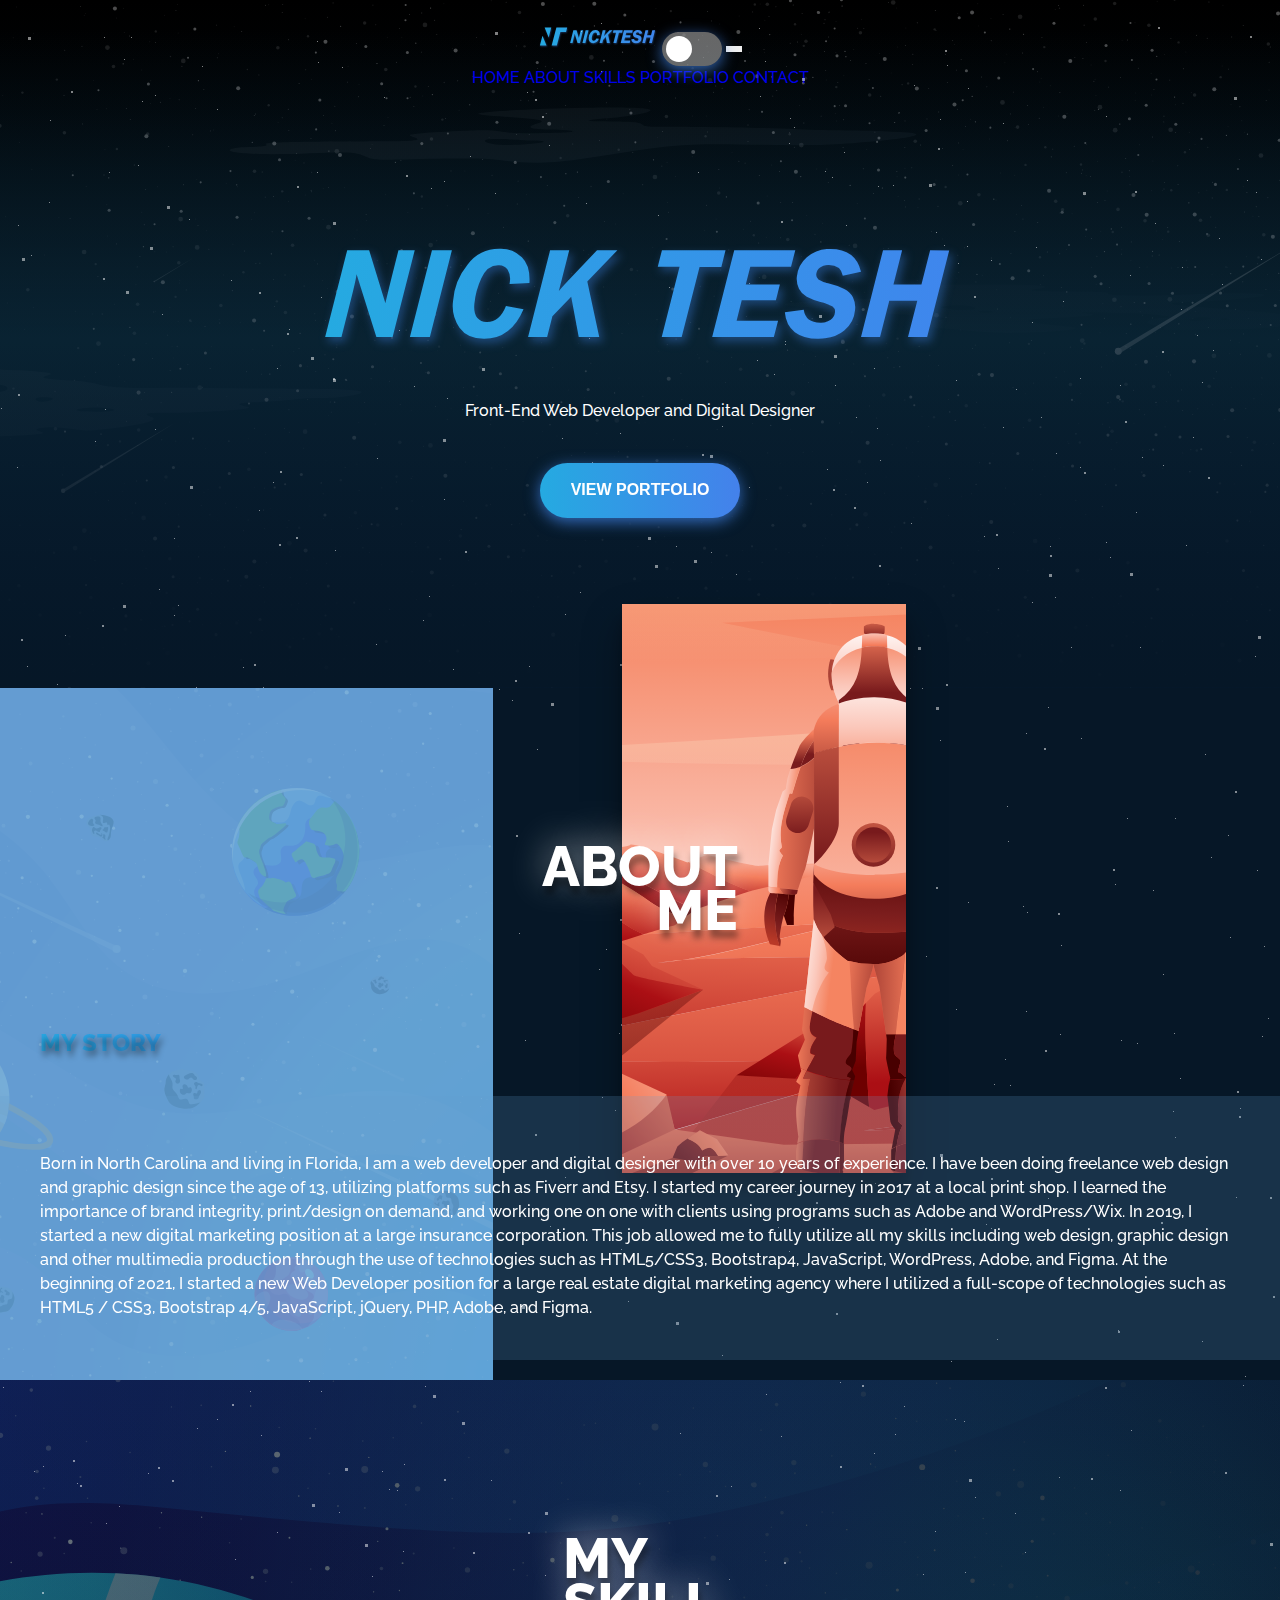
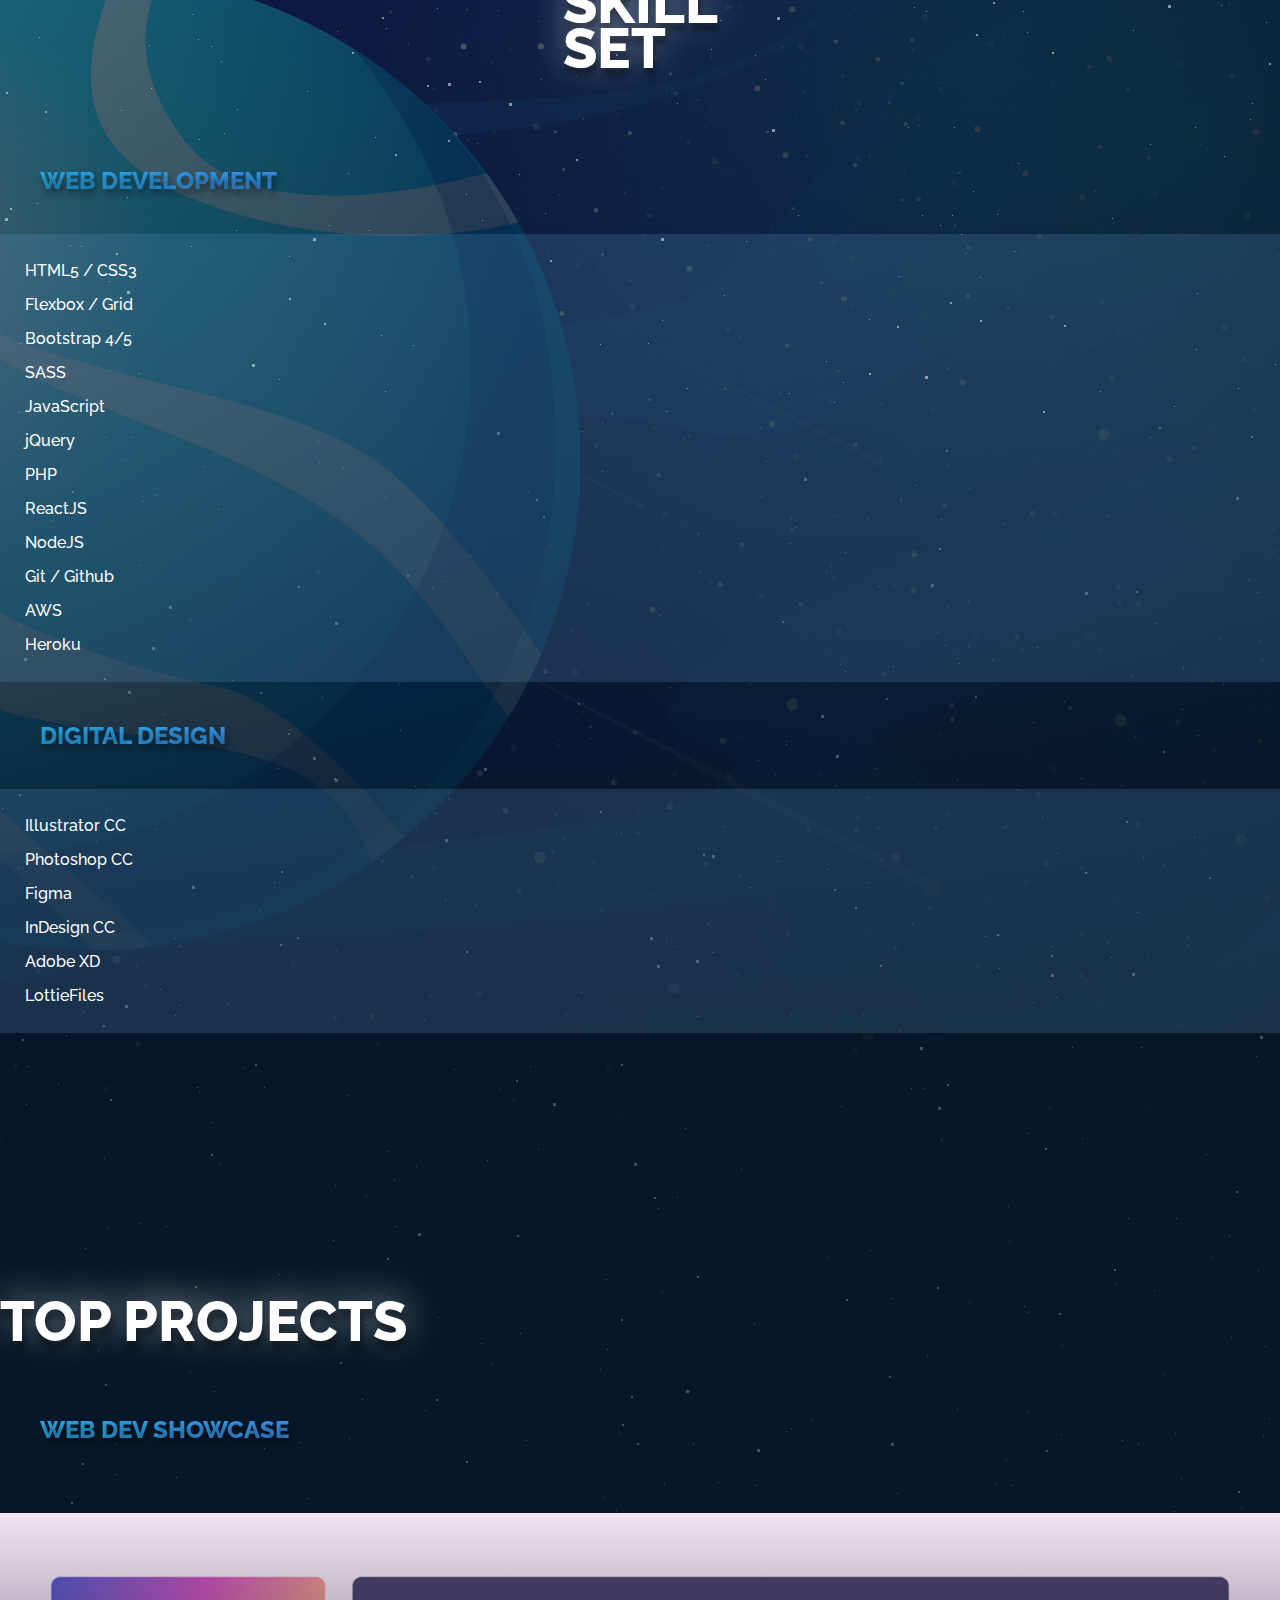
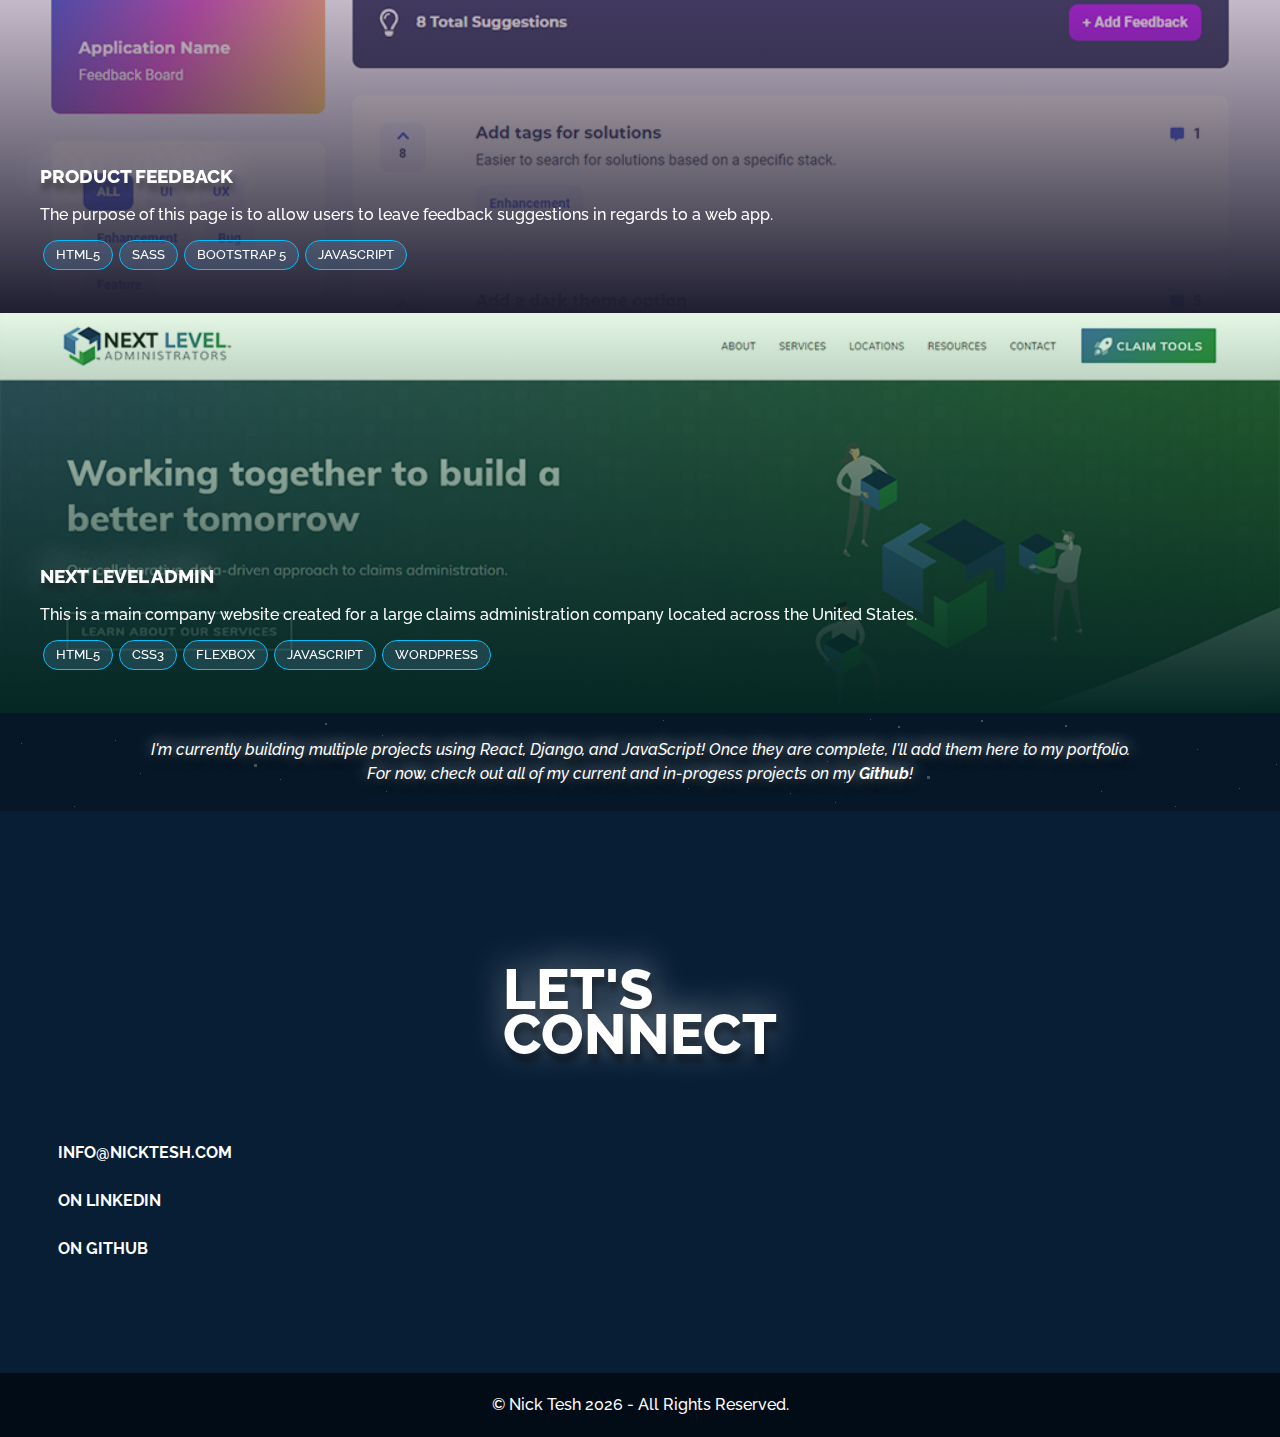
==== index.html @ 005f387e "Add files via upload" ====
<!DOCTYPE html>
<html lang="en">
  <head>
    <meta charset="utf-8" />
    <meta name="apple-mobile-web-app-capable" content="yes" />
    <meta name="apple-touch-fullscreen" content="yes" />
    <meta
      name="viewport"
      content="width=device-width, initial-scale=1, shrink-to-fit=no"
    />
    <meta
      name="description"
      content="Florida Web developer and digital designer with over 10 years of experience."
    />
    <meta
      name="keywords"
      content="front-end web developer, digital designer, portfolio"
    />
    <meta name="author" content="Nick Tesh" />

    <meta name="robots" content="index, follow" />
    <meta name="googlebot" content="index, follow" />

    <meta
      property="og:title"
      content="Nick Tesh - Front-End Web Developer and Digital Designer"
    />
    <meta
      property="og:site_name"
      content="Nick Tesh - Front-End Web Developer and Digital Designer"
    />
    <meta property="og:url" content="www.nicktesh.com" />
    <meta
      property="og:description"
      content="Florida Web developer and digital designer with over 10 years of experience."
    />
    <meta property="og:type" content="website" />
    <meta
      property="og:image"
      content="www.nicktesh.com/assets/img/OG-image.jpg"
    />

    <link
      rel="apple-touch-icon"
      sizes="180x180"
      href="assets/apple-touch-icon.png"
    />
    <link
      rel="icon"
      type="image/png"
      sizes="32x32"
      href="assets/favicon-32x32.png"
    />
    <link
      rel="icon"
      type="image/png"
      sizes="16x16"
      href="assets/favicon-16x16.png"
    />
    <link rel="manifest" href="assets/site.webmanifest" />
    <meta name="msapplication-TileColor" content="#da532c" />
    <meta name="theme-color" content="#ffffff" />
    <title>Nick Tesh - Front-End Web Developer and Digital Designer</title>
    <!-- Google fonts-->
    <link rel="preconnect" href="https://fonts.googleapis.com" />
    <link rel="preconnect" href="https://fonts.gstatic.com" crossorigin />
    <link
      href="https://fonts.googleapis.com/css2?family=Open+Sans:ital,wght@0,300;0,400;0,600;0,700;0,800;1,300;1,400;1,600;1,700;1,800&family=Raleway:ital,wght@0,100;0,200;0,300;0,400;0,500;0,600;0,700;0,800;0,900;1,100;1,200;1,300;1,400;1,500;1,600;1,700;1,800;1,900&display=swap"
      rel="stylesheet"
    />
    <!-- Font Awesome -->
    <link
      rel="stylesheet"
      href="https://use.fontawesome.com/releases/v5.15.3/css/all.css"
      integrity="sha384-SZXxX4whJ79/gErwcOYf+zWLeJdY/qpuqC4cAa9rOGUstPomtqpuNWT9wdPEn2fk"
      crossorigin="anonymous"
    />
    <!-- Bootstrap CSS -->
    <link
      href="https://cdn.jsdelivr.net/npm/bootstrap@5.0.2/dist/css/bootstrap.min.css"
      rel="stylesheet"
      integrity="sha384-EVSTQN3/azprG1Anm3QDgpJLIm9Nao0Yz1ztcQTwFspd3yD65VohhpuuCOmLASjC"
      crossorigin="anonymous"
    />
    <link href="css/styles.css" rel="stylesheet" />
    <!-- Global site tag (gtag.js) - Google Analytics -->
    <script
      async
      src="https://www.googletagmanager.com/gtag/js?id=G-RW4XN3LSY3"
    ></script>
    <script>
      window.dataLayer = window.dataLayer || [];
      function gtag() {
        dataLayer.push(arguments);
      }
      gtag("js", new Date());

      gtag("config", "G-RW4XN3LSY3");
    </script>
  </head>
  <body id="homepageMain">
    <!-- Header-->
    <header>
      <!-- Hero Header Section-->
      <section id="header">
        <div id="stars"></div>
        <div id="stars2"></div>
        <div id="stars3"></div>
        <!-- Navigation-->
        <nav class="navbar navbar-expand-lg navbar-dark">
          <div class="container-fluid">
            <a class="navbar-brand" href=""
              ><img
                src="assets/img/nicktesh-logo.svg"
                alt="Nick Tesh"
                class="nav-logo element"
            /></a>
            <span
              ><label class="switch">
                <input type="checkbox" id="gravitySwitch" />
                <span class="slider round"></span> </label
            ></span>
            <button
              class="custom-toggler navbar-toggler element"
              type="button"
              data-bs-toggle="collapse"
              data-bs-target="#navbarNavAltMarkup"
              aria-controls="navbarNavAltMarkup"
              aria-expanded="false"
              aria-label="Toggle navigation"
            >
              <span class="custom-toggler navbar-toggler-icon"></span>
            </button>
            <div class="collapse navbar-collapse" id="navbarNavAltMarkup">
              <div class="navbar-nav">
                <a class="nav-link active element" aria-current="page" href="#"
                  >HOME</a
                >
                <a class="nav-link element" href="#about">ABOUT</a>
                <a class="nav-link element" href="#skillset">SKILLS</a>
                <a class="nav-link element" href="#portfolio">PORTFOLIO</a>
                <a class="nav-link element" href="#contact">CONTACT</a>
              </div>
            </div>
          </div>
        </nav>
        <div class="header-content">
          <div class="container-fluid">
            <div class="row">
              <div class="col-lg-12 element">
                <img
                  src="assets/img/nicktesh-logo-text.svg"
                  alt="Nick Tesh"
                  class="element"
                />
                <p class="element">
                  Front-End Web Developer and Digital Designer
                </p>
                <a href="#portfolio"
                  ><button class="btn-primary dark-blue">
                    VIEW PORTFOLIO
                  </button></a
                >
              </div>
            </div>
          </div>
        </div>
      </section>
    </header>
    <main role="main">
      <!-- About Section-->
      <a name="about" id="about"></a>
      <section id="about">
        <div class="container">
          <div class="row">
            <div class="col-lg-7 col-md-12 center-all">
              <div class="about-img-box center-all element">
                <h3 class="main-title right element">ABOUT <br />ME</h3>
                <img class="element" src="assets/img/about-img.svg" />
              </div>
            </div>
            <div class="col-lg-5 col-md-12">
              <h3 class="sub-title element">My Story</h3>
              <div class="content-box element">
                <p class="element">
                  Born in North Carolina and living in Florida, I am a web
                  developer and digital designer with over 10 years of
                  experience. I have been doing freelance web design and graphic
                  design since the age of 13, utilizing platforms such as Fiverr
                  and Etsy. I started my career journey in 2017 at a local print
                  shop. I learned the importance of brand integrity,
                  print/design on demand, and working one on one with clients
                  using programs such as Adobe and WordPress/Wix. In 2019, I
                  started a new digital marketing position at a large insurance
                  corporation. This job allowed me to fully utilize all my
                  skills including web design, graphic design and other
                  multimedia production through the use of technologies such as
                  HTML5/CSS3, Bootstrap4, JavaScript, WordPress, Adobe, and
                  Figma. At the beginning of 2021, I started a new Web Developer
                  position for a large real estate digital marketing agency
                  where I utilized a full-scope of technologies such as HTML5 /
                  CSS3, Bootstrap 4/5, JavaScript, jQuery, PHP, Adobe, and
                  Figma.
                </p>
              </div>
            </div>
          </div>
        </div>
        <img
          class="about-img element"
          src="assets/img/about-container-bg.svg"
        />
      </section>
      <!-- Skillset Section-->
      <a name="skillset"></a>
      <section id="skillset" class="element">
        <div class="container">
          <div class="row">
            <div class="col-lg-7 center-all">
              <h3 class="main-title left element">MY <br />SKILL <br />SET</h3>
            </div>
            <div class="col-lg-5">
              <h3 class="sub-title element">Web Development</h3>
              <div class="skillset-content element">
                <ul class="col-lg-12">
                  <div class="container">
                    <div class="row">
                      <li class="col-6 element">
                        <span class="skill-title element">HTML5 / CSS3</span>
                      </li>
                      <li class="col-6 element">
                        <span class="skill-title element">Flexbox / Grid</span>
                      </li>
                      <li class="col-6 element">
                        <span class="skill-title element">Bootstrap 4/5</span>
                      </li>
                      <li class="col-6 element">
                        <span class="skill-title element">SASS</span>
                      </li>
                      <li class="col-6 element">
                        <span class="skill-title element">JavaScript</span>
                      </li>
                      <li class="col-6 element">
                        <span class="skill-title element">jQuery</span>
                      </li>
                      <li class="col-6 element">
                        <span class="skill-title element">PHP</span>
                      </li>
                      <li class="col-6 element">
                        <span class="skill-title element">ReactJS</span>
                      </li>
                      <li class="col-6 element">
                        <span class="skill-title element">NodeJS</span>
                      </li>
                      <li class="col-6 element">
                        <span class="skill-title element">Git / Github</span>
                      </li>
                      <li class="col-6 element">
                        <span class="skill-title element">AWS</span>
                      </li>
                      <li class="col-6 element">
                        <span class="skill-title element">Heroku</span>
                      </li>
                    </div>
                  </div>
                </ul>
              </div>
              <h3 class="sub-title element">Digital Design</h3>
              <div class="skillset-content element">
                <ul class="col-lg-12">
                  <div class="container">
                    <div class="row">
                      <li class="col-6 element">
                        <span class="skill-title element">Illustrator CC</span>
                      </li>
                      <li class="col-6 element">
                        <span class="skill-title element">Photoshop CC</span>
                      </li>
                      <li class="col-6 element">
                        <span class="skill-title element">Figma</span>
                      </li>
                      <li class="col-6 element">
                        <span class="skill-title element">InDesign CC</span>
                      </li>
                      <li class="col-6 element">
                        <span class="skill-title element">Adobe XD</span>
                      </li>
                      <li class="col-6 element">
                        <span class="skill-title element">LottieFiles</span>
                      </li>
                    </div>
                  </div>
                </ul>
              </div>
            </div>
          </div>
        </div>
      </section>
      <!-- Portfolio Section-->
      <a name="portfolio"></a>
      <section id="portfolio" class="element">
        <div class="col-lg-12 text-center">
          <h3 class="main-title element">TOP PROJECTS</h3>
          <h3 class="sub-title element">Web Dev Showcase</h3>
        </div>
        <div class="container-fluid">
          <div class="row">
            <div class="col-lg-6 col-md-6 element">
              <a href="/projects/product-feedback">
                <div class="portfolio-item project-1">
                  <div class="portfolio-content">
                    <h3>Product Feedback</h3>
                    <p>
                      The purpose of this page is to allow users to leave
                      feedback suggestions in regards to a web app.
                    </p>
                    <div class="type-box element">
                      <div class="type element"><p>HTML5</p></div>
                      <div class="type element"><p>SASS</p></div>
                      <div class="type element"><p>BOOTSTRAP 5</p></div>
                      <div class="type element"><p>JAVASCRIPT</p></div>
                    </div>
                  </div>
                </div>
              </a>
            </div>
            <div class="col-lg-6 col-md-6 element">
              <a href="/projects/next-level-admin">
                <div class="portfolio-item project-2">
                  <div class="portfolio-content">
                    <h3>Next Level Admin</h3>
                    <p>
                      This is a main company website created for a large claims
                      administration company located across the United States.
                    </p>
                    <div class="type-box element">
                      <div class="type element"><p>HTML5</p></div>
                      <div class="type element"><p>CSS3</p></div>
                      <div class="type element"><p>Flexbox</p></div>
                      <div class="type element"><p>JAVASCRIPT</p></div>
                      <div class="type element"><p>Wordpress</p></div>
                    </div>
                  </div>
                </div>
              </a>
            </div>
            <div class="project-notice element">
              <p>
                I'm currently building multiple projects using React, Django,
                and JavaScript! Once they are complete, I'll add them here to my
                portfolio.<br />
                For now, check out all of my current and in-progess projects on
                my
                <a href="https://github.com/nicktesh/" target="_blank">Github</a
                >!
              </p>
            </div>
            <!-- <div class="col-lg-4 col-md-6 element">
              <a href="#">
                <div class="portfolio-item project-3">
                  <div class="portfolio-content">
                    <h3>Title of Project 3</h3>
                    <p>Short description of the project here.</p>
                    <div class="type-box element">
                      <div class="type element"><p>HTML5</p></div>
                      <div class="type element"><p>SASS</p></div>
                      <div class="type element"><p>BOOTSTRAP 5</p></div>
                      <div class="type element"><p>JAVASCRIPT</p></div>
                      <div class="type element"><p>JSON</p></div>
                    </div>
                  </div>
                </div>
              </a>
            </div>
            <div class="col-lg-4 col-md-6 element">
              <a href="#">
                <div class="portfolio-item project-4">
                  <div class="portfolio-content">
                    <h3>Title of Project 4</h3>
                    <p>Short description of the project here.</p>
                    <div class="type-box element">
                      <div class="type element"><p>HTML5</p></div>
                      <div class="type element"><p>SASS</p></div>
                      <div class="type element"><p>BOOTSTRAP 5</p></div>
                      <div class="type element"><p>JAVASCRIPT</p></div>
                      <div class="type element"><p>JSON</p></div>
                    </div>
                  </div>
                </div>
              </a>
            </div>
            <div class="col-lg-4 col-md-6 element">
              <a href="#">
                <div class="portfolio-item project-5">
                  <div class="portfolio-content">
                    <h3>Title of Project 5</h3>
                    <p>Short description of the project here.</p>
                    <div class="type-box element">
                      <div class="type element"><p>HTML5</p></div>
                      <div class="type element"><p>SASS</p></div>
                      <div class="type element"><p>BOOTSTRAP 5</p></div>
                      <div class="type element"><p>JAVASCRIPT</p></div>
                      <div class="type element"><p>JSON</p></div>
                    </div>
                  </div>
                </div>
              </a>
            </div>
            <div class="col-lg-4 col-md-6 element">
              <a href="#">
                <div class="portfolio-item project-6">
                  <div class="portfolio-content">
                    <h3>Title of Project 6</h3>
                    <p>Short description of the project here.</p>
                    <div class="type-box element">
                      <div class="type element"><p>HTML5</p></div>
                      <div class="type element"><p>SASS</p></div>
                      <div class="type element"><p>BOOTSTRAP 5</p></div>
                      <div class="type element"><p>JAVASCRIPT</p></div>
                      <div class="type element"><p>JSON</p></div>
                    </div>
                  </div>
                </div>
              </a>
            </div> -->
          </div>
        </div>
      </section>
      <!-- Contact Section-->
      <a name="contact"></a>
      <section id="contact" class="element">
        <div class="container">
          <div class="row">
            <div class="col-lg-6 center-all">
              <h3 class="main-title left element">LET'S <br />CONNECT</h3>
            </div>
            <div class="col-lg-6">
              <div class="social-links element">
                <ul>
                  <li>
                    <a href="mailto:info@nicktesh.com"
                      ><i class="far fa-envelope element"></i>&nbsp;
                      INFO@NICKTESH.COM</a
                    >
                  </li>
                  <li>
                    <a
                      href="https://www.linkedin.com/in/nicktesh/"
                      target="_blank"
                      ><i class="fab fa-linkedin-in element"></i>&nbsp; ON
                      LINKEDIN</a
                    >
                  </li>
                  <li>
                    <a href="https://github.com/nicktesh/" target="_blank"
                      ><i class="fab fa-github element"></i>&nbsp; ON GITHUB</a
                    >
                  </li>
                </ul>
              </div>
            </div>
          </div>
        </div>
      </section>
    </main>
    <!-- Footer-->
    <footer id="footer" class="element">
      <div class="element">
        &copy; Nick Tesh
        <script>
          document.write(new Date().getFullYear());
        </script>
        - All Rights Reserved.
      </div>
    </footer>
    <!-- Back To Top Rocket -->
    <a id="back-to-top" href="" class="back-to-top"
      ><i class="rocket-stable"
        ><img id="rocketStable" src="assets/img/rocket-stable.svg" /></i
    ></a>
    <!-- Gravity Message Div -->
    <div id="gravityBox">
      <h3 id="gravityMsg">Gravity has been turned off</h3>
    </div>
    <!-- jQuery-->
    <script
      src="https://code.jquery.com/jquery-3.6.0.min.js"
      integrity="sha256-/xUj+3OJU5yExlq6GSYGSHk7tPXikynS7ogEvDej/m4="
      crossorigin="anonymous"
    ></script>
    <!-- Bootstrap core JS-->
    <script
      src="https://cdn.jsdelivr.net/npm/bootstrap@5.0.2/dist/js/bootstrap.bundle.min.js"
      integrity="sha384-MrcW6ZMFYlzcLA8Nl+NtUVF0sA7MsXsP1UyJoMp4YLEuNSfAP+JcXn/tWtIaxVXM"
      crossorigin="anonymous"
    ></script>
    <!-- Core theme JS-->
    <script src="js/scripts.js"></script>
  </body>
</html>
---- css/styles.css ----
*,
*::before,
*::after {
  -webkit-box-sizing: border-box;
          box-sizing: border-box; }

html {
  scroll-behavior: smooth; }

@media (prefers-reduced-motion: no-preference) {
  :root {
    scroll-behavior: smooth; } }
body {
  margin: 0;
  font-family: "Raleway", sans-serif;
  position: relative;
  font-size: 1rem;
  font-weight: 500;
  line-height: 1.5;
  color: #ffffff;
  background-color: #061727;
  -webkit-text-size-adjust: 100%;
  -webkit-tap-highlight-color: rgba(0, 0, 0, 0);
  overflow-x: hidden; }

h1,
h2,
h3,
h4,
h5,
h6 {
  font-family: "Raleway", sans-serif;
  color: #ffffff;
  line-height: 0.8; }

h1,
h2 {
  font-weight: 900; }

h3,
h4,
h5,
h6 {
  font-weight: 800; }

a {
  text-decoration: none; }

@media screen and (max-width: 992px) {
  p {
    font-size: 14px; } }

.btn-primary {
  width: 200px;
  font-size: 16px;
  font-weight: 600;
  color: #ffffff;
  cursor: pointer;
  height: 55px;
  text-align: center;
  border: none;
  background-size: 300% 100%;
  border-radius: 50px;
  moz-transition: all 0.4s ease-in-out;
  -webkit-transition: all 0.4s ease-in-out;
  transition: all 0.4s ease-in-out; }
  @media screen and (max-width: 992px) {
    .btn-primary {
      width: 150px;
      font-size: 14px; } }
  .btn-primary:hover {
    background-position: 100% 0;
    moz-transition: all 0.4s ease-in-out;
    -webkit-transition: all 0.4s ease-in-out;
    transition: all 0.4s ease-in-out; }
  .btn-primary:focus {
    outline: none; }

.dark-blue {
  background-image: -webkit-gradient(linear, left top, right top, from(#25aae1), color-stop(#4481eb), color-stop(#04befe), to(#3f86ed));
  background-image: linear-gradient(to right, #25aae1, #4481eb, #04befe, #3f86ed);
  -webkit-box-shadow: 0 4px 15px 0 rgba(65, 132, 234, 0.75);
          box-shadow: 0 4px 15px 0 rgba(65, 132, 234, 0.75);
  position: relative;
  z-index: 5; }

.btn-outline {
  background: transparent;
  width: 200px;
  font-size: 16px;
  font-weight: 600;
  color: #62a0d1;
  cursor: pointer;
  height: 55px;
  text-align: center;
  border: solid 2px #62a0d1;
  border-radius: 50px;
  -webkit-box-shadow: 0 4px 15px 0 rgba(65, 132, 234, 0.75);
          box-shadow: 0 4px 15px 0 rgba(65, 132, 234, 0.75);
  moz-transition: all 0.4s ease-in-out;
  -webkit-transition: all 0.4s ease-in-out;
  transition: all 0.4s ease-in-out; }
  @media screen and (max-width: 992px) {
    .btn-outline {
      width: 150px;
      font-size: 14px; } }
  .btn-outline:hover {
    opacity: 0.7; }
  .btn-outline:focus {
    outline: none; }

::-webkit-scrollbar {
  width: 22px; }

::-webkit-scrollbar-track {
  background-color: #020c16; }

::-webkit-scrollbar-thumb {
  background-color: #04befe;
  border-radius: 20px;
  border: 6px solid transparent;
  background-clip: content-box;
  min-height: 100px; }

::-webkit-scrollbar-thumb:hover {
  background-color: #9bcff7; }

.pos-rel {
  position: relative; }

.center-all {
  display: -webkit-box;
  display: -ms-flexbox;
  display: flex;
  -webkit-box-pack: center;
      -ms-flex-pack: center;
          justify-content: center;
  -webkit-box-align: center;
      -ms-flex-align: center;
          align-items: center; }

p {
  margin-bottom: 0; }

.element-float {
  -webkit-transform: translatey(0px);
  transform: translatey(0px);
  -webkit-animation-name: float;
  -webkit-animation-duration: 100s;
  -webkit-animation-iteration-count: 1;
  -webkit-animation-timing-function: ease-in-out;
  -webkit-animation-fill-mode: forwards; }

.navbar {
  padding: 0 20px; }

.navbar-brand {
  -webkit-box-flex: 0;
      -ms-flex: 0 1 120px;
          flex: 0 1 120px; }

#navbarNavAltMarkup {
  -webkit-box-pack: end;
      -ms-flex-pack: end;
          justify-content: flex-end; }
  @media screen and (max-width: 992px) {
    #navbarNavAltMarkup {
      margin-top: 20px; } }

.navbar-dark .navbar-nav .nav-link {
  -webkit-transition: ease 0.3s;
  transition: ease 0.3s; }
  .navbar-dark .navbar-nav .nav-link:focus, .navbar-dark .navbar-nav .nav-link:hover {
    text-shadow: 2px 8px 6px rgba(0, 0, 0, 0.7), 0px -2px 15px rgba(255, 255, 255, 0.8); }

.main-title {
  color: #ffffff;
  position: relative;
  z-index: 5;
  font-size: 3.5em;
  text-transform: uppercase;
  text-shadow: 2px 8px 6px rgba(0, 0, 0, 0.4), 0px -5px 35px rgba(255, 255, 255, 0.5); }
  @media screen and (max-width: 992px) {
    .main-title {
      text-align: center;
      font-size: 2.5em; } }
  @media screen and (max-width: 992px) {
    .main-title br {
      display: none; } }

.right {
  text-align: right; }
  @media screen and (max-width: 992px) {
    .right {
      text-align: center;
      font-size: 2.5em; } }
  @media screen and (max-width: 992px) {
    .right br {
      display: none; } }

.left {
  text-align: left; }
  @media screen and (max-width: 992px) {
    .left {
      text-align: center;
      font-size: 2.5em; } }
  @media screen and (max-width: 992px) {
    .left br {
      display: none; } }

.main-title-alt {
  color: #2c333b;
  position: relative;
  z-index: 5;
  font-size: 3.5em;
  text-transform: uppercase;
  text-shadow: 2px 8px 6px rgba(0, 0, 0, 0.1), 0px -5px 35px rgba(255, 255, 255, 0.5); }
  @media screen and (max-width: 992px) {
    .main-title-alt {
      text-align: center;
      font-size: 2.5em; } }

.sub-title {
  color: #62a0d1;
  font-size: 1.5em;
  text-transform: uppercase;
  padding: 20px 40px;
  position: relative;
  z-index: 5;
  background: -webkit-linear-gradient(0deg, #25aae1, #4481eb, #04befe, #3f86ed);
  -webkit-background-clip: text;
  -webkit-text-fill-color: transparent;
  text-shadow: rgba(0, 0, 0, 0.4) 2px 5px 6px; }
  @media screen and (max-width: 992px) {
    .sub-title {
      color: #62a0d1;
      background: none;
      -webkit-background-clip: none;
      -webkit-text-fill-color: #04befe;
      text-shadow: rgba(0, 0, 0, 0.6) 2px 5px 6px;
      text-align: center; } }
  @media screen and (min-width: 992px) {
    .sub-title br {
      display: none; } }

#header {
  text-align: center;
  padding: 20px 0;
  background: #061727;
  background: -webkit-gradient(linear, left top, left bottom, color-stop(0, rgba(6, 23, 39, 0)), color-stop(30%, rgba(6, 23, 39, 0.3)), to(#061727)), url("../assets/img/header-bg.svg");
  background: linear-gradient(180deg, rgba(6, 23, 39, 0) 0, rgba(6, 23, 39, 0.3) 30%, #061727 100%), url("../assets/img/header-bg.svg");
  background-position: center;
  background-repeat: no-repeat;
  background-size: cover;
  /* Toggle Switch for Gravity */ }
  #header .nav-logo {
    width: 100%;
    max-width: 120px; }
  #header .header-content {
    padding: 150px 0; }
    @media screen and (max-width: 768px) {
      #header .header-content {
        padding: 100px 0; } }
    #header .header-content img {
      width: 100%;
      max-width: 650px;
      position: relative;
      z-index: 5;
      margin-bottom: 20px; }
    #header .header-content p {
      margin-bottom: 40px; }
  #header .switch {
    position: relative;
    display: inline-block;
    width: 60px;
    height: 34px;
    z-index: 10;
    /* Hide default HTML checkbox */ }
    #header .switch input {
      opacity: 0;
      width: 0;
      height: 0; }
  #header .slider {
    position: absolute;
    cursor: pointer;
    top: 0;
    left: 0;
    right: 0;
    bottom: 0;
    background-color: rgba(255, 255, 255, 0.4);
    -webkit-box-shadow: 0 4px 15px 0 rgba(65, 132, 234, 0.75);
            box-shadow: 0 4px 15px 0 rgba(65, 132, 234, 0.75);
    -webkit-transition: 0.4s;
    transition: 0.4s; }
    #header .slider:before {
      position: absolute;
      content: "";
      height: 26px;
      width: 26px;
      left: 4px;
      bottom: 4px;
      background-color: #ffffff;
      -webkit-transition: 0.4s;
      transition: 0.4s; }
  #header input:checked + .slider {
    background-image: -webkit-gradient(linear, left top, right top, from(#25aae1), to(#3f86ed));
    background-image: linear-gradient(to right, #25aae1, #3f86ed); }
  #header input:focus + .slider {
    -webkit-box-shadow: 0 4px 15px 0 rgba(65, 132, 234, 0.75);
            box-shadow: 0 4px 15px 0 rgba(65, 132, 234, 0.75); }
  #header input:checked + .slider:before {
    -webkit-transform: translateX(26px);
    transform: translateX(26px); }
  #header .slider.round {
    border-radius: 34px; }
    #header .slider.round:before {
      border-radius: 50%; }
  #header .custom-toggler .navbar-toggler-icon {
    background-image: url("data:image/svg+xml,%3C%3Fxml version='1.0' encoding='utf-8'%3F%3E%3C!-- Generator: Adobe Illustrator 25.4.1, SVG Export Plug-In . SVG Version: 6.00 Build 0) --%3E%3Csvg version='1.1' id='Layer_1' focusable='false' xmlns='http://www.w3.org/2000/svg' xmlns:xlink='http://www.w3.org/1999/xlink' x='0px' y='0px' viewBox='0 0 448 405' style='enable-background:new 0 0 448 405;' xml:space='preserve'%3E%3Cstyle type='text/css'%3E .st0%7Bfill:%23FFFFFF;%7D%0A%3C/style%3E%3Cg%3E%3Cpath class='st0' d='M416.9,33.3H31.1C13.9,33.3,0,47.2,0,64.4v0c0,17.2,13.9,31.2,31.2,31.2h385.7c17.2,0,31.2-13.9,31.2-31.2v0 C448,47.2,434.1,33.3,416.9,33.3z'/%3E%3Cpath class='st0' d='M416.9,171.3H31.1C13.9,171.3,0,185.3,0,202.5v0c0,17.2,13.9,31.2,31.2,31.2h385.7c17.2,0,31.2-13.9,31.2-31.2 v0C448,185.3,434.1,171.3,416.9,171.3z'/%3E%3Cpath class='st0' d='M416.9,309.4H31.1C13.9,309.4,0,323.3,0,340.6v0c0,17.2,13.9,31.2,31.2,31.2h385.7c17.2,0,31.2-13.9,31.2-31.2 v0C448,323.3,434.1,309.4,416.9,309.4z'/%3E%3C/g%3E%3C/svg%3E%0A"); }
    #header .custom-toggler .navbar-toggler-icon .navbar-toggler {
      border: none; }
  #header .navbar-dark .navbar-toggler {
    color: #62a0d1;
    border-color: transparent; }

#gravityBox {
  height: 100vh;
  width: 100vw;
  background-color: rgba(0, 0, 0, 0.9);
  position: absolute;
  top: 0;
  right: 0;
  bottom: 0;
  left: 0;
  z-index: 1000;
  padding: 50px;
  display: none;
  -webkit-box-pack: center;
      -ms-flex-pack: center;
          justify-content: center;
  -webkit-box-align: center;
      -ms-flex-align: center;
          align-items: center; }
  @media screen and (max-width: 992px) {
    #gravityBox {
      padding: 20px; } }
  #gravityBox h3 {
    font-size: 3em;
    text-align: center;
    line-height: 1em;
    margin: 0;
    text-shadow: 2px 8px 6px rgba(0, 0, 0, 0.4), 0px -5px 35px rgba(255, 255, 255, 0.5);
    -webkit-touch-callout: none;
    -webkit-user-select: none;
    -moz-user-select: none;
    -ms-user-select: none;
    user-select: none; }
    @media screen and (max-width: 992px) {
      #gravityBox h3 {
        font-size: 2.3em; } }

.activeGravity {
  display: -webkit-box !important;
  display: -ms-flexbox !important;
  display: flex !important;
  -webkit-animation: fadeIn 2000ms linear;
          animation: fadeIn 2000ms linear; }

@-webkit-keyframes fadeIn {
  0% {
    opacity: 0; }
  10% {
    opacity: 1; }
  90% {
    opacity: 1; }
  100% {
    opacity: 0; } }

@keyframes fadeIn {
  0% {
    opacity: 0; }
  10% {
    opacity: 1; }
  90% {
    opacity: 1; }
  100% {
    opacity: 0; } }
.overflowHidden {
  overflow: hidden; }

#about {
  padding: 100px 0 20px 0;
  background-color: #061727;
  position: relative; }
  #about .about-img {
    height: 100%;
    position: absolute;
    left: 0;
    top: 0;
    bottom: 0;
    z-index: 4; }
    @media screen and (max-width: 1400px) {
      #about .about-img {
        left: -200px; } }
    @media screen and (max-width: 1200px) {
      #about .about-img {
        left: -400px; } }
    @media screen and (max-width: 992px) {
      #about .about-img {
        left: 0;
        height: 80%; } }
    @media screen and (max-width: 768px) {
      #about .about-img {
        left: 0;
        height: 60%; } }
    @media screen and (max-width: 600px) {
      #about .about-img {
        left: 0;
        height: 40%; } }
    @media screen and (max-width: 450px) {
      #about .about-img {
        left: 0;
        height: 30%; } }
    @media screen and (max-width: 400px) {
      #about .about-img {
        left: 0;
        height: 25%; } }
  #about .about-img-box {
    position: relative;
    z-index: 5; }
    #about .about-img-box img {
      position: absolute;
      left: 80px;
      width: 165%;
      -webkit-box-shadow: rgba(0, 0, 0, 0.3) 0px 19px 38px, rgba(0, 0, 0, 0.22) 0px 15px 12px;
              box-shadow: rgba(0, 0, 0, 0.3) 0px 19px 38px, rgba(0, 0, 0, 0.22) 0px 15px 12px; }
      @media screen and (max-width: 1400px) {
        #about .about-img-box img {
          width: 145%; } }
      @media screen and (max-width: 1200px) {
        #about .about-img-box img {
          width: 135%; } }
      @media screen and (max-width: 992px) {
        #about .about-img-box img {
          width: 85%; } }
      @media screen and (max-width: 768px) {
        #about .about-img-box img {
          width: 85%; } }
      @media screen and (max-width: 600px) {
        #about .about-img-box img {
          width: 85%; } }
      @media screen and (max-width: 450px) {
        #about .about-img-box img {
          width: 65%; } }
      @media screen and (max-width: 400px) {
        #about .about-img-box img {
          width: 55%; } }
  #about .content-box {
    background-color: rgba(98, 160, 209, 0.2);
    padding: 40px;
    position: relative;
    z-index: 5; }
    @media screen and (max-width: 992px) {
      #about .content-box {
        background-color: rgba(2, 12, 22, 0.8);
        padding: 20px; } }
    #about .content-box p {
      text-align: left; }

#skillset {
  padding: 100px 0;
  background: #061727;
  background: -webkit-gradient(linear, left top, left bottom, color-stop(0, rgba(6, 23, 39, 0.2)), color-stop(30%, rgba(6, 23, 39, 0.2)), to(rgba(6, 23, 39, 0.2))), -webkit-gradient(linear, left top, left bottom, color-stop(0, rgba(6, 23, 39, 0)), color-stop(30%, rgba(6, 23, 39, 0.3)), to(#061727)), url("../assets/img/skillset-bg.svg");
  background: linear-gradient(180deg, rgba(6, 23, 39, 0.2) 0, rgba(6, 23, 39, 0.2) 30%, rgba(6, 23, 39, 0.2) 100%), linear-gradient(180deg, rgba(6, 23, 39, 0) 0, rgba(6, 23, 39, 0.3) 30%, #061727 100%), url("../assets/img/skillset-bg.svg");
  background-position: center;
  background-repeat: no-repeat;
  background-size: cover; }
  #skillset .skillset-content {
    background-color: rgba(98, 160, 209, 0.2);
    padding: 20px;
    margin-bottom: 10px; }
    @media screen and (max-width: 992px) {
      #skillset .skillset-content {
        background-color: rgba(2, 12, 22, 0.8);
        padding: 10px; } }
    #skillset .skillset-content ul {
      text-align: left;
      padding-left: 0;
      margin: 0; }
    #skillset .skillset-content ul li {
      list-style: none;
      padding: 5px; }
      @media screen and (max-width: 992px) {
        #skillset .skillset-content ul li {
          text-align: center; } }
  #skillset .skill-title {
    text-align: left; }

#portfolio {
  padding: 100px 0 0 0;
  /* Backgrounds for Portfolio Items */ }
  @media screen and (max-width: 992px) {
    #portfolio {
      padding: 40px 0 0 0; } }
  #portfolio .row {
    padding-right: 0 !important;
    padding-left: 0 !important; }
  #portfolio .col-lg-4,
  #portfolio .col-md-6 {
    padding-right: 0 !important;
    padding-left: 0 !important; }
  #portfolio a {
    text-decoration: none; }
  #portfolio .sub-title {
    padding-bottom: 50px; }
  #portfolio .project-notice {
    text-align: center;
    margin: 25px 0; }
    #portfolio .project-notice p {
      font-style: italic;
      text-shadow: 2px 8px 6px rgba(0, 0, 0, 0.7), 0px -2px 15px rgba(255, 255, 255, 0.8); }
    #portfolio .project-notice a {
      color: #ffffff;
      font-weight: 700;
      text-shadow: 2px 8px 6px rgba(0, 0, 0, 0.7), 0px -2px 15px rgba(255, 255, 255, 0.8); }
  #portfolio .portfolio-item {
    display: -webkit-box;
    display: -ms-flexbox;
    display: flex;
    -webkit-box-align: end;
        -ms-flex-align: end;
            align-items: flex-end;
    padding: 40px;
    width: 100%;
    height: 400px;
    -webkit-transition: ease 0.3s;
    transition: ease 0.3s;
    position: relative;
    z-index: 5; }
    @media screen and (max-width: 992px) {
      #portfolio .portfolio-item {
        padding: 20px; } }
    #portfolio .portfolio-item:hover {
      -webkit-box-shadow: inset 5px 5px 40px rgba(0, 0, 0, 0.8);
      box-shadow: inset 5px 5px 40px rgba(0, 0, 0, 0.8); }
    #portfolio .portfolio-item:hover h3 {
      text-shadow: 2px 8px 6px rgba(0, 0, 0, 0.7), 0px -2px 15px rgba(255, 255, 255, 0.8); }
    #portfolio .portfolio-item:hover p {
      text-shadow: 2px 8px 6px rgba(0, 0, 0, 0.7), 0px -2px 15px rgba(255, 255, 255, 0.8); }
    #portfolio .portfolio-item:hover .type {
      text-shadow: 2px 8px 6px rgba(0, 0, 0, 0.7), 0px -2px 15px rgba(255, 255, 255, 0.8); }
    #portfolio .portfolio-item .type-box {
      display: -webkit-box;
      display: -ms-flexbox;
      display: flex;
      -ms-flex-wrap: wrap;
          flex-wrap: wrap; }
      #portfolio .portfolio-item .type-box .type {
        border: 1px solid #04befe;
        background-color: rgba(98, 160, 209, 0.2);
        color: #ffffff;
        border-radius: 20px;
        margin: 3px;
        line-height: 1.5em;
        -webkit-transition: ease 0.3s;
        transition: ease 0.3s;
        text-transform: uppercase; }
        #portfolio .portfolio-item .type-box .type p {
          margin: 0;
          padding: 2px 12px;
          font-size: 0.8em; }
  #portfolio .portfolio-content h3 {
    text-transform: uppercase;
    text-shadow: 2px 8px 6px rgba(0, 0, 0, 0.4), 0px -5px 35px rgba(255, 255, 255, 0.5);
    -webkit-transition: ease 0.3s;
    transition: ease 0.3s; }
  #portfolio .portfolio-content p {
    padding-bottom: 10px;
    color: #ffffff;
    -webkit-transition: ease 0.3s;
    transition: ease 0.3s; }
  #portfolio .project-1 {
    background: #061727;
    background: -webkit-gradient(linear, left top, left bottom, color-stop(0, rgba(244, 93, 133, 0.1)), color-stop(30%, rgba(244, 93, 133, 0.1)), to(rgba(244, 93, 133, 0.1))), -webkit-gradient(linear, left top, left bottom, color-stop(0, rgba(6, 23, 39, 0)), color-stop(30%, rgba(6, 23, 39, 0.3)), to(#061727)), url("../projects/product-feedback/img/full-view.jpg");
    background: linear-gradient(180deg, rgba(244, 93, 133, 0.1) 0, rgba(244, 93, 133, 0.1) 30%, rgba(244, 93, 133, 0.1) 100%), linear-gradient(180deg, rgba(6, 23, 39, 0) 0, rgba(6, 23, 39, 0.3) 30%, #061727 100%), url("../projects/product-feedback/img/full-view.jpg");
    background-position: top;
    background-repeat: no-repeat;
    background-size: cover; }
  #portfolio .project-2 {
    background: #061727;
    background: -webkit-gradient(linear, left top, left bottom, color-stop(0, rgba(0, 179, 0, 0.1)), color-stop(30%, rgba(0, 179, 0, 0.1)), to(rgba(0, 179, 0, 0.1))), -webkit-gradient(linear, left top, left bottom, color-stop(0, rgba(6, 23, 39, 0)), color-stop(30%, rgba(6, 23, 39, 0.3)), to(#061727)), url("../projects/next-level-admin/img/full-view.jpg");
    background: linear-gradient(180deg, rgba(0, 179, 0, 0.1) 0, rgba(0, 179, 0, 0.1) 30%, rgba(0, 179, 0, 0.1) 100%), linear-gradient(180deg, rgba(6, 23, 39, 0) 0, rgba(6, 23, 39, 0.3) 30%, #061727 100%), url("../projects/next-level-admin/img/full-view.jpg");
    background-position: top;
    background-repeat: no-repeat;
    background-size: cover; }
  #portfolio .project-3 {
    background: #061727;
    background: -webkit-gradient(linear, left top, left bottom, color-stop(0, rgba(6, 23, 39, 0.2)), color-stop(30%, rgba(6, 23, 39, 0.2)), to(rgba(6, 23, 39, 0.2))), -webkit-gradient(linear, left top, left bottom, color-stop(0, rgba(6, 23, 39, 0)), color-stop(30%, rgba(6, 23, 39, 0.3)), to(#061727)), url("../assets/img/about-img.svg");
    background: linear-gradient(180deg, rgba(6, 23, 39, 0.2) 0, rgba(6, 23, 39, 0.2) 30%, rgba(6, 23, 39, 0.2) 100%), linear-gradient(180deg, rgba(6, 23, 39, 0) 0, rgba(6, 23, 39, 0.3) 30%, #061727 100%), url("../assets/img/about-img.svg");
    background-position: center;
    background-repeat: no-repeat;
    background-size: cover; }
  #portfolio .project-4 {
    background: #061727;
    background: -webkit-gradient(linear, left top, left bottom, color-stop(0, rgba(6, 23, 39, 0.2)), color-stop(30%, rgba(6, 23, 39, 0.2)), to(rgba(6, 23, 39, 0.2))), -webkit-gradient(linear, left top, left bottom, color-stop(0, rgba(6, 23, 39, 0)), color-stop(30%, rgba(6, 23, 39, 0.3)), to(#061727)), url("../assets/img/skillset-bg.svg");
    background: linear-gradient(180deg, rgba(6, 23, 39, 0.2) 0, rgba(6, 23, 39, 0.2) 30%, rgba(6, 23, 39, 0.2) 100%), linear-gradient(180deg, rgba(6, 23, 39, 0) 0, rgba(6, 23, 39, 0.3) 30%, #061727 100%), url("../assets/img/skillset-bg.svg");
    background-position: center;
    background-repeat: no-repeat;
    background-size: cover; }
  #portfolio .project-5 {
    background: #061727;
    background: -webkit-gradient(linear, left top, left bottom, color-stop(0, rgba(6, 23, 39, 0.2)), color-stop(30%, rgba(6, 23, 39, 0.2)), to(rgba(6, 23, 39, 0.2))), -webkit-gradient(linear, left top, left bottom, color-stop(0, rgba(6, 23, 39, 0)), color-stop(30%, rgba(6, 23, 39, 0.3)), to(#061727)), url("../assets/img/about-img.svg");
    background: linear-gradient(180deg, rgba(6, 23, 39, 0.2) 0, rgba(6, 23, 39, 0.2) 30%, rgba(6, 23, 39, 0.2) 100%), linear-gradient(180deg, rgba(6, 23, 39, 0) 0, rgba(6, 23, 39, 0.3) 30%, #061727 100%), url("../assets/img/about-img.svg");
    background-position: center;
    background-repeat: no-repeat;
    background-size: cover; }
  #portfolio .project-6 {
    background: #061727;
    background: -webkit-gradient(linear, left top, left bottom, color-stop(0, rgba(6, 23, 39, 0.2)), color-stop(30%, rgba(6, 23, 39, 0.2)), to(rgba(6, 23, 39, 0.2))), -webkit-gradient(linear, left top, left bottom, color-stop(0, rgba(6, 23, 39, 0)), color-stop(30%, rgba(6, 23, 39, 0.3)), to(#061727)), url("../assets/img/skillset-bg.svg");
    background: linear-gradient(180deg, rgba(6, 23, 39, 0.2) 0, rgba(6, 23, 39, 0.2) 30%, rgba(6, 23, 39, 0.2) 100%), linear-gradient(180deg, rgba(6, 23, 39, 0) 0, rgba(6, 23, 39, 0.3) 30%, #061727 100%), url("../assets/img/skillset-bg.svg");
    background-position: center;
    background-repeat: no-repeat;
    background-size: cover; }

#contact {
  padding: 100px 0;
  background-color: #081e35;
  position: relative;
  z-index: 5; }
  @media screen and (max-width: 992px) {
    #contact .social-links {
      -webkit-box-pack: center;
          -ms-flex-pack: center;
              justify-content: center;
      display: -webkit-box;
      display: -ms-flexbox;
      display: flex; } }
  #contact .social-links ul {
    list-style: none;
    margin-bottom: 0; }
  #contact .social-links ul i {
    font-size: 1.5em;
    padding-right: 10px;
    color: #04befe; }
  #contact .social-links ul a {
    color: #ffffff;
    text-decoration: none;
    line-height: 3em;
    font-weight: 700;
    display: -webkit-box;
    display: -ms-flexbox;
    display: flex;
    -webkit-box-align: center;
        -ms-flex-align: center;
            align-items: center;
    -webkit-transition: ease 0.3s;
    transition: ease 0.3s; }
    #contact .social-links ul a:hover {
      text-shadow: 2px 8px 6px rgba(0, 0, 0, 0.7), 0px -2px 15px rgba(255, 255, 255, 0.8); }
  @media screen and (max-width: 992px) {
    #contact .main-title.left {
      padding-bottom: 20px; } }

#footer {
  background-color: #020c16;
  padding: 20px 0;
  text-align: center;
  position: relative;
  z-index: 5; }

.back-to-top {
  position: fixed;
  bottom: 10px;
  right: 10px;
  display: none;
  z-index: 50;
  padding: 20px; }

.rocket-stable img {
  width: 100%;
  max-width: 30px; }
  @media screen and (max-width: 992px) {
    .rocket-stable img {
      max-width: 25px; } }

@-webkit-keyframes float {
  0% {
    -webkit-transform: translatey(0px) rotate(0deg); }
  100% {
    -webkit-transform: translatey(-10000px) rotate(-50deg); } }
@keyframes float {
  0% {
    -webkit-transform: translatey(0px) rotate(0deg); }
  100% {
    -webkit-transform: translatey(-10000px) rotate(-50deg); } }
@-webkit-keyframes animStar {
  from {
    -webkit-transform: translateY(0px);
            transform: translateY(0px); }
  to {
    -webkit-transform: translateY(-1000px);
            transform: translateY(-1000px); } }
@keyframes animStar {
  from {
    -webkit-transform: translateY(0px);
            transform: translateY(0px); }
  to {
    -webkit-transform: translateY(-1000px);
            transform: translateY(-1000px); } }
#stars {
  width: 1px;
  height: 1px;
  opacity: 0.5;
  background: transparent;
  position: relative;
  z-index: 4;
  -webkit-box-shadow: 1096px 1171px #fff, 1961px 1562px #fff, 1266px 1602px #fff, 1486px 1369px #fff, 1338px 1892px #fff, 975px 1477px #fff, 1289px 724px #fff, 451px 1319px #fff, 1287px 869px #fff, 205px 1266px #fff, 1131px 1410px #fff, 1467px 1935px #fff, 1979px 1831px #fff, 119px 1486px #fff, 692px 1024px #fff, 181px 1108px #fff, 1345px 1972px #fff, 1505px 405px #fff, 589px 318px #fff, 766px 1374px #fff, 1355px 1898px #fff, 389px 1469px #fff, 1127px 798px #fff, 1357px 1314px #fff, 1975px 494px #fff, 601px 51px #fff, 677px 1683px #fff, 1577px 441px #fff, 1836px 1754px #fff, 1010px 1065px #fff, 1500px 1137px #fff, 696px 596px #fff, 425px 1366px #fff, 790px 594px #fff, 565px 1157px #fff, 550px 1206px #fff, 1414px 613px #fff, 174px 595px #fff, 20px 1923px #fff, 519px 1754px #fff, 1690px 1610px #fff, 298px 1022px #fff, 926px 1591px #fff, 1756px 652px #fff, 1674px 1647px #fff, 1373px 1400px #fff, 581px 11px #fff, 1003px 407px #fff, 944px 1264px #fff, 736px 554px #fff, 376px 624px #fff, 243px 647px #fff, 1295px 269px #fff, 740px 749px #fff, 239px 1358px #fff, 178px 585px #fff, 964px 1401px #fff, 926px 936px #fff, 711px 1629px #fff, 1264px 926px #fff, 174px 518px #fff, 1393px 390px #fff, 843px 1962px #fff, 1570px 343px #fff, 1568px 752px #fff, 1683px 1294px #fff, 1px 388px #fff, 34px 1451px #fff, 952px 1795px #fff, 753px 903px #fff, 991px 240px #fff, 1604px 440px #fff, 236px 1810px #fff, 1153px 870px #fff, 191px 1826px #fff, 1136px 492px #fff, 1452px 215px #fff, 1106px 96px #fff, 1492px 1204px #fff, 765px 1659px #fff, 935px 1511px #fff, 1048px 687px #fff, 621px 1229px #fff, 1774px 1507px #fff, 347px 675px #fff, 1059px 1457px #fff, 207px 1094px #fff, 1591px 762px #fff, 1280px 593px #fff, 1007px 786px #fff, 1365px 141px #fff, 1380px 1427px #fff, 1221px 1585px #fff, 109px 152px #fff, 141px 1296px #fff, 1301px 596px #fff, 684px 708px #fff, 628px 1281px #fff, 1618px 501px #fff, 749px 467px #fff, 1782px 121px #fff, 1015px 1493px #fff, 1375px 280px #fff, 923px 1554px #fff, 261px 1415px #fff, 1197px 315px #fff, 1202px 1321px #fff, 1975px 1592px #fff, 73px 1986px #fff, 774px 354px #fff, 1804px 416px #fff, 1538px 1896px #fff, 954px 1707px #fff, 1781px 1531px #fff, 1565px 492px #fff, 196px 667px #fff, 114px 1920px #fff, 512px 680px #fff, 1725px 1080px #fff, 1709px 202px #fff, 1321px 1026px #fff, 1622px 708px #fff, 1722px 1967px #fff, 1947px 33px #fff, 1110px 537px #fff, 1762px 733px #fff, 198px 1619px #fff, 749px 263px #fff, 444px 479px #fff, 1846px 1572px #fff, 27px 646px #fff, 731px 1111px #fff, 437px 1588px #fff, 392px 1320px #fff, 211px 1626px #fff, 155px 75px #fff, 1675px 1140px #fff, 951px 1341px #fff, 1585px 1670px #fff, 593px 1527px #fff, 827px 449px #fff, 1025px 1532px #fff, 361px 979px #fff, 1193px 417px #fff, 1106px 522px #fff, 1657px 377px #fff, 95px 421px #fff, 342px 47px #fff, 415px 746px #fff, 423px 600px #fff, 1367px 865px #fff, 994px 1064px #fff, 151px 1668px #fff, 1325px 322px #fff, 1792px 1833px #fff, 1379px 1824px #fff, 22px 1223px #fff, 998px 548px #fff, 1784px 1861px #fff, 893px 165px #fff, 1621px 1878px #fff, 711px 532px #fff, 97px 930px #fff, 967px 181px #fff, 1182px 247px #fff, 403px 1531px #fff, 1495px 1876px #fff, 663px 1063px #fff, 135px 1257px #fff, 1071px 627px #fff, 1023px 1591px #fff, 235px 1539px #fff, 947px 45px #fff, 1056px 433px #fff, 499px 669px #fff, 1446px 443px #fff, 1150px 1724px #fff, 189px 199px #fff, 1256px 172px #fff, 1494px 2000px #fff, 1318px 1819px #fff, 375px 1717px #fff, 664px 1586px #fff, 1874px 1718px #fff, 1573px 413px #fff, 279px 1959px #fff, 1816px 867px #fff, 1925px 1197px #fff, 1364px 131px #fff, 573px 1190px #fff, 1383px 1561px #fff, 956px 989px #fff, 1467px 963px #fff, 50px 100px #fff, 1261px 239px #fff, 1770px 1660px #fff, 1211px 837px #fff, 1426px 1943px #fff, 1736px 1448px #fff, 383px 1269px #fff, 980px 1857px #fff, 138px 803px #fff, 1195px 1707px #fff, 1939px 1413px #fff, 1493px 997px #fff, 1984px 1063px #fff, 1347px 1111px #fff, 1140px 627px #fff, 1503px 1468px #fff, 1655px 1190px #fff, 1063px 281px #fff, 210px 702px #fff, 898px 610px #fff, 1440px 641px #fff, 1173px 1091px #fff, 1477px 705px #fff, 717px 1062px #fff, 661px 871px #fff, 1580px 1490px #fff, 1866px 373px #fff, 18px 205px #fff, 1032px 302px #fff, 1613px 1302px #fff, 840px 1362px #fff, 1470px 756px #fff, 1948px 865px #fff, 1554px 1049px #fff, 834px 1982px #fff, 144px 1277px #fff, 1535px 1280px #fff, 1268px 998px #fff, 1080px 358px #fff, 1026px 713px #fff, 669px 267px #fff, 453px 649px #fff, 1659px 1608px #fff, 1596px 727px #fff, 648px 1923px #fff, 1174px 1986px #fff, 1711px 541px #fff, 682px 1101px #fff, 217px 1399px #fff, 1003px 103px #fff, 1832px 269px #fff, 944px 225px #fff, 183px 1321px #fff, 1906px 2000px #fff, 701px 1597px #fff, 386px 731px #fff, 1153px 1168px #fff, 219px 744px #fff, 1262px 1016px #fff, 232px 1337px #fff, 480px 923px #fff, 775px 1214px #fff, 785px 321px #fff, 1771px 1019px #fff, 1980px 1518px #fff, 720px 1600px #fff, 781px 1416px #fff, 1027px 892px #fff, 317px 21px #fff, 273px 462px #fff, 1036px 227px #fff, 1100px 1971px #fff, 657px 788px #fff, 1921px 1154px #fff, 139px 1953px #fff, 84px 828px #fff, 1494px 1904px #fff, 115px 1024px #fff, 529px 646px #fff, 1384px 587px #fff, 620px 413px #fff, 940px 720px #fff, 984px 516px #fff, 1726px 192px #fff, 263px 667px #fff, 70px 1332px #fff, 1822px 876px #fff, 263px 1028px #fff, 131px 1858px #fff, 640px 1178px #fff, 765px 41px #fff, 1500px 921px #fff, 277px 1512px #fff, 189px 951px #fff, 20px 1153px #fff, 446px 1276px #fff, 159px 569px #fff, 1806px 1731px #fff, 1389px 1903px #fff, 757px 340px #fff, 155px 409px #fff, 1219px 218px #fff, 394px 806px #fff, 1023px 886px #fff, 1782px 791px #fff, 1243px 1365px #fff, 789px 123px #fff, 1636px 691px #fff, 1155px 203px #fff, 142px 81px #fff, 549px 125px #fff, 39px 1617px #fff, 424px 990px #fff, 1434px 1596px #fff, 1957px 1341px #fff, 785px 1011px #fff, 1752px 1316px #fff, 1740px 481px #fff, 1027px 1612px #fff, 25px 684px #fff, 1723px 829px #fff, 384px 77px #fff, 1018px 1743px #fff, 602px 1077px #fff, 1582px 1331px #fff, 891px 878px #fff, 1120px 1470px #fff, 1791px 693px #fff, 217px 89px #fff, 444px 161px #fff, 810px 1000px #fff, 1478px 1891px #fff, 896px 1073px #fff, 789px 1973px #fff, 466px 1774px #fff, 396px 1312px #fff, 875px 1163px #fff, 106px 808px #fff, 1055px 577px #fff, 1738px 1696px #fff, 698px 152px #fff, 1973px 977px #fff, 1316px 157px #fff, 696px 1585px #fff, 175px 1057px #fff, 1303px 1928px #fff, 904px 1386px #fff, 687px 1968px #fff, 785px 324px #fff, 1322px 332px #fff, 565px 594px #fff, 370px 1258px #fff, 601px 3px #fff, 798px 1795px #fff, 431px 168px #fff, 612px 1993px #fff, 880px 440px #fff, 1304px 1654px #fff, 149px 1625px #fff, 911px 503px #fff, 1560px 684px #fff, 138px 145px #fff, 878px 166px #fff, 1133px 1610px #fff, 369px 1810px #fff, 1347px 876px #fff, 1734px 500px #fff, 940px 1805px #fff, 221px 1641px #fff, 1163px 445px #fff, 1646px 442px #fff, 986px 1204px #fff, 131px 17px #fff, 1833px 1120px #fff, 365px 776px #fff, 1014px 1831px #fff, 662px 1900px #fff, 1245px 1356px #fff, 1815px 1271px #fff, 437px 897px #fff, 760px 76px #fff, 936px 212px #fff, 794px 107px #fff, 1174px 1013px #fff, 277px 348px #fff, 1902px 1993px #fff, 3px 1367px #fff, 1844px 599px #fff, 603px 1148px #fff, 1667px 1794px #fff, 910px 668px #fff, 1377px 1335px #fff, 1080px 447px #fff, 1717px 1898px #fff, 676px 777px #fff, 899px 1856px #fff, 997px 1319px #fff, 1956px 791px #fff, 372px 1556px #fff, 365px 902px #fff, 1566px 145px #fff, 578px 1543px #fff, 1718px 1464px #fff, 1575px 567px #fff, 1917px 192px #fff, 790px 1008px #fff, 1328px 765px #fff, 436px 1206px #fff, 1130px 255px #fff, 193px 1594px #fff, 1912px 592px #fff, 103px 738px #fff, 606px 929px #fff, 1641px 633px #fff, 825px 151px #fff, 1408px 147px #fff, 955px 1399px #fff, 759px 8px #fff, 65px 615px #fff, 940px 99px #fff, 1606px 605px #fff, 1175px 1117px #fff, 1804px 312px #fff, 965px 1552px #fff, 1573px 183px #fff, 968px 882px #fff, 1202px 362px #fff, 1812px 1221px #fff, 1205px 734px #fff, 580px 572px #fff, 1488px 360px #fff, 398px 1252px #fff, 376px 1293px #fff, 1934px 602px #fff, 106px 1503px #fff, 1508px 945px #fff, 381px 1915px #fff, 318px 42px #fff, 956px 360px #fff, 1717px 1772px #fff, 213px 971px #fff, 1323px 1164px #fff, 676px 526px #fff, 127px 1777px #fff, 683px 18px #fff, 19px 1992px #fff, 1957px 1694px #fff, 31px 235px #fff, 1505px 1912px #fff, 600px 1924px #fff, 250px 1371px #fff, 1750px 1354px #fff, 491px 1460px #fff, 1236px 1177px #fff, 789px 1231px #fff, 479px 1120px #fff, 339px 1492px #fff, 309px 1361px #fff, 289px 309px #fff, 385px 1971px #fff, 1786px 35px #fff, 1420px 1434px #fff, 1707px 1563px #fff, 1807px 389px #fff, 17px 447px #fff, 348px 1753px #fff, 795px 1171px #fff, 1061px 925px #fff, 1534px 297px #fff, 199px 1719px #fff, 1923px 1306px #fff, 1850px 304px #fff, 1322px 1059px #fff, 490px 943px #fff, 1415px 606px #fff, 81px 1826px #fff, 545px 1793px #fff, 1920px 1798px #fff, 148px 1453px #fff, 1120px 365px #fff, 1938px 1554px #fff, 729px 1559px #fff, 914px 1587px #fff, 1048px 1178px #fff, 482px 1800px #fff, 754px 1189px #fff, 862px 594px #fff, 1857px 1146px #fff, 1731px 313px #fff, 306px 1078px #fff, 1026px 991px #fff, 827px 837px #fff, 307px 1671px #fff, 470px 136px #fff, 722px 406px #fff, 1688px 951px #fff, 1908px 65px #fff, 329px 1805px #fff, 1137px 1023px #fff, 1844px 1710px #fff, 1924px 1815px #fff, 1589px 1315px #fff, 1008px 821px #fff, 57px 664px #fff, 162px 1760px #fff, 1005px 1039px #fff, 1321px 328px #fff, 973px 1771px #fff, 666px 1991px #fff, 1443px 1570px #fff, 844px 132px #fff, 615px 1090px #fff, 162px 294px #fff, 115px 1054px #fff, 386px 1608px #fff, 1966px 1987px #fff, 332px 820px #fff, 414px 366px #fff, 413px 1925px #fff, 1792px 1190px #fff, 724px 1875px #fff, 1329px 1923px #fff, 1081px 718px #fff, 527px 72px #fff, 1197px 1873px #fff, 1016px 369px #fff, 429px 576px #fff, 1250px 1699px #fff, 790px 98px #fff, 398px 263px #fff, 124px 39px #fff, 1118px 1310px #fff, 658px 195px #fff, 43px 1446px #fff, 1478px 834px #fff, 1960px 107px #fff, 1359px 1723px #fff, 1584px 1209px #fff, 1756px 970px #fff, 869px 830px #fff, 197px 1408px #fff, 1419px 1347px #fff, 1969px 1028px #fff, 895px 1414px #fff, 1641px 1885px #fff, 1299px 938px #fff, 968px 68px #fff, 321px 277px #fff, 1275px 1944px #fff, 1175px 798px #fff, 49px 182px #fff, 187px 1118px #fff, 525px 1020px #fff, 840px 686px #fff, 1827px 1561px #fff, 1186px 525px #fff, 231px 260px #fff, 321px 1371px #fff, 869px 1899px #fff, 688px 971px #fff, 778px 1207px #fff, 997px 1794px #fff, 1998px 734px #fff, 1060px 1014px #fff, 922px 1795px #fff, 1763px 858px #fff, 1240px 1088px #fff, 562px 418px #fff, 586px 183px #fff, 755px 1635px #fff, 377px 438px #fff, 877px 408px #fff, 754px 1065px #fff, 746px 1821px #fff, 1639px 1619px #fff, 1714px 1385px #fff, 1163px 954px #fff, 1944px 1468px #fff, 537px 729px #fff, 1252px 1683px #fff, 1181px 289px #fff, 1180px 1058px #fff, 51px 1125px #fff, 874px 1433px #fff, 599px 949px #fff, 278px 854px #fff, 259px 490px #fff, 1222px 264px #fff, 451px 1188px #fff, 1213px 330px #fff, 605px 859px #fff, 1492px 1042px #fff, 109px 1861px #fff, 335px 530px #fff, 1228px 815px #fff, 447px 378px #fff, 1587px 1216px #fff, 1142px 437px #fff, 922px 668px #fff, 1441px 1246px #fff, 334px 765px #fff, 1255px 636px #fff, 229px 1751px #fff, 1818px 529px #fff, 1523px 661px #fff, 1567px 1404px #fff, 1112px 1798px #fff, 1238px 1968px #fff, 289px 1836px #fff, 773px 1167px #fff, 826px 1941px #fff, 77px 1463px #fff, 680px 1413px #fff, 1352px 232px #fff, 404px 1444px #fff, 70px 1825px #fff, 1032px 582px #fff, 1394px 246px #fff, 1679px 596px #fff, 832px 157px #fff, 1928px 1533px #fff, 104px 17px #fff, 1750px 935px #fff, 1565px 1099px #fff, 105px 389px #fff, 856px 397px #fff, 961px 1814px #fff, 1121px 1020px #fff, 967px 226px #fff, 874px 348px #fff, 1224px 1736px #fff, 165px 806px #fff, 619px 1013px #fff, 1621px 639px #fff, 958px 243px #fff, 486px 740px #fff, 317px 152px #fff, 128px 1157px #fff, 198px 671px #fff, 1316px 86px #fff, 1991px 917px #fff, 1471px 1010px #fff, 1551px 1612px #fff, 205px 1355px #fff, 393px 760px #fff, 1876px 951px #fff, 463px 1143px #fff, 1196px 1929px #fff, 867px 462px #fff, 835px 365px #fff, 37px 1783px #fff, 1230px 917px #fff, 1905px 1385px #fff, 1558px 422px #fff, 202px 46px #fff, 1041px 397px #fff, 348px 1018px #fff, 495px 173px #fff, 1571px 834px #fff, 1050px 526px #fff, 545px 1555px #fff, 1891px 832px #fff, 1690px 1808px #fff, 207px 1158px #fff, 1988px 218px #fff, 1332px 1354px #fff, 731px 1466px #fff, 892px 246px #fff, 1937px 1284px #fff, 722px 1335px #fff, 1970px 252px #fff, 1329px 167px #fff, 1115px 864px #fff, 519px 913px #fff, 1769px 1434px #fff, 1946px 337px #fff, 846px 205px #fff, 224px 1713px #fff, 1650px 1894px #fff, 1739px 931px #fff, 1633px 785px #fff, 1571px 1373px #fff, 382px 1451px #fff, 399px 310px #fff, 1884px 1206px #fff, 1444px 441px #fff, 844px 251px #fff, 1308px 1047px #fff, 1903px 1094px #fff, 1805px 1766px #fff, 391px 1292px #fff, 991px 1208px #fff, 1257px 850px #fff, 1247px 160px #fff, 1573px 1882px #fff, 237px 1689px #fff, 908px 1707px #fff, 1571px 1139px #fff, 914px 65px #fff, 1367px 923px #fff, 1082px 1240px #fff, 1362px 1197px #fff, 397px 1470px #fff, 1855px 1118px #fff, 592px 442px #fff, 1977px 1764px #fff, 121px 1690px #fff;
          box-shadow: 1096px 1171px #fff, 1961px 1562px #fff, 1266px 1602px #fff, 1486px 1369px #fff, 1338px 1892px #fff, 975px 1477px #fff, 1289px 724px #fff, 451px 1319px #fff, 1287px 869px #fff, 205px 1266px #fff, 1131px 1410px #fff, 1467px 1935px #fff, 1979px 1831px #fff, 119px 1486px #fff, 692px 1024px #fff, 181px 1108px #fff, 1345px 1972px #fff, 1505px 405px #fff, 589px 318px #fff, 766px 1374px #fff, 1355px 1898px #fff, 389px 1469px #fff, 1127px 798px #fff, 1357px 1314px #fff, 1975px 494px #fff, 601px 51px #fff, 677px 1683px #fff, 1577px 441px #fff, 1836px 1754px #fff, 1010px 1065px #fff, 1500px 1137px #fff, 696px 596px #fff, 425px 1366px #fff, 790px 594px #fff, 565px 1157px #fff, 550px 1206px #fff, 1414px 613px #fff, 174px 595px #fff, 20px 1923px #fff, 519px 1754px #fff, 1690px 1610px #fff, 298px 1022px #fff, 926px 1591px #fff, 1756px 652px #fff, 1674px 1647px #fff, 1373px 1400px #fff, 581px 11px #fff, 1003px 407px #fff, 944px 1264px #fff, 736px 554px #fff, 376px 624px #fff, 243px 647px #fff, 1295px 269px #fff, 740px 749px #fff, 239px 1358px #fff, 178px 585px #fff, 964px 1401px #fff, 926px 936px #fff, 711px 1629px #fff, 1264px 926px #fff, 174px 518px #fff, 1393px 390px #fff, 843px 1962px #fff, 1570px 343px #fff, 1568px 752px #fff, 1683px 1294px #fff, 1px 388px #fff, 34px 1451px #fff, 952px 1795px #fff, 753px 903px #fff, 991px 240px #fff, 1604px 440px #fff, 236px 1810px #fff, 1153px 870px #fff, 191px 1826px #fff, 1136px 492px #fff, 1452px 215px #fff, 1106px 96px #fff, 1492px 1204px #fff, 765px 1659px #fff, 935px 1511px #fff, 1048px 687px #fff, 621px 1229px #fff, 1774px 1507px #fff, 347px 675px #fff, 1059px 1457px #fff, 207px 1094px #fff, 1591px 762px #fff, 1280px 593px #fff, 1007px 786px #fff, 1365px 141px #fff, 1380px 1427px #fff, 1221px 1585px #fff, 109px 152px #fff, 141px 1296px #fff, 1301px 596px #fff, 684px 708px #fff, 628px 1281px #fff, 1618px 501px #fff, 749px 467px #fff, 1782px 121px #fff, 1015px 1493px #fff, 1375px 280px #fff, 923px 1554px #fff, 261px 1415px #fff, 1197px 315px #fff, 1202px 1321px #fff, 1975px 1592px #fff, 73px 1986px #fff, 774px 354px #fff, 1804px 416px #fff, 1538px 1896px #fff, 954px 1707px #fff, 1781px 1531px #fff, 1565px 492px #fff, 196px 667px #fff, 114px 1920px #fff, 512px 680px #fff, 1725px 1080px #fff, 1709px 202px #fff, 1321px 1026px #fff, 1622px 708px #fff, 1722px 1967px #fff, 1947px 33px #fff, 1110px 537px #fff, 1762px 733px #fff, 198px 1619px #fff, 749px 263px #fff, 444px 479px #fff, 1846px 1572px #fff, 27px 646px #fff, 731px 1111px #fff, 437px 1588px #fff, 392px 1320px #fff, 211px 1626px #fff, 155px 75px #fff, 1675px 1140px #fff, 951px 1341px #fff, 1585px 1670px #fff, 593px 1527px #fff, 827px 449px #fff, 1025px 1532px #fff, 361px 979px #fff, 1193px 417px #fff, 1106px 522px #fff, 1657px 377px #fff, 95px 421px #fff, 342px 47px #fff, 415px 746px #fff, 423px 600px #fff, 1367px 865px #fff, 994px 1064px #fff, 151px 1668px #fff, 1325px 322px #fff, 1792px 1833px #fff, 1379px 1824px #fff, 22px 1223px #fff, 998px 548px #fff, 1784px 1861px #fff, 893px 165px #fff, 1621px 1878px #fff, 711px 532px #fff, 97px 930px #fff, 967px 181px #fff, 1182px 247px #fff, 403px 1531px #fff, 1495px 1876px #fff, 663px 1063px #fff, 135px 1257px #fff, 1071px 627px #fff, 1023px 1591px #fff, 235px 1539px #fff, 947px 45px #fff, 1056px 433px #fff, 499px 669px #fff, 1446px 443px #fff, 1150px 1724px #fff, 189px 199px #fff, 1256px 172px #fff, 1494px 2000px #fff, 1318px 1819px #fff, 375px 1717px #fff, 664px 1586px #fff, 1874px 1718px #fff, 1573px 413px #fff, 279px 1959px #fff, 1816px 867px #fff, 1925px 1197px #fff, 1364px 131px #fff, 573px 1190px #fff, 1383px 1561px #fff, 956px 989px #fff, 1467px 963px #fff, 50px 100px #fff, 1261px 239px #fff, 1770px 1660px #fff, 1211px 837px #fff, 1426px 1943px #fff, 1736px 1448px #fff, 383px 1269px #fff, 980px 1857px #fff, 138px 803px #fff, 1195px 1707px #fff, 1939px 1413px #fff, 1493px 997px #fff, 1984px 1063px #fff, 1347px 1111px #fff, 1140px 627px #fff, 1503px 1468px #fff, 1655px 1190px #fff, 1063px 281px #fff, 210px 702px #fff, 898px 610px #fff, 1440px 641px #fff, 1173px 1091px #fff, 1477px 705px #fff, 717px 1062px #fff, 661px 871px #fff, 1580px 1490px #fff, 1866px 373px #fff, 18px 205px #fff, 1032px 302px #fff, 1613px 1302px #fff, 840px 1362px #fff, 1470px 756px #fff, 1948px 865px #fff, 1554px 1049px #fff, 834px 1982px #fff, 144px 1277px #fff, 1535px 1280px #fff, 1268px 998px #fff, 1080px 358px #fff, 1026px 713px #fff, 669px 267px #fff, 453px 649px #fff, 1659px 1608px #fff, 1596px 727px #fff, 648px 1923px #fff, 1174px 1986px #fff, 1711px 541px #fff, 682px 1101px #fff, 217px 1399px #fff, 1003px 103px #fff, 1832px 269px #fff, 944px 225px #fff, 183px 1321px #fff, 1906px 2000px #fff, 701px 1597px #fff, 386px 731px #fff, 1153px 1168px #fff, 219px 744px #fff, 1262px 1016px #fff, 232px 1337px #fff, 480px 923px #fff, 775px 1214px #fff, 785px 321px #fff, 1771px 1019px #fff, 1980px 1518px #fff, 720px 1600px #fff, 781px 1416px #fff, 1027px 892px #fff, 317px 21px #fff, 273px 462px #fff, 1036px 227px #fff, 1100px 1971px #fff, 657px 788px #fff, 1921px 1154px #fff, 139px 1953px #fff, 84px 828px #fff, 1494px 1904px #fff, 115px 1024px #fff, 529px 646px #fff, 1384px 587px #fff, 620px 413px #fff, 940px 720px #fff, 984px 516px #fff, 1726px 192px #fff, 263px 667px #fff, 70px 1332px #fff, 1822px 876px #fff, 263px 1028px #fff, 131px 1858px #fff, 640px 1178px #fff, 765px 41px #fff, 1500px 921px #fff, 277px 1512px #fff, 189px 951px #fff, 20px 1153px #fff, 446px 1276px #fff, 159px 569px #fff, 1806px 1731px #fff, 1389px 1903px #fff, 757px 340px #fff, 155px 409px #fff, 1219px 218px #fff, 394px 806px #fff, 1023px 886px #fff, 1782px 791px #fff, 1243px 1365px #fff, 789px 123px #fff, 1636px 691px #fff, 1155px 203px #fff, 142px 81px #fff, 549px 125px #fff, 39px 1617px #fff, 424px 990px #fff, 1434px 1596px #fff, 1957px 1341px #fff, 785px 1011px #fff, 1752px 1316px #fff, 1740px 481px #fff, 1027px 1612px #fff, 25px 684px #fff, 1723px 829px #fff, 384px 77px #fff, 1018px 1743px #fff, 602px 1077px #fff, 1582px 1331px #fff, 891px 878px #fff, 1120px 1470px #fff, 1791px 693px #fff, 217px 89px #fff, 444px 161px #fff, 810px 1000px #fff, 1478px 1891px #fff, 896px 1073px #fff, 789px 1973px #fff, 466px 1774px #fff, 396px 1312px #fff, 875px 1163px #fff, 106px 808px #fff, 1055px 577px #fff, 1738px 1696px #fff, 698px 152px #fff, 1973px 977px #fff, 1316px 157px #fff, 696px 1585px #fff, 175px 1057px #fff, 1303px 1928px #fff, 904px 1386px #fff, 687px 1968px #fff, 785px 324px #fff, 1322px 332px #fff, 565px 594px #fff, 370px 1258px #fff, 601px 3px #fff, 798px 1795px #fff, 431px 168px #fff, 612px 1993px #fff, 880px 440px #fff, 1304px 1654px #fff, 149px 1625px #fff, 911px 503px #fff, 1560px 684px #fff, 138px 145px #fff, 878px 166px #fff, 1133px 1610px #fff, 369px 1810px #fff, 1347px 876px #fff, 1734px 500px #fff, 940px 1805px #fff, 221px 1641px #fff, 1163px 445px #fff, 1646px 442px #fff, 986px 1204px #fff, 131px 17px #fff, 1833px 1120px #fff, 365px 776px #fff, 1014px 1831px #fff, 662px 1900px #fff, 1245px 1356px #fff, 1815px 1271px #fff, 437px 897px #fff, 760px 76px #fff, 936px 212px #fff, 794px 107px #fff, 1174px 1013px #fff, 277px 348px #fff, 1902px 1993px #fff, 3px 1367px #fff, 1844px 599px #fff, 603px 1148px #fff, 1667px 1794px #fff, 910px 668px #fff, 1377px 1335px #fff, 1080px 447px #fff, 1717px 1898px #fff, 676px 777px #fff, 899px 1856px #fff, 997px 1319px #fff, 1956px 791px #fff, 372px 1556px #fff, 365px 902px #fff, 1566px 145px #fff, 578px 1543px #fff, 1718px 1464px #fff, 1575px 567px #fff, 1917px 192px #fff, 790px 1008px #fff, 1328px 765px #fff, 436px 1206px #fff, 1130px 255px #fff, 193px 1594px #fff, 1912px 592px #fff, 103px 738px #fff, 606px 929px #fff, 1641px 633px #fff, 825px 151px #fff, 1408px 147px #fff, 955px 1399px #fff, 759px 8px #fff, 65px 615px #fff, 940px 99px #fff, 1606px 605px #fff, 1175px 1117px #fff, 1804px 312px #fff, 965px 1552px #fff, 1573px 183px #fff, 968px 882px #fff, 1202px 362px #fff, 1812px 1221px #fff, 1205px 734px #fff, 580px 572px #fff, 1488px 360px #fff, 398px 1252px #fff, 376px 1293px #fff, 1934px 602px #fff, 106px 1503px #fff, 1508px 945px #fff, 381px 1915px #fff, 318px 42px #fff, 956px 360px #fff, 1717px 1772px #fff, 213px 971px #fff, 1323px 1164px #fff, 676px 526px #fff, 127px 1777px #fff, 683px 18px #fff, 19px 1992px #fff, 1957px 1694px #fff, 31px 235px #fff, 1505px 1912px #fff, 600px 1924px #fff, 250px 1371px #fff, 1750px 1354px #fff, 491px 1460px #fff, 1236px 1177px #fff, 789px 1231px #fff, 479px 1120px #fff, 339px 1492px #fff, 309px 1361px #fff, 289px 309px #fff, 385px 1971px #fff, 1786px 35px #fff, 1420px 1434px #fff, 1707px 1563px #fff, 1807px 389px #fff, 17px 447px #fff, 348px 1753px #fff, 795px 1171px #fff, 1061px 925px #fff, 1534px 297px #fff, 199px 1719px #fff, 1923px 1306px #fff, 1850px 304px #fff, 1322px 1059px #fff, 490px 943px #fff, 1415px 606px #fff, 81px 1826px #fff, 545px 1793px #fff, 1920px 1798px #fff, 148px 1453px #fff, 1120px 365px #fff, 1938px 1554px #fff, 729px 1559px #fff, 914px 1587px #fff, 1048px 1178px #fff, 482px 1800px #fff, 754px 1189px #fff, 862px 594px #fff, 1857px 1146px #fff, 1731px 313px #fff, 306px 1078px #fff, 1026px 991px #fff, 827px 837px #fff, 307px 1671px #fff, 470px 136px #fff, 722px 406px #fff, 1688px 951px #fff, 1908px 65px #fff, 329px 1805px #fff, 1137px 1023px #fff, 1844px 1710px #fff, 1924px 1815px #fff, 1589px 1315px #fff, 1008px 821px #fff, 57px 664px #fff, 162px 1760px #fff, 1005px 1039px #fff, 1321px 328px #fff, 973px 1771px #fff, 666px 1991px #fff, 1443px 1570px #fff, 844px 132px #fff, 615px 1090px #fff, 162px 294px #fff, 115px 1054px #fff, 386px 1608px #fff, 1966px 1987px #fff, 332px 820px #fff, 414px 366px #fff, 413px 1925px #fff, 1792px 1190px #fff, 724px 1875px #fff, 1329px 1923px #fff, 1081px 718px #fff, 527px 72px #fff, 1197px 1873px #fff, 1016px 369px #fff, 429px 576px #fff, 1250px 1699px #fff, 790px 98px #fff, 398px 263px #fff, 124px 39px #fff, 1118px 1310px #fff, 658px 195px #fff, 43px 1446px #fff, 1478px 834px #fff, 1960px 107px #fff, 1359px 1723px #fff, 1584px 1209px #fff, 1756px 970px #fff, 869px 830px #fff, 197px 1408px #fff, 1419px 1347px #fff, 1969px 1028px #fff, 895px 1414px #fff, 1641px 1885px #fff, 1299px 938px #fff, 968px 68px #fff, 321px 277px #fff, 1275px 1944px #fff, 1175px 798px #fff, 49px 182px #fff, 187px 1118px #fff, 525px 1020px #fff, 840px 686px #fff, 1827px 1561px #fff, 1186px 525px #fff, 231px 260px #fff, 321px 1371px #fff, 869px 1899px #fff, 688px 971px #fff, 778px 1207px #fff, 997px 1794px #fff, 1998px 734px #fff, 1060px 1014px #fff, 922px 1795px #fff, 1763px 858px #fff, 1240px 1088px #fff, 562px 418px #fff, 586px 183px #fff, 755px 1635px #fff, 377px 438px #fff, 877px 408px #fff, 754px 1065px #fff, 746px 1821px #fff, 1639px 1619px #fff, 1714px 1385px #fff, 1163px 954px #fff, 1944px 1468px #fff, 537px 729px #fff, 1252px 1683px #fff, 1181px 289px #fff, 1180px 1058px #fff, 51px 1125px #fff, 874px 1433px #fff, 599px 949px #fff, 278px 854px #fff, 259px 490px #fff, 1222px 264px #fff, 451px 1188px #fff, 1213px 330px #fff, 605px 859px #fff, 1492px 1042px #fff, 109px 1861px #fff, 335px 530px #fff, 1228px 815px #fff, 447px 378px #fff, 1587px 1216px #fff, 1142px 437px #fff, 922px 668px #fff, 1441px 1246px #fff, 334px 765px #fff, 1255px 636px #fff, 229px 1751px #fff, 1818px 529px #fff, 1523px 661px #fff, 1567px 1404px #fff, 1112px 1798px #fff, 1238px 1968px #fff, 289px 1836px #fff, 773px 1167px #fff, 826px 1941px #fff, 77px 1463px #fff, 680px 1413px #fff, 1352px 232px #fff, 404px 1444px #fff, 70px 1825px #fff, 1032px 582px #fff, 1394px 246px #fff, 1679px 596px #fff, 832px 157px #fff, 1928px 1533px #fff, 104px 17px #fff, 1750px 935px #fff, 1565px 1099px #fff, 105px 389px #fff, 856px 397px #fff, 961px 1814px #fff, 1121px 1020px #fff, 967px 226px #fff, 874px 348px #fff, 1224px 1736px #fff, 165px 806px #fff, 619px 1013px #fff, 1621px 639px #fff, 958px 243px #fff, 486px 740px #fff, 317px 152px #fff, 128px 1157px #fff, 198px 671px #fff, 1316px 86px #fff, 1991px 917px #fff, 1471px 1010px #fff, 1551px 1612px #fff, 205px 1355px #fff, 393px 760px #fff, 1876px 951px #fff, 463px 1143px #fff, 1196px 1929px #fff, 867px 462px #fff, 835px 365px #fff, 37px 1783px #fff, 1230px 917px #fff, 1905px 1385px #fff, 1558px 422px #fff, 202px 46px #fff, 1041px 397px #fff, 348px 1018px #fff, 495px 173px #fff, 1571px 834px #fff, 1050px 526px #fff, 545px 1555px #fff, 1891px 832px #fff, 1690px 1808px #fff, 207px 1158px #fff, 1988px 218px #fff, 1332px 1354px #fff, 731px 1466px #fff, 892px 246px #fff, 1937px 1284px #fff, 722px 1335px #fff, 1970px 252px #fff, 1329px 167px #fff, 1115px 864px #fff, 519px 913px #fff, 1769px 1434px #fff, 1946px 337px #fff, 846px 205px #fff, 224px 1713px #fff, 1650px 1894px #fff, 1739px 931px #fff, 1633px 785px #fff, 1571px 1373px #fff, 382px 1451px #fff, 399px 310px #fff, 1884px 1206px #fff, 1444px 441px #fff, 844px 251px #fff, 1308px 1047px #fff, 1903px 1094px #fff, 1805px 1766px #fff, 391px 1292px #fff, 991px 1208px #fff, 1257px 850px #fff, 1247px 160px #fff, 1573px 1882px #fff, 237px 1689px #fff, 908px 1707px #fff, 1571px 1139px #fff, 914px 65px #fff, 1367px 923px #fff, 1082px 1240px #fff, 1362px 1197px #fff, 397px 1470px #fff, 1855px 1118px #fff, 592px 442px #fff, 1977px 1764px #fff, 121px 1690px #fff;
  -webkit-animation: animStar 100s linear infinite;
          animation: animStar 100s linear infinite; }
  #stars:after {
    content: " ";
    position: absolute;
    top: 2000px;
    width: 1px;
    height: 1px;
    opacity: 0.5;
    background: transparent;
    -webkit-box-shadow: 1096px 1171px #fff, 1961px 1562px #fff, 1266px 1602px #fff, 1486px 1369px #fff, 1338px 1892px #fff, 975px 1477px #fff, 1289px 724px #fff, 451px 1319px #fff, 1287px 869px #fff, 205px 1266px #fff, 1131px 1410px #fff, 1467px 1935px #fff, 1979px 1831px #fff, 119px 1486px #fff, 692px 1024px #fff, 181px 1108px #fff, 1345px 1972px #fff, 1505px 405px #fff, 589px 318px #fff, 766px 1374px #fff, 1355px 1898px #fff, 389px 1469px #fff, 1127px 798px #fff, 1357px 1314px #fff, 1975px 494px #fff, 601px 51px #fff, 677px 1683px #fff, 1577px 441px #fff, 1836px 1754px #fff, 1010px 1065px #fff, 1500px 1137px #fff, 696px 596px #fff, 425px 1366px #fff, 790px 594px #fff, 565px 1157px #fff, 550px 1206px #fff, 1414px 613px #fff, 174px 595px #fff, 20px 1923px #fff, 519px 1754px #fff, 1690px 1610px #fff, 298px 1022px #fff, 926px 1591px #fff, 1756px 652px #fff, 1674px 1647px #fff, 1373px 1400px #fff, 581px 11px #fff, 1003px 407px #fff, 944px 1264px #fff, 736px 554px #fff, 376px 624px #fff, 243px 647px #fff, 1295px 269px #fff, 740px 749px #fff, 239px 1358px #fff, 178px 585px #fff, 964px 1401px #fff, 926px 936px #fff, 711px 1629px #fff, 1264px 926px #fff, 174px 518px #fff, 1393px 390px #fff, 843px 1962px #fff, 1570px 343px #fff, 1568px 752px #fff, 1683px 1294px #fff, 1px 388px #fff, 34px 1451px #fff, 952px 1795px #fff, 753px 903px #fff, 991px 240px #fff, 1604px 440px #fff, 236px 1810px #fff, 1153px 870px #fff, 191px 1826px #fff, 1136px 492px #fff, 1452px 215px #fff, 1106px 96px #fff, 1492px 1204px #fff, 765px 1659px #fff, 935px 1511px #fff, 1048px 687px #fff, 621px 1229px #fff, 1774px 1507px #fff, 347px 675px #fff, 1059px 1457px #fff, 207px 1094px #fff, 1591px 762px #fff, 1280px 593px #fff, 1007px 786px #fff, 1365px 141px #fff, 1380px 1427px #fff, 1221px 1585px #fff, 109px 152px #fff, 141px 1296px #fff, 1301px 596px #fff, 684px 708px #fff, 628px 1281px #fff, 1618px 501px #fff, 749px 467px #fff, 1782px 121px #fff, 1015px 1493px #fff, 1375px 280px #fff, 923px 1554px #fff, 261px 1415px #fff, 1197px 315px #fff, 1202px 1321px #fff, 1975px 1592px #fff, 73px 1986px #fff, 774px 354px #fff, 1804px 416px #fff, 1538px 1896px #fff, 954px 1707px #fff, 1781px 1531px #fff, 1565px 492px #fff, 196px 667px #fff, 114px 1920px #fff, 512px 680px #fff, 1725px 1080px #fff, 1709px 202px #fff, 1321px 1026px #fff, 1622px 708px #fff, 1722px 1967px #fff, 1947px 33px #fff, 1110px 537px #fff, 1762px 733px #fff, 198px 1619px #fff, 749px 263px #fff, 444px 479px #fff, 1846px 1572px #fff, 27px 646px #fff, 731px 1111px #fff, 437px 1588px #fff, 392px 1320px #fff, 211px 1626px #fff, 155px 75px #fff, 1675px 1140px #fff, 951px 1341px #fff, 1585px 1670px #fff, 593px 1527px #fff, 827px 449px #fff, 1025px 1532px #fff, 361px 979px #fff, 1193px 417px #fff, 1106px 522px #fff, 1657px 377px #fff, 95px 421px #fff, 342px 47px #fff, 415px 746px #fff, 423px 600px #fff, 1367px 865px #fff, 994px 1064px #fff, 151px 1668px #fff, 1325px 322px #fff, 1792px 1833px #fff, 1379px 1824px #fff, 22px 1223px #fff, 998px 548px #fff, 1784px 1861px #fff, 893px 165px #fff, 1621px 1878px #fff, 711px 532px #fff, 97px 930px #fff, 967px 181px #fff, 1182px 247px #fff, 403px 1531px #fff, 1495px 1876px #fff, 663px 1063px #fff, 135px 1257px #fff, 1071px 627px #fff, 1023px 1591px #fff, 235px 1539px #fff, 947px 45px #fff, 1056px 433px #fff, 499px 669px #fff, 1446px 443px #fff, 1150px 1724px #fff, 189px 199px #fff, 1256px 172px #fff, 1494px 2000px #fff, 1318px 1819px #fff, 375px 1717px #fff, 664px 1586px #fff, 1874px 1718px #fff, 1573px 413px #fff, 279px 1959px #fff, 1816px 867px #fff, 1925px 1197px #fff, 1364px 131px #fff, 573px 1190px #fff, 1383px 1561px #fff, 956px 989px #fff, 1467px 963px #fff, 50px 100px #fff, 1261px 239px #fff, 1770px 1660px #fff, 1211px 837px #fff, 1426px 1943px #fff, 1736px 1448px #fff, 383px 1269px #fff, 980px 1857px #fff, 138px 803px #fff, 1195px 1707px #fff, 1939px 1413px #fff, 1493px 997px #fff, 1984px 1063px #fff, 1347px 1111px #fff, 1140px 627px #fff, 1503px 1468px #fff, 1655px 1190px #fff, 1063px 281px #fff, 210px 702px #fff, 898px 610px #fff, 1440px 641px #fff, 1173px 1091px #fff, 1477px 705px #fff, 717px 1062px #fff, 661px 871px #fff, 1580px 1490px #fff, 1866px 373px #fff, 18px 205px #fff, 1032px 302px #fff, 1613px 1302px #fff, 840px 1362px #fff, 1470px 756px #fff, 1948px 865px #fff, 1554px 1049px #fff, 834px 1982px #fff, 144px 1277px #fff, 1535px 1280px #fff, 1268px 998px #fff, 1080px 358px #fff, 1026px 713px #fff, 669px 267px #fff, 453px 649px #fff, 1659px 1608px #fff, 1596px 727px #fff, 648px 1923px #fff, 1174px 1986px #fff, 1711px 541px #fff, 682px 1101px #fff, 217px 1399px #fff, 1003px 103px #fff, 1832px 269px #fff, 944px 225px #fff, 183px 1321px #fff, 1906px 2000px #fff, 701px 1597px #fff, 386px 731px #fff, 1153px 1168px #fff, 219px 744px #fff, 1262px 1016px #fff, 232px 1337px #fff, 480px 923px #fff, 775px 1214px #fff, 785px 321px #fff, 1771px 1019px #fff, 1980px 1518px #fff, 720px 1600px #fff, 781px 1416px #fff, 1027px 892px #fff, 317px 21px #fff, 273px 462px #fff, 1036px 227px #fff, 1100px 1971px #fff, 657px 788px #fff, 1921px 1154px #fff, 139px 1953px #fff, 84px 828px #fff, 1494px 1904px #fff, 115px 1024px #fff, 529px 646px #fff, 1384px 587px #fff, 620px 413px #fff, 940px 720px #fff, 984px 516px #fff, 1726px 192px #fff, 263px 667px #fff, 70px 1332px #fff, 1822px 876px #fff, 263px 1028px #fff, 131px 1858px #fff, 640px 1178px #fff, 765px 41px #fff, 1500px 921px #fff, 277px 1512px #fff, 189px 951px #fff, 20px 1153px #fff, 446px 1276px #fff, 159px 569px #fff, 1806px 1731px #fff, 1389px 1903px #fff, 757px 340px #fff, 155px 409px #fff, 1219px 218px #fff, 394px 806px #fff, 1023px 886px #fff, 1782px 791px #fff, 1243px 1365px #fff, 789px 123px #fff, 1636px 691px #fff, 1155px 203px #fff, 142px 81px #fff, 549px 125px #fff, 39px 1617px #fff, 424px 990px #fff, 1434px 1596px #fff, 1957px 1341px #fff, 785px 1011px #fff, 1752px 1316px #fff, 1740px 481px #fff, 1027px 1612px #fff, 25px 684px #fff, 1723px 829px #fff, 384px 77px #fff, 1018px 1743px #fff, 602px 1077px #fff, 1582px 1331px #fff, 891px 878px #fff, 1120px 1470px #fff, 1791px 693px #fff, 217px 89px #fff, 444px 161px #fff, 810px 1000px #fff, 1478px 1891px #fff, 896px 1073px #fff, 789px 1973px #fff, 466px 1774px #fff, 396px 1312px #fff, 875px 1163px #fff, 106px 808px #fff, 1055px 577px #fff, 1738px 1696px #fff, 698px 152px #fff, 1973px 977px #fff, 1316px 157px #fff, 696px 1585px #fff, 175px 1057px #fff, 1303px 1928px #fff, 904px 1386px #fff, 687px 1968px #fff, 785px 324px #fff, 1322px 332px #fff, 565px 594px #fff, 370px 1258px #fff, 601px 3px #fff, 798px 1795px #fff, 431px 168px #fff, 612px 1993px #fff, 880px 440px #fff, 1304px 1654px #fff, 149px 1625px #fff, 911px 503px #fff, 1560px 684px #fff, 138px 145px #fff, 878px 166px #fff, 1133px 1610px #fff, 369px 1810px #fff, 1347px 876px #fff, 1734px 500px #fff, 940px 1805px #fff, 221px 1641px #fff, 1163px 445px #fff, 1646px 442px #fff, 986px 1204px #fff, 131px 17px #fff, 1833px 1120px #fff, 365px 776px #fff, 1014px 1831px #fff, 662px 1900px #fff, 1245px 1356px #fff, 1815px 1271px #fff, 437px 897px #fff, 760px 76px #fff, 936px 212px #fff, 794px 107px #fff, 1174px 1013px #fff, 277px 348px #fff, 1902px 1993px #fff, 3px 1367px #fff, 1844px 599px #fff, 603px 1148px #fff, 1667px 1794px #fff, 910px 668px #fff, 1377px 1335px #fff, 1080px 447px #fff, 1717px 1898px #fff, 676px 777px #fff, 899px 1856px #fff, 997px 1319px #fff, 1956px 791px #fff, 372px 1556px #fff, 365px 902px #fff, 1566px 145px #fff, 578px 1543px #fff, 1718px 1464px #fff, 1575px 567px #fff, 1917px 192px #fff, 790px 1008px #fff, 1328px 765px #fff, 436px 1206px #fff, 1130px 255px #fff, 193px 1594px #fff, 1912px 592px #fff, 103px 738px #fff, 606px 929px #fff, 1641px 633px #fff, 825px 151px #fff, 1408px 147px #fff, 955px 1399px #fff, 759px 8px #fff, 65px 615px #fff, 940px 99px #fff, 1606px 605px #fff, 1175px 1117px #fff, 1804px 312px #fff, 965px 1552px #fff, 1573px 183px #fff, 968px 882px #fff, 1202px 362px #fff, 1812px 1221px #fff, 1205px 734px #fff, 580px 572px #fff, 1488px 360px #fff, 398px 1252px #fff, 376px 1293px #fff, 1934px 602px #fff, 106px 1503px #fff, 1508px 945px #fff, 381px 1915px #fff, 318px 42px #fff, 956px 360px #fff, 1717px 1772px #fff, 213px 971px #fff, 1323px 1164px #fff, 676px 526px #fff, 127px 1777px #fff, 683px 18px #fff, 19px 1992px #fff, 1957px 1694px #fff, 31px 235px #fff, 1505px 1912px #fff, 600px 1924px #fff, 250px 1371px #fff, 1750px 1354px #fff, 491px 1460px #fff, 1236px 1177px #fff, 789px 1231px #fff, 479px 1120px #fff, 339px 1492px #fff, 309px 1361px #fff, 289px 309px #fff, 385px 1971px #fff, 1786px 35px #fff, 1420px 1434px #fff, 1707px 1563px #fff, 1807px 389px #fff, 17px 447px #fff, 348px 1753px #fff, 795px 1171px #fff, 1061px 925px #fff, 1534px 297px #fff, 199px 1719px #fff, 1923px 1306px #fff, 1850px 304px #fff, 1322px 1059px #fff, 490px 943px #fff, 1415px 606px #fff, 81px 1826px #fff, 545px 1793px #fff, 1920px 1798px #fff, 148px 1453px #fff, 1120px 365px #fff, 1938px 1554px #fff, 729px 1559px #fff, 914px 1587px #fff, 1048px 1178px #fff, 482px 1800px #fff, 754px 1189px #fff, 862px 594px #fff, 1857px 1146px #fff, 1731px 313px #fff, 306px 1078px #fff, 1026px 991px #fff, 827px 837px #fff, 307px 1671px #fff, 470px 136px #fff, 722px 406px #fff, 1688px 951px #fff, 1908px 65px #fff, 329px 1805px #fff, 1137px 1023px #fff, 1844px 1710px #fff, 1924px 1815px #fff, 1589px 1315px #fff, 1008px 821px #fff, 57px 664px #fff, 162px 1760px #fff, 1005px 1039px #fff, 1321px 328px #fff, 973px 1771px #fff, 666px 1991px #fff, 1443px 1570px #fff, 844px 132px #fff, 615px 1090px #fff, 162px 294px #fff, 115px 1054px #fff, 386px 1608px #fff, 1966px 1987px #fff, 332px 820px #fff, 414px 366px #fff, 413px 1925px #fff, 1792px 1190px #fff, 724px 1875px #fff, 1329px 1923px #fff, 1081px 718px #fff, 527px 72px #fff, 1197px 1873px #fff, 1016px 369px #fff, 429px 576px #fff, 1250px 1699px #fff, 790px 98px #fff, 398px 263px #fff, 124px 39px #fff, 1118px 1310px #fff, 658px 195px #fff, 43px 1446px #fff, 1478px 834px #fff, 1960px 107px #fff, 1359px 1723px #fff, 1584px 1209px #fff, 1756px 970px #fff, 869px 830px #fff, 197px 1408px #fff, 1419px 1347px #fff, 1969px 1028px #fff, 895px 1414px #fff, 1641px 1885px #fff, 1299px 938px #fff, 968px 68px #fff, 321px 277px #fff, 1275px 1944px #fff, 1175px 798px #fff, 49px 182px #fff, 187px 1118px #fff, 525px 1020px #fff, 840px 686px #fff, 1827px 1561px #fff, 1186px 525px #fff, 231px 260px #fff, 321px 1371px #fff, 869px 1899px #fff, 688px 971px #fff, 778px 1207px #fff, 997px 1794px #fff, 1998px 734px #fff, 1060px 1014px #fff, 922px 1795px #fff, 1763px 858px #fff, 1240px 1088px #fff, 562px 418px #fff, 586px 183px #fff, 755px 1635px #fff, 377px 438px #fff, 877px 408px #fff, 754px 1065px #fff, 746px 1821px #fff, 1639px 1619px #fff, 1714px 1385px #fff, 1163px 954px #fff, 1944px 1468px #fff, 537px 729px #fff, 1252px 1683px #fff, 1181px 289px #fff, 1180px 1058px #fff, 51px 1125px #fff, 874px 1433px #fff, 599px 949px #fff, 278px 854px #fff, 259px 490px #fff, 1222px 264px #fff, 451px 1188px #fff, 1213px 330px #fff, 605px 859px #fff, 1492px 1042px #fff, 109px 1861px #fff, 335px 530px #fff, 1228px 815px #fff, 447px 378px #fff, 1587px 1216px #fff, 1142px 437px #fff, 922px 668px #fff, 1441px 1246px #fff, 334px 765px #fff, 1255px 636px #fff, 229px 1751px #fff, 1818px 529px #fff, 1523px 661px #fff, 1567px 1404px #fff, 1112px 1798px #fff, 1238px 1968px #fff, 289px 1836px #fff, 773px 1167px #fff, 826px 1941px #fff, 77px 1463px #fff, 680px 1413px #fff, 1352px 232px #fff, 404px 1444px #fff, 70px 1825px #fff, 1032px 582px #fff, 1394px 246px #fff, 1679px 596px #fff, 832px 157px #fff, 1928px 1533px #fff, 104px 17px #fff, 1750px 935px #fff, 1565px 1099px #fff, 105px 389px #fff, 856px 397px #fff, 961px 1814px #fff, 1121px 1020px #fff, 967px 226px #fff, 874px 348px #fff, 1224px 1736px #fff, 165px 806px #fff, 619px 1013px #fff, 1621px 639px #fff, 958px 243px #fff, 486px 740px #fff, 317px 152px #fff, 128px 1157px #fff, 198px 671px #fff, 1316px 86px #fff, 1991px 917px #fff, 1471px 1010px #fff, 1551px 1612px #fff, 205px 1355px #fff, 393px 760px #fff, 1876px 951px #fff, 463px 1143px #fff, 1196px 1929px #fff, 867px 462px #fff, 835px 365px #fff, 37px 1783px #fff, 1230px 917px #fff, 1905px 1385px #fff, 1558px 422px #fff, 202px 46px #fff, 1041px 397px #fff, 348px 1018px #fff, 495px 173px #fff, 1571px 834px #fff, 1050px 526px #fff, 545px 1555px #fff, 1891px 832px #fff, 1690px 1808px #fff, 207px 1158px #fff, 1988px 218px #fff, 1332px 1354px #fff, 731px 1466px #fff, 892px 246px #fff, 1937px 1284px #fff, 722px 1335px #fff, 1970px 252px #fff, 1329px 167px #fff, 1115px 864px #fff, 519px 913px #fff, 1769px 1434px #fff, 1946px 337px #fff, 846px 205px #fff, 224px 1713px #fff, 1650px 1894px #fff, 1739px 931px #fff, 1633px 785px #fff, 1571px 1373px #fff, 382px 1451px #fff, 399px 310px #fff, 1884px 1206px #fff, 1444px 441px #fff, 844px 251px #fff, 1308px 1047px #fff, 1903px 1094px #fff, 1805px 1766px #fff, 391px 1292px #fff, 991px 1208px #fff, 1257px 850px #fff, 1247px 160px #fff, 1573px 1882px #fff, 237px 1689px #fff, 908px 1707px #fff, 1571px 1139px #fff, 914px 65px #fff, 1367px 923px #fff, 1082px 1240px #fff, 1362px 1197px #fff, 397px 1470px #fff, 1855px 1118px #fff, 592px 442px #fff, 1977px 1764px #fff, 121px 1690px #fff;
            box-shadow: 1096px 1171px #fff, 1961px 1562px #fff, 1266px 1602px #fff, 1486px 1369px #fff, 1338px 1892px #fff, 975px 1477px #fff, 1289px 724px #fff, 451px 1319px #fff, 1287px 869px #fff, 205px 1266px #fff, 1131px 1410px #fff, 1467px 1935px #fff, 1979px 1831px #fff, 119px 1486px #fff, 692px 1024px #fff, 181px 1108px #fff, 1345px 1972px #fff, 1505px 405px #fff, 589px 318px #fff, 766px 1374px #fff, 1355px 1898px #fff, 389px 1469px #fff, 1127px 798px #fff, 1357px 1314px #fff, 1975px 494px #fff, 601px 51px #fff, 677px 1683px #fff, 1577px 441px #fff, 1836px 1754px #fff, 1010px 1065px #fff, 1500px 1137px #fff, 696px 596px #fff, 425px 1366px #fff, 790px 594px #fff, 565px 1157px #fff, 550px 1206px #fff, 1414px 613px #fff, 174px 595px #fff, 20px 1923px #fff, 519px 1754px #fff, 1690px 1610px #fff, 298px 1022px #fff, 926px 1591px #fff, 1756px 652px #fff, 1674px 1647px #fff, 1373px 1400px #fff, 581px 11px #fff, 1003px 407px #fff, 944px 1264px #fff, 736px 554px #fff, 376px 624px #fff, 243px 647px #fff, 1295px 269px #fff, 740px 749px #fff, 239px 1358px #fff, 178px 585px #fff, 964px 1401px #fff, 926px 936px #fff, 711px 1629px #fff, 1264px 926px #fff, 174px 518px #fff, 1393px 390px #fff, 843px 1962px #fff, 1570px 343px #fff, 1568px 752px #fff, 1683px 1294px #fff, 1px 388px #fff, 34px 1451px #fff, 952px 1795px #fff, 753px 903px #fff, 991px 240px #fff, 1604px 440px #fff, 236px 1810px #fff, 1153px 870px #fff, 191px 1826px #fff, 1136px 492px #fff, 1452px 215px #fff, 1106px 96px #fff, 1492px 1204px #fff, 765px 1659px #fff, 935px 1511px #fff, 1048px 687px #fff, 621px 1229px #fff, 1774px 1507px #fff, 347px 675px #fff, 1059px 1457px #fff, 207px 1094px #fff, 1591px 762px #fff, 1280px 593px #fff, 1007px 786px #fff, 1365px 141px #fff, 1380px 1427px #fff, 1221px 1585px #fff, 109px 152px #fff, 141px 1296px #fff, 1301px 596px #fff, 684px 708px #fff, 628px 1281px #fff, 1618px 501px #fff, 749px 467px #fff, 1782px 121px #fff, 1015px 1493px #fff, 1375px 280px #fff, 923px 1554px #fff, 261px 1415px #fff, 1197px 315px #fff, 1202px 1321px #fff, 1975px 1592px #fff, 73px 1986px #fff, 774px 354px #fff, 1804px 416px #fff, 1538px 1896px #fff, 954px 1707px #fff, 1781px 1531px #fff, 1565px 492px #fff, 196px 667px #fff, 114px 1920px #fff, 512px 680px #fff, 1725px 1080px #fff, 1709px 202px #fff, 1321px 1026px #fff, 1622px 708px #fff, 1722px 1967px #fff, 1947px 33px #fff, 1110px 537px #fff, 1762px 733px #fff, 198px 1619px #fff, 749px 263px #fff, 444px 479px #fff, 1846px 1572px #fff, 27px 646px #fff, 731px 1111px #fff, 437px 1588px #fff, 392px 1320px #fff, 211px 1626px #fff, 155px 75px #fff, 1675px 1140px #fff, 951px 1341px #fff, 1585px 1670px #fff, 593px 1527px #fff, 827px 449px #fff, 1025px 1532px #fff, 361px 979px #fff, 1193px 417px #fff, 1106px 522px #fff, 1657px 377px #fff, 95px 421px #fff, 342px 47px #fff, 415px 746px #fff, 423px 600px #fff, 1367px 865px #fff, 994px 1064px #fff, 151px 1668px #fff, 1325px 322px #fff, 1792px 1833px #fff, 1379px 1824px #fff, 22px 1223px #fff, 998px 548px #fff, 1784px 1861px #fff, 893px 165px #fff, 1621px 1878px #fff, 711px 532px #fff, 97px 930px #fff, 967px 181px #fff, 1182px 247px #fff, 403px 1531px #fff, 1495px 1876px #fff, 663px 1063px #fff, 135px 1257px #fff, 1071px 627px #fff, 1023px 1591px #fff, 235px 1539px #fff, 947px 45px #fff, 1056px 433px #fff, 499px 669px #fff, 1446px 443px #fff, 1150px 1724px #fff, 189px 199px #fff, 1256px 172px #fff, 1494px 2000px #fff, 1318px 1819px #fff, 375px 1717px #fff, 664px 1586px #fff, 1874px 1718px #fff, 1573px 413px #fff, 279px 1959px #fff, 1816px 867px #fff, 1925px 1197px #fff, 1364px 131px #fff, 573px 1190px #fff, 1383px 1561px #fff, 956px 989px #fff, 1467px 963px #fff, 50px 100px #fff, 1261px 239px #fff, 1770px 1660px #fff, 1211px 837px #fff, 1426px 1943px #fff, 1736px 1448px #fff, 383px 1269px #fff, 980px 1857px #fff, 138px 803px #fff, 1195px 1707px #fff, 1939px 1413px #fff, 1493px 997px #fff, 1984px 1063px #fff, 1347px 1111px #fff, 1140px 627px #fff, 1503px 1468px #fff, 1655px 1190px #fff, 1063px 281px #fff, 210px 702px #fff, 898px 610px #fff, 1440px 641px #fff, 1173px 1091px #fff, 1477px 705px #fff, 717px 1062px #fff, 661px 871px #fff, 1580px 1490px #fff, 1866px 373px #fff, 18px 205px #fff, 1032px 302px #fff, 1613px 1302px #fff, 840px 1362px #fff, 1470px 756px #fff, 1948px 865px #fff, 1554px 1049px #fff, 834px 1982px #fff, 144px 1277px #fff, 1535px 1280px #fff, 1268px 998px #fff, 1080px 358px #fff, 1026px 713px #fff, 669px 267px #fff, 453px 649px #fff, 1659px 1608px #fff, 1596px 727px #fff, 648px 1923px #fff, 1174px 1986px #fff, 1711px 541px #fff, 682px 1101px #fff, 217px 1399px #fff, 1003px 103px #fff, 1832px 269px #fff, 944px 225px #fff, 183px 1321px #fff, 1906px 2000px #fff, 701px 1597px #fff, 386px 731px #fff, 1153px 1168px #fff, 219px 744px #fff, 1262px 1016px #fff, 232px 1337px #fff, 480px 923px #fff, 775px 1214px #fff, 785px 321px #fff, 1771px 1019px #fff, 1980px 1518px #fff, 720px 1600px #fff, 781px 1416px #fff, 1027px 892px #fff, 317px 21px #fff, 273px 462px #fff, 1036px 227px #fff, 1100px 1971px #fff, 657px 788px #fff, 1921px 1154px #fff, 139px 1953px #fff, 84px 828px #fff, 1494px 1904px #fff, 115px 1024px #fff, 529px 646px #fff, 1384px 587px #fff, 620px 413px #fff, 940px 720px #fff, 984px 516px #fff, 1726px 192px #fff, 263px 667px #fff, 70px 1332px #fff, 1822px 876px #fff, 263px 1028px #fff, 131px 1858px #fff, 640px 1178px #fff, 765px 41px #fff, 1500px 921px #fff, 277px 1512px #fff, 189px 951px #fff, 20px 1153px #fff, 446px 1276px #fff, 159px 569px #fff, 1806px 1731px #fff, 1389px 1903px #fff, 757px 340px #fff, 155px 409px #fff, 1219px 218px #fff, 394px 806px #fff, 1023px 886px #fff, 1782px 791px #fff, 1243px 1365px #fff, 789px 123px #fff, 1636px 691px #fff, 1155px 203px #fff, 142px 81px #fff, 549px 125px #fff, 39px 1617px #fff, 424px 990px #fff, 1434px 1596px #fff, 1957px 1341px #fff, 785px 1011px #fff, 1752px 1316px #fff, 1740px 481px #fff, 1027px 1612px #fff, 25px 684px #fff, 1723px 829px #fff, 384px 77px #fff, 1018px 1743px #fff, 602px 1077px #fff, 1582px 1331px #fff, 891px 878px #fff, 1120px 1470px #fff, 1791px 693px #fff, 217px 89px #fff, 444px 161px #fff, 810px 1000px #fff, 1478px 1891px #fff, 896px 1073px #fff, 789px 1973px #fff, 466px 1774px #fff, 396px 1312px #fff, 875px 1163px #fff, 106px 808px #fff, 1055px 577px #fff, 1738px 1696px #fff, 698px 152px #fff, 1973px 977px #fff, 1316px 157px #fff, 696px 1585px #fff, 175px 1057px #fff, 1303px 1928px #fff, 904px 1386px #fff, 687px 1968px #fff, 785px 324px #fff, 1322px 332px #fff, 565px 594px #fff, 370px 1258px #fff, 601px 3px #fff, 798px 1795px #fff, 431px 168px #fff, 612px 1993px #fff, 880px 440px #fff, 1304px 1654px #fff, 149px 1625px #fff, 911px 503px #fff, 1560px 684px #fff, 138px 145px #fff, 878px 166px #fff, 1133px 1610px #fff, 369px 1810px #fff, 1347px 876px #fff, 1734px 500px #fff, 940px 1805px #fff, 221px 1641px #fff, 1163px 445px #fff, 1646px 442px #fff, 986px 1204px #fff, 131px 17px #fff, 1833px 1120px #fff, 365px 776px #fff, 1014px 1831px #fff, 662px 1900px #fff, 1245px 1356px #fff, 1815px 1271px #fff, 437px 897px #fff, 760px 76px #fff, 936px 212px #fff, 794px 107px #fff, 1174px 1013px #fff, 277px 348px #fff, 1902px 1993px #fff, 3px 1367px #fff, 1844px 599px #fff, 603px 1148px #fff, 1667px 1794px #fff, 910px 668px #fff, 1377px 1335px #fff, 1080px 447px #fff, 1717px 1898px #fff, 676px 777px #fff, 899px 1856px #fff, 997px 1319px #fff, 1956px 791px #fff, 372px 1556px #fff, 365px 902px #fff, 1566px 145px #fff, 578px 1543px #fff, 1718px 1464px #fff, 1575px 567px #fff, 1917px 192px #fff, 790px 1008px #fff, 1328px 765px #fff, 436px 1206px #fff, 1130px 255px #fff, 193px 1594px #fff, 1912px 592px #fff, 103px 738px #fff, 606px 929px #fff, 1641px 633px #fff, 825px 151px #fff, 1408px 147px #fff, 955px 1399px #fff, 759px 8px #fff, 65px 615px #fff, 940px 99px #fff, 1606px 605px #fff, 1175px 1117px #fff, 1804px 312px #fff, 965px 1552px #fff, 1573px 183px #fff, 968px 882px #fff, 1202px 362px #fff, 1812px 1221px #fff, 1205px 734px #fff, 580px 572px #fff, 1488px 360px #fff, 398px 1252px #fff, 376px 1293px #fff, 1934px 602px #fff, 106px 1503px #fff, 1508px 945px #fff, 381px 1915px #fff, 318px 42px #fff, 956px 360px #fff, 1717px 1772px #fff, 213px 971px #fff, 1323px 1164px #fff, 676px 526px #fff, 127px 1777px #fff, 683px 18px #fff, 19px 1992px #fff, 1957px 1694px #fff, 31px 235px #fff, 1505px 1912px #fff, 600px 1924px #fff, 250px 1371px #fff, 1750px 1354px #fff, 491px 1460px #fff, 1236px 1177px #fff, 789px 1231px #fff, 479px 1120px #fff, 339px 1492px #fff, 309px 1361px #fff, 289px 309px #fff, 385px 1971px #fff, 1786px 35px #fff, 1420px 1434px #fff, 1707px 1563px #fff, 1807px 389px #fff, 17px 447px #fff, 348px 1753px #fff, 795px 1171px #fff, 1061px 925px #fff, 1534px 297px #fff, 199px 1719px #fff, 1923px 1306px #fff, 1850px 304px #fff, 1322px 1059px #fff, 490px 943px #fff, 1415px 606px #fff, 81px 1826px #fff, 545px 1793px #fff, 1920px 1798px #fff, 148px 1453px #fff, 1120px 365px #fff, 1938px 1554px #fff, 729px 1559px #fff, 914px 1587px #fff, 1048px 1178px #fff, 482px 1800px #fff, 754px 1189px #fff, 862px 594px #fff, 1857px 1146px #fff, 1731px 313px #fff, 306px 1078px #fff, 1026px 991px #fff, 827px 837px #fff, 307px 1671px #fff, 470px 136px #fff, 722px 406px #fff, 1688px 951px #fff, 1908px 65px #fff, 329px 1805px #fff, 1137px 1023px #fff, 1844px 1710px #fff, 1924px 1815px #fff, 1589px 1315px #fff, 1008px 821px #fff, 57px 664px #fff, 162px 1760px #fff, 1005px 1039px #fff, 1321px 328px #fff, 973px 1771px #fff, 666px 1991px #fff, 1443px 1570px #fff, 844px 132px #fff, 615px 1090px #fff, 162px 294px #fff, 115px 1054px #fff, 386px 1608px #fff, 1966px 1987px #fff, 332px 820px #fff, 414px 366px #fff, 413px 1925px #fff, 1792px 1190px #fff, 724px 1875px #fff, 1329px 1923px #fff, 1081px 718px #fff, 527px 72px #fff, 1197px 1873px #fff, 1016px 369px #fff, 429px 576px #fff, 1250px 1699px #fff, 790px 98px #fff, 398px 263px #fff, 124px 39px #fff, 1118px 1310px #fff, 658px 195px #fff, 43px 1446px #fff, 1478px 834px #fff, 1960px 107px #fff, 1359px 1723px #fff, 1584px 1209px #fff, 1756px 970px #fff, 869px 830px #fff, 197px 1408px #fff, 1419px 1347px #fff, 1969px 1028px #fff, 895px 1414px #fff, 1641px 1885px #fff, 1299px 938px #fff, 968px 68px #fff, 321px 277px #fff, 1275px 1944px #fff, 1175px 798px #fff, 49px 182px #fff, 187px 1118px #fff, 525px 1020px #fff, 840px 686px #fff, 1827px 1561px #fff, 1186px 525px #fff, 231px 260px #fff, 321px 1371px #fff, 869px 1899px #fff, 688px 971px #fff, 778px 1207px #fff, 997px 1794px #fff, 1998px 734px #fff, 1060px 1014px #fff, 922px 1795px #fff, 1763px 858px #fff, 1240px 1088px #fff, 562px 418px #fff, 586px 183px #fff, 755px 1635px #fff, 377px 438px #fff, 877px 408px #fff, 754px 1065px #fff, 746px 1821px #fff, 1639px 1619px #fff, 1714px 1385px #fff, 1163px 954px #fff, 1944px 1468px #fff, 537px 729px #fff, 1252px 1683px #fff, 1181px 289px #fff, 1180px 1058px #fff, 51px 1125px #fff, 874px 1433px #fff, 599px 949px #fff, 278px 854px #fff, 259px 490px #fff, 1222px 264px #fff, 451px 1188px #fff, 1213px 330px #fff, 605px 859px #fff, 1492px 1042px #fff, 109px 1861px #fff, 335px 530px #fff, 1228px 815px #fff, 447px 378px #fff, 1587px 1216px #fff, 1142px 437px #fff, 922px 668px #fff, 1441px 1246px #fff, 334px 765px #fff, 1255px 636px #fff, 229px 1751px #fff, 1818px 529px #fff, 1523px 661px #fff, 1567px 1404px #fff, 1112px 1798px #fff, 1238px 1968px #fff, 289px 1836px #fff, 773px 1167px #fff, 826px 1941px #fff, 77px 1463px #fff, 680px 1413px #fff, 1352px 232px #fff, 404px 1444px #fff, 70px 1825px #fff, 1032px 582px #fff, 1394px 246px #fff, 1679px 596px #fff, 832px 157px #fff, 1928px 1533px #fff, 104px 17px #fff, 1750px 935px #fff, 1565px 1099px #fff, 105px 389px #fff, 856px 397px #fff, 961px 1814px #fff, 1121px 1020px #fff, 967px 226px #fff, 874px 348px #fff, 1224px 1736px #fff, 165px 806px #fff, 619px 1013px #fff, 1621px 639px #fff, 958px 243px #fff, 486px 740px #fff, 317px 152px #fff, 128px 1157px #fff, 198px 671px #fff, 1316px 86px #fff, 1991px 917px #fff, 1471px 1010px #fff, 1551px 1612px #fff, 205px 1355px #fff, 393px 760px #fff, 1876px 951px #fff, 463px 1143px #fff, 1196px 1929px #fff, 867px 462px #fff, 835px 365px #fff, 37px 1783px #fff, 1230px 917px #fff, 1905px 1385px #fff, 1558px 422px #fff, 202px 46px #fff, 1041px 397px #fff, 348px 1018px #fff, 495px 173px #fff, 1571px 834px #fff, 1050px 526px #fff, 545px 1555px #fff, 1891px 832px #fff, 1690px 1808px #fff, 207px 1158px #fff, 1988px 218px #fff, 1332px 1354px #fff, 731px 1466px #fff, 892px 246px #fff, 1937px 1284px #fff, 722px 1335px #fff, 1970px 252px #fff, 1329px 167px #fff, 1115px 864px #fff, 519px 913px #fff, 1769px 1434px #fff, 1946px 337px #fff, 846px 205px #fff, 224px 1713px #fff, 1650px 1894px #fff, 1739px 931px #fff, 1633px 785px #fff, 1571px 1373px #fff, 382px 1451px #fff, 399px 310px #fff, 1884px 1206px #fff, 1444px 441px #fff, 844px 251px #fff, 1308px 1047px #fff, 1903px 1094px #fff, 1805px 1766px #fff, 391px 1292px #fff, 991px 1208px #fff, 1257px 850px #fff, 1247px 160px #fff, 1573px 1882px #fff, 237px 1689px #fff, 908px 1707px #fff, 1571px 1139px #fff, 914px 65px #fff, 1367px 923px #fff, 1082px 1240px #fff, 1362px 1197px #fff, 397px 1470px #fff, 1855px 1118px #fff, 592px 442px #fff, 1977px 1764px #fff, 121px 1690px #fff; }

#stars2 {
  width: 2px;
  height: 2px;
  opacity: 0.5;
  background: transparent;
  position: relative;
  z-index: 4;
  -webkit-box-shadow: 885px 277px #fff, 516px 814px #fff, 630px 975px #fff, 1239px 1095px #fff, 71px 70px #fff, 1844px 7px #fff, 1451px 162px #fff, 280px 450px #fff, 296px 516px #fff, 158px 1446px #fff, 21px 618px #fff, 395px 1733px #fff, 1434px 115px #fff, 1679px 1926px #fff, 287px 312px #fff, 1787px 1006px #fff, 1091px 1457px #fff, 427px 1664px #fff, 339px 941px #fff, 109px 678px #fff, 653px 776px #fff, 993px 1581px #fff, 1441px 1700px #fff, 465px 1040px #fff, 945px 29px #fff, 352px 1631px #fff, 382px 1596px #fff, 1421px 1060px #fff, 194px 865px #fff, 1550px 712px #fff, 577px 282px #fff, 1235px 770px #fff, 1269px 1642px #fff, 620px 643px #fff, 104px 963px #fff, 1996px 1027px #fff, 1598px 860px #fff, 981px 1265px #fff, 845px 878px #fff, 1315px 765px #fff, 1943px 1376px #fff, 386px 837px #fff, 145px 1241px #fff, 542px 95px #fff, 636px 1022px #fff, 448px 1719px #fff, 1829px 525px #fff, 1667px 1799px #fff, 1489px 1995px #fff, 599px 390px #fff, 1084px 451px #fff, 1459px 284px #fff, 1948px 678px #fff, 1496px 1634px #fff, 259px 271px #fff, 528px 1511px #fff, 1552px 1218px #fff, 1058px 892px #fff, 816px 1181px #fff, 297px 165px #fff, 1400px 84px #fff, 1348px 557px #fff, 1125px 400px #fff, 1473px 1373px #fff, 976px 1613px #fff, 103px 257px #fff, 333px 357px #fff, 479px 1660px #fff, 42px 1571px #fff, 1113px 848px #fff, 702px 433px #fff, 946px 663px #fff, 1050px 534px #fff, 1544px 406px #fff, 1299px 847px #fff, 188px 912px #fff, 1608px 133px #fff, 936px 866px #fff, 1273px 1275px #fff, 316px 1252px #fff, 38px 1189px #fff, 1064px 1904px #fff, 716px 1474px #fff, 1848px 1432px #fff, 70px 1081px #fff, 1434px 1752px #fff, 869px 1952px #fff, 289px 1877px #fff, 862px 1364px #fff, 1225px 1451px #fff, 1297px 980px #fff, 1336px 808px #fff, 1616px 1840px #fff, 279px 523px #fff, 1836px 1545px #fff, 515px 659px #fff, 1976px 1362px #fff, 1741px 1473px #fff, 1965px 1352px #fff, 1339px 1781px #fff, 535px 1113px #fff, 1691px 760px #fff, 1814px 1567px #fff, 188px 1345px #fff, 1161px 1201px #fff, 938px 127px #fff, 1436px 1503px #fff, 620px 898px #fff, 1857px 629px #fff, 1845px 181px #fff, 1897px 177px #fff, 587px 1266px #fff, 465px 530px #fff, 1530px 24px #fff, 1336px 1748px #fff, 1377px 1646px #fff, 73px 1439px #fff, 781px 200px #fff, 1549px 549px #fff, 621px 1003px #fff, 1789px 322px #fff, 1717px 1952px #fff, 1512px 762px #fff, 10px 1787px #fff, 1427px 681px #fff, 576px 1738px #fff, 1298px 1638px #fff, 172px 1459px #fff, 840px 1445px #fff, 996px 513px #fff, 102px 604px #fff, 1413px 1330px #fff, 1270px 1176px #fff, 435px 978px #fff, 1052px 1631px #fff, 1554px 383px #fff, 1237px 1070px #fff, 1467px 960px #fff, 616px 1633px #fff, 550px 1839px #fff, 1809px 1px #fff, 1607px 532px #fff, 974px 275px #fff, 1540px 1653px #fff, 1590px 673px #fff, 1162px 330px #fff, 1315px 727px #fff, 1158px 6px #fff, 6px 1671px #fff, 1044px 727px #fff, 1937px 753px #fff, 1488px 1210px #fff, 1105px 1366px #fff, 1719px 513px #fff, 784px 1541px #fff, 80px 1464px #fff, 836px 1292px #fff, 1700px 1809px #fff, 535px 78px #fff, 991px 1157px #fff, 950px 1881px #fff, 1923px 1198px #fff, 1447px 18px #fff, 854px 486px #fff, 1286px 828px #fff, 254px 643px #fff, 406px 154px #fff, 1651px 1124px #fff, 324px 1902px #fff, 1436px 331px #fff, 1961px 924px #fff, 81px 1042px #fff, 1834px 1306px #fff, 1043px 1990px #fff, 980px 1899px #fff, 1135px 170px #fff, 1326px 929px #fff, 1045px 1029px #fff, 1626px 1183px #fff, 888px 955px #fff, 897px 1905px #fff, 1613px 822px #fff, 473px 1531px #fff, 116px 1832px #fff, 1554px 1549px #fff, 1396px 1141px #fff, 1250px 15px #fff, 1118px 1310px #fff, 1730px 1636px #fff, 879px 544px #fff, 1612px 1434px #fff, 696px 855px #fff, 1512px 1478px #fff, 833px 468px #fff, 1208px 456px #fff, 45px 1690px #fff, 232px 1383px #fff, 210px 733px #fff, 444px 1458px #fff, 18px 373px #fff;
          box-shadow: 885px 277px #fff, 516px 814px #fff, 630px 975px #fff, 1239px 1095px #fff, 71px 70px #fff, 1844px 7px #fff, 1451px 162px #fff, 280px 450px #fff, 296px 516px #fff, 158px 1446px #fff, 21px 618px #fff, 395px 1733px #fff, 1434px 115px #fff, 1679px 1926px #fff, 287px 312px #fff, 1787px 1006px #fff, 1091px 1457px #fff, 427px 1664px #fff, 339px 941px #fff, 109px 678px #fff, 653px 776px #fff, 993px 1581px #fff, 1441px 1700px #fff, 465px 1040px #fff, 945px 29px #fff, 352px 1631px #fff, 382px 1596px #fff, 1421px 1060px #fff, 194px 865px #fff, 1550px 712px #fff, 577px 282px #fff, 1235px 770px #fff, 1269px 1642px #fff, 620px 643px #fff, 104px 963px #fff, 1996px 1027px #fff, 1598px 860px #fff, 981px 1265px #fff, 845px 878px #fff, 1315px 765px #fff, 1943px 1376px #fff, 386px 837px #fff, 145px 1241px #fff, 542px 95px #fff, 636px 1022px #fff, 448px 1719px #fff, 1829px 525px #fff, 1667px 1799px #fff, 1489px 1995px #fff, 599px 390px #fff, 1084px 451px #fff, 1459px 284px #fff, 1948px 678px #fff, 1496px 1634px #fff, 259px 271px #fff, 528px 1511px #fff, 1552px 1218px #fff, 1058px 892px #fff, 816px 1181px #fff, 297px 165px #fff, 1400px 84px #fff, 1348px 557px #fff, 1125px 400px #fff, 1473px 1373px #fff, 976px 1613px #fff, 103px 257px #fff, 333px 357px #fff, 479px 1660px #fff, 42px 1571px #fff, 1113px 848px #fff, 702px 433px #fff, 946px 663px #fff, 1050px 534px #fff, 1544px 406px #fff, 1299px 847px #fff, 188px 912px #fff, 1608px 133px #fff, 936px 866px #fff, 1273px 1275px #fff, 316px 1252px #fff, 38px 1189px #fff, 1064px 1904px #fff, 716px 1474px #fff, 1848px 1432px #fff, 70px 1081px #fff, 1434px 1752px #fff, 869px 1952px #fff, 289px 1877px #fff, 862px 1364px #fff, 1225px 1451px #fff, 1297px 980px #fff, 1336px 808px #fff, 1616px 1840px #fff, 279px 523px #fff, 1836px 1545px #fff, 515px 659px #fff, 1976px 1362px #fff, 1741px 1473px #fff, 1965px 1352px #fff, 1339px 1781px #fff, 535px 1113px #fff, 1691px 760px #fff, 1814px 1567px #fff, 188px 1345px #fff, 1161px 1201px #fff, 938px 127px #fff, 1436px 1503px #fff, 620px 898px #fff, 1857px 629px #fff, 1845px 181px #fff, 1897px 177px #fff, 587px 1266px #fff, 465px 530px #fff, 1530px 24px #fff, 1336px 1748px #fff, 1377px 1646px #fff, 73px 1439px #fff, 781px 200px #fff, 1549px 549px #fff, 621px 1003px #fff, 1789px 322px #fff, 1717px 1952px #fff, 1512px 762px #fff, 10px 1787px #fff, 1427px 681px #fff, 576px 1738px #fff, 1298px 1638px #fff, 172px 1459px #fff, 840px 1445px #fff, 996px 513px #fff, 102px 604px #fff, 1413px 1330px #fff, 1270px 1176px #fff, 435px 978px #fff, 1052px 1631px #fff, 1554px 383px #fff, 1237px 1070px #fff, 1467px 960px #fff, 616px 1633px #fff, 550px 1839px #fff, 1809px 1px #fff, 1607px 532px #fff, 974px 275px #fff, 1540px 1653px #fff, 1590px 673px #fff, 1162px 330px #fff, 1315px 727px #fff, 1158px 6px #fff, 6px 1671px #fff, 1044px 727px #fff, 1937px 753px #fff, 1488px 1210px #fff, 1105px 1366px #fff, 1719px 513px #fff, 784px 1541px #fff, 80px 1464px #fff, 836px 1292px #fff, 1700px 1809px #fff, 535px 78px #fff, 991px 1157px #fff, 950px 1881px #fff, 1923px 1198px #fff, 1447px 18px #fff, 854px 486px #fff, 1286px 828px #fff, 254px 643px #fff, 406px 154px #fff, 1651px 1124px #fff, 324px 1902px #fff, 1436px 331px #fff, 1961px 924px #fff, 81px 1042px #fff, 1834px 1306px #fff, 1043px 1990px #fff, 980px 1899px #fff, 1135px 170px #fff, 1326px 929px #fff, 1045px 1029px #fff, 1626px 1183px #fff, 888px 955px #fff, 897px 1905px #fff, 1613px 822px #fff, 473px 1531px #fff, 116px 1832px #fff, 1554px 1549px #fff, 1396px 1141px #fff, 1250px 15px #fff, 1118px 1310px #fff, 1730px 1636px #fff, 879px 544px #fff, 1612px 1434px #fff, 696px 855px #fff, 1512px 1478px #fff, 833px 468px #fff, 1208px 456px #fff, 45px 1690px #fff, 232px 1383px #fff, 210px 733px #fff, 444px 1458px #fff, 18px 373px #fff;
  -webkit-animation: animStar 150s linear infinite;
          animation: animStar 150s linear infinite; }
  #stars2:after {
    content: " ";
    position: absolute;
    top: 2000px;
    width: 2px;
    height: 2px;
    opacity: 0.5;
    background: transparent;
    -webkit-box-shadow: 885px 277px #fff, 516px 814px #fff, 630px 975px #fff, 1239px 1095px #fff, 71px 70px #fff, 1844px 7px #fff, 1451px 162px #fff, 280px 450px #fff, 296px 516px #fff, 158px 1446px #fff, 21px 618px #fff, 395px 1733px #fff, 1434px 115px #fff, 1679px 1926px #fff, 287px 312px #fff, 1787px 1006px #fff, 1091px 1457px #fff, 427px 1664px #fff, 339px 941px #fff, 109px 678px #fff, 653px 776px #fff, 993px 1581px #fff, 1441px 1700px #fff, 465px 1040px #fff, 945px 29px #fff, 352px 1631px #fff, 382px 1596px #fff, 1421px 1060px #fff, 194px 865px #fff, 1550px 712px #fff, 577px 282px #fff, 1235px 770px #fff, 1269px 1642px #fff, 620px 643px #fff, 104px 963px #fff, 1996px 1027px #fff, 1598px 860px #fff, 981px 1265px #fff, 845px 878px #fff, 1315px 765px #fff, 1943px 1376px #fff, 386px 837px #fff, 145px 1241px #fff, 542px 95px #fff, 636px 1022px #fff, 448px 1719px #fff, 1829px 525px #fff, 1667px 1799px #fff, 1489px 1995px #fff, 599px 390px #fff, 1084px 451px #fff, 1459px 284px #fff, 1948px 678px #fff, 1496px 1634px #fff, 259px 271px #fff, 528px 1511px #fff, 1552px 1218px #fff, 1058px 892px #fff, 816px 1181px #fff, 297px 165px #fff, 1400px 84px #fff, 1348px 557px #fff, 1125px 400px #fff, 1473px 1373px #fff, 976px 1613px #fff, 103px 257px #fff, 333px 357px #fff, 479px 1660px #fff, 42px 1571px #fff, 1113px 848px #fff, 702px 433px #fff, 946px 663px #fff, 1050px 534px #fff, 1544px 406px #fff, 1299px 847px #fff, 188px 912px #fff, 1608px 133px #fff, 936px 866px #fff, 1273px 1275px #fff, 316px 1252px #fff, 38px 1189px #fff, 1064px 1904px #fff, 716px 1474px #fff, 1848px 1432px #fff, 70px 1081px #fff, 1434px 1752px #fff, 869px 1952px #fff, 289px 1877px #fff, 862px 1364px #fff, 1225px 1451px #fff, 1297px 980px #fff, 1336px 808px #fff, 1616px 1840px #fff, 279px 523px #fff, 1836px 1545px #fff, 515px 659px #fff, 1976px 1362px #fff, 1741px 1473px #fff, 1965px 1352px #fff, 1339px 1781px #fff, 535px 1113px #fff, 1691px 760px #fff, 1814px 1567px #fff, 188px 1345px #fff, 1161px 1201px #fff, 938px 127px #fff, 1436px 1503px #fff, 620px 898px #fff, 1857px 629px #fff, 1845px 181px #fff, 1897px 177px #fff, 587px 1266px #fff, 465px 530px #fff, 1530px 24px #fff, 1336px 1748px #fff, 1377px 1646px #fff, 73px 1439px #fff, 781px 200px #fff, 1549px 549px #fff, 621px 1003px #fff, 1789px 322px #fff, 1717px 1952px #fff, 1512px 762px #fff, 10px 1787px #fff, 1427px 681px #fff, 576px 1738px #fff, 1298px 1638px #fff, 172px 1459px #fff, 840px 1445px #fff, 996px 513px #fff, 102px 604px #fff, 1413px 1330px #fff, 1270px 1176px #fff, 435px 978px #fff, 1052px 1631px #fff, 1554px 383px #fff, 1237px 1070px #fff, 1467px 960px #fff, 616px 1633px #fff, 550px 1839px #fff, 1809px 1px #fff, 1607px 532px #fff, 974px 275px #fff, 1540px 1653px #fff, 1590px 673px #fff, 1162px 330px #fff, 1315px 727px #fff, 1158px 6px #fff, 6px 1671px #fff, 1044px 727px #fff, 1937px 753px #fff, 1488px 1210px #fff, 1105px 1366px #fff, 1719px 513px #fff, 784px 1541px #fff, 80px 1464px #fff, 836px 1292px #fff, 1700px 1809px #fff, 535px 78px #fff, 991px 1157px #fff, 950px 1881px #fff, 1923px 1198px #fff, 1447px 18px #fff, 854px 486px #fff, 1286px 828px #fff, 254px 643px #fff, 406px 154px #fff, 1651px 1124px #fff, 324px 1902px #fff, 1436px 331px #fff, 1961px 924px #fff, 81px 1042px #fff, 1834px 1306px #fff, 1043px 1990px #fff, 980px 1899px #fff, 1135px 170px #fff, 1326px 929px #fff, 1045px 1029px #fff, 1626px 1183px #fff, 888px 955px #fff, 897px 1905px #fff, 1613px 822px #fff, 473px 1531px #fff, 116px 1832px #fff, 1554px 1549px #fff, 1396px 1141px #fff, 1250px 15px #fff, 1118px 1310px #fff, 1730px 1636px #fff, 879px 544px #fff, 1612px 1434px #fff, 696px 855px #fff, 1512px 1478px #fff, 833px 468px #fff, 1208px 456px #fff, 45px 1690px #fff, 232px 1383px #fff, 210px 733px #fff, 444px 1458px #fff, 18px 373px #fff;
            box-shadow: 885px 277px #fff, 516px 814px #fff, 630px 975px #fff, 1239px 1095px #fff, 71px 70px #fff, 1844px 7px #fff, 1451px 162px #fff, 280px 450px #fff, 296px 516px #fff, 158px 1446px #fff, 21px 618px #fff, 395px 1733px #fff, 1434px 115px #fff, 1679px 1926px #fff, 287px 312px #fff, 1787px 1006px #fff, 1091px 1457px #fff, 427px 1664px #fff, 339px 941px #fff, 109px 678px #fff, 653px 776px #fff, 993px 1581px #fff, 1441px 1700px #fff, 465px 1040px #fff, 945px 29px #fff, 352px 1631px #fff, 382px 1596px #fff, 1421px 1060px #fff, 194px 865px #fff, 1550px 712px #fff, 577px 282px #fff, 1235px 770px #fff, 1269px 1642px #fff, 620px 643px #fff, 104px 963px #fff, 1996px 1027px #fff, 1598px 860px #fff, 981px 1265px #fff, 845px 878px #fff, 1315px 765px #fff, 1943px 1376px #fff, 386px 837px #fff, 145px 1241px #fff, 542px 95px #fff, 636px 1022px #fff, 448px 1719px #fff, 1829px 525px #fff, 1667px 1799px #fff, 1489px 1995px #fff, 599px 390px #fff, 1084px 451px #fff, 1459px 284px #fff, 1948px 678px #fff, 1496px 1634px #fff, 259px 271px #fff, 528px 1511px #fff, 1552px 1218px #fff, 1058px 892px #fff, 816px 1181px #fff, 297px 165px #fff, 1400px 84px #fff, 1348px 557px #fff, 1125px 400px #fff, 1473px 1373px #fff, 976px 1613px #fff, 103px 257px #fff, 333px 357px #fff, 479px 1660px #fff, 42px 1571px #fff, 1113px 848px #fff, 702px 433px #fff, 946px 663px #fff, 1050px 534px #fff, 1544px 406px #fff, 1299px 847px #fff, 188px 912px #fff, 1608px 133px #fff, 936px 866px #fff, 1273px 1275px #fff, 316px 1252px #fff, 38px 1189px #fff, 1064px 1904px #fff, 716px 1474px #fff, 1848px 1432px #fff, 70px 1081px #fff, 1434px 1752px #fff, 869px 1952px #fff, 289px 1877px #fff, 862px 1364px #fff, 1225px 1451px #fff, 1297px 980px #fff, 1336px 808px #fff, 1616px 1840px #fff, 279px 523px #fff, 1836px 1545px #fff, 515px 659px #fff, 1976px 1362px #fff, 1741px 1473px #fff, 1965px 1352px #fff, 1339px 1781px #fff, 535px 1113px #fff, 1691px 760px #fff, 1814px 1567px #fff, 188px 1345px #fff, 1161px 1201px #fff, 938px 127px #fff, 1436px 1503px #fff, 620px 898px #fff, 1857px 629px #fff, 1845px 181px #fff, 1897px 177px #fff, 587px 1266px #fff, 465px 530px #fff, 1530px 24px #fff, 1336px 1748px #fff, 1377px 1646px #fff, 73px 1439px #fff, 781px 200px #fff, 1549px 549px #fff, 621px 1003px #fff, 1789px 322px #fff, 1717px 1952px #fff, 1512px 762px #fff, 10px 1787px #fff, 1427px 681px #fff, 576px 1738px #fff, 1298px 1638px #fff, 172px 1459px #fff, 840px 1445px #fff, 996px 513px #fff, 102px 604px #fff, 1413px 1330px #fff, 1270px 1176px #fff, 435px 978px #fff, 1052px 1631px #fff, 1554px 383px #fff, 1237px 1070px #fff, 1467px 960px #fff, 616px 1633px #fff, 550px 1839px #fff, 1809px 1px #fff, 1607px 532px #fff, 974px 275px #fff, 1540px 1653px #fff, 1590px 673px #fff, 1162px 330px #fff, 1315px 727px #fff, 1158px 6px #fff, 6px 1671px #fff, 1044px 727px #fff, 1937px 753px #fff, 1488px 1210px #fff, 1105px 1366px #fff, 1719px 513px #fff, 784px 1541px #fff, 80px 1464px #fff, 836px 1292px #fff, 1700px 1809px #fff, 535px 78px #fff, 991px 1157px #fff, 950px 1881px #fff, 1923px 1198px #fff, 1447px 18px #fff, 854px 486px #fff, 1286px 828px #fff, 254px 643px #fff, 406px 154px #fff, 1651px 1124px #fff, 324px 1902px #fff, 1436px 331px #fff, 1961px 924px #fff, 81px 1042px #fff, 1834px 1306px #fff, 1043px 1990px #fff, 980px 1899px #fff, 1135px 170px #fff, 1326px 929px #fff, 1045px 1029px #fff, 1626px 1183px #fff, 888px 955px #fff, 897px 1905px #fff, 1613px 822px #fff, 473px 1531px #fff, 116px 1832px #fff, 1554px 1549px #fff, 1396px 1141px #fff, 1250px 15px #fff, 1118px 1310px #fff, 1730px 1636px #fff, 879px 544px #fff, 1612px 1434px #fff, 696px 855px #fff, 1512px 1478px #fff, 833px 468px #fff, 1208px 456px #fff, 45px 1690px #fff, 232px 1383px #fff, 210px 733px #fff, 444px 1458px #fff, 18px 373px #fff; }

#stars3 {
  width: 3px;
  height: 3px;
  opacity: 0.5;
  background: transparent;
  position: relative;
  z-index: 4;
  -webkit-box-shadow: 1993px 606px #fff, 802px 55px #fff, 1463px 705px #fff, 1558px 1229px #fff, 1934px 773px #fff, 416px 810px #fff, 1374px 1343px #fff, 834px 332px #fff, 918px 624px #fff, 509px 1680px #fff, 313px 1815px #fff, 5px 1795px #fff, 1456px 1186px #fff, 1258px 613px #fff, 1903px 281px #fff, 684px 967px #fff, 28px 14px #fff, 676px 1299px #fff, 632px 740px #fff, 1608px 771px #fff, 777px 1594px #fff, 150px 224px #fff, 1951px 1728px #fff, 312px 1161px #fff, 1395px 203px #fff, 1682px 654px #fff, 126px 268px #fff, 1690px 1801px #fff, 1284px 409px #fff, 345px 1445px #fff, 1049px 551px #fff, 694px 537px #fff, 1476px 566px #fff, 1290px 266px #fff, 312px 1481px #fff, 482px 345px #fff, 940px 1131px #fff, 1282px 69px #fff, 522px 1283px #fff, 1168px 1582px #fff, 123px 582px #fff, 648px 514px #fff, 706px 1559px #fff, 889px 1020px #fff, 661px 1815px #fff, 127px 1868px #fff, 936px 684px #fff, 433px 1372px #fff, 443px 416px #fff, 1485px 380px #fff, 1942px 1847px #fff, 1461px 1918px #fff, 22px 235px #fff, 1930px 58px #fff, 929px 161px #fff, 1351px 1212px #fff, 462px 1399px #fff, 545px 1489px #fff, 1821px 751px #fff, 1575px 214px #fff, 1482px 134px #fff, 819px 292px #fff, 1638px 1580px #fff, 245px 1196px #fff, 1446px 192px #fff, 311px 334px #fff, 1083px 169px #fff, 1711px 593px #fff, 1403px 407px #fff, 448px 1660px #fff, 969px 1456px #fff, 1270px 1520px #fff, 1281px 442px #fff, 1234px 74px #fff, 252px 1941px #fff, 1986px 1177px #fff, 1424px 221px #fff, 1718px 911px #fff, 1130px 550px #fff, 755px 1026px #fff, 365px 1521px #fff, 190px 463px #fff, 1286px 1111px #fff, 1468px 122px #fff, 1558px 778px #fff, 772px 1706px #fff, 167px 183px #fff, 1427px 1736px #fff, 710px 432px #fff, 333px 356px #fff, 495px 9px #fff, 1558px 1122px #fff, 1419px 1454px #fff, 1749px 783px #fff, 333px 199px #fff, 1919px 64px #fff, 551px 680px #fff, 925px 1953px #fff, 655px 542px #fff, 80px 1248px #fff;
          box-shadow: 1993px 606px #fff, 802px 55px #fff, 1463px 705px #fff, 1558px 1229px #fff, 1934px 773px #fff, 416px 810px #fff, 1374px 1343px #fff, 834px 332px #fff, 918px 624px #fff, 509px 1680px #fff, 313px 1815px #fff, 5px 1795px #fff, 1456px 1186px #fff, 1258px 613px #fff, 1903px 281px #fff, 684px 967px #fff, 28px 14px #fff, 676px 1299px #fff, 632px 740px #fff, 1608px 771px #fff, 777px 1594px #fff, 150px 224px #fff, 1951px 1728px #fff, 312px 1161px #fff, 1395px 203px #fff, 1682px 654px #fff, 126px 268px #fff, 1690px 1801px #fff, 1284px 409px #fff, 345px 1445px #fff, 1049px 551px #fff, 694px 537px #fff, 1476px 566px #fff, 1290px 266px #fff, 312px 1481px #fff, 482px 345px #fff, 940px 1131px #fff, 1282px 69px #fff, 522px 1283px #fff, 1168px 1582px #fff, 123px 582px #fff, 648px 514px #fff, 706px 1559px #fff, 889px 1020px #fff, 661px 1815px #fff, 127px 1868px #fff, 936px 684px #fff, 433px 1372px #fff, 443px 416px #fff, 1485px 380px #fff, 1942px 1847px #fff, 1461px 1918px #fff, 22px 235px #fff, 1930px 58px #fff, 929px 161px #fff, 1351px 1212px #fff, 462px 1399px #fff, 545px 1489px #fff, 1821px 751px #fff, 1575px 214px #fff, 1482px 134px #fff, 819px 292px #fff, 1638px 1580px #fff, 245px 1196px #fff, 1446px 192px #fff, 311px 334px #fff, 1083px 169px #fff, 1711px 593px #fff, 1403px 407px #fff, 448px 1660px #fff, 969px 1456px #fff, 1270px 1520px #fff, 1281px 442px #fff, 1234px 74px #fff, 252px 1941px #fff, 1986px 1177px #fff, 1424px 221px #fff, 1718px 911px #fff, 1130px 550px #fff, 755px 1026px #fff, 365px 1521px #fff, 190px 463px #fff, 1286px 1111px #fff, 1468px 122px #fff, 1558px 778px #fff, 772px 1706px #fff, 167px 183px #fff, 1427px 1736px #fff, 710px 432px #fff, 333px 356px #fff, 495px 9px #fff, 1558px 1122px #fff, 1419px 1454px #fff, 1749px 783px #fff, 333px 199px #fff, 1919px 64px #fff, 551px 680px #fff, 925px 1953px #fff, 655px 542px #fff, 80px 1248px #fff;
  -webkit-animation: animStar 200s linear infinite;
          animation: animStar 200s linear infinite; }
  #stars3:after {
    content: " ";
    position: absolute;
    opacity: 0.5;
    top: 2000px;
    width: 3px;
    height: 3px;
    background: transparent;
    -webkit-box-shadow: 1993px 606px #fff, 802px 55px #fff, 1463px 705px #fff, 1558px 1229px #fff, 1934px 773px #fff, 416px 810px #fff, 1374px 1343px #fff, 834px 332px #fff, 918px 624px #fff, 509px 1680px #fff, 313px 1815px #fff, 5px 1795px #fff, 1456px 1186px #fff, 1258px 613px #fff, 1903px 281px #fff, 684px 967px #fff, 28px 14px #fff, 676px 1299px #fff, 632px 740px #fff, 1608px 771px #fff, 777px 1594px #fff, 150px 224px #fff, 1951px 1728px #fff, 312px 1161px #fff, 1395px 203px #fff, 1682px 654px #fff, 126px 268px #fff, 1690px 1801px #fff, 1284px 409px #fff, 345px 1445px #fff, 1049px 551px #fff, 694px 537px #fff, 1476px 566px #fff, 1290px 266px #fff, 312px 1481px #fff, 482px 345px #fff, 940px 1131px #fff, 1282px 69px #fff, 522px 1283px #fff, 1168px 1582px #fff, 123px 582px #fff, 648px 514px #fff, 706px 1559px #fff, 889px 1020px #fff, 661px 1815px #fff, 127px 1868px #fff, 936px 684px #fff, 433px 1372px #fff, 443px 416px #fff, 1485px 380px #fff, 1942px 1847px #fff, 1461px 1918px #fff, 22px 235px #fff, 1930px 58px #fff, 929px 161px #fff, 1351px 1212px #fff, 462px 1399px #fff, 545px 1489px #fff, 1821px 751px #fff, 1575px 214px #fff, 1482px 134px #fff, 819px 292px #fff, 1638px 1580px #fff, 245px 1196px #fff, 1446px 192px #fff, 311px 334px #fff, 1083px 169px #fff, 1711px 593px #fff, 1403px 407px #fff, 448px 1660px #fff, 969px 1456px #fff, 1270px 1520px #fff, 1281px 442px #fff, 1234px 74px #fff, 252px 1941px #fff, 1986px 1177px #fff, 1424px 221px #fff, 1718px 911px #fff, 1130px 550px #fff, 755px 1026px #fff, 365px 1521px #fff, 190px 463px #fff, 1286px 1111px #fff, 1468px 122px #fff, 1558px 778px #fff, 772px 1706px #fff, 167px 183px #fff, 1427px 1736px #fff, 710px 432px #fff, 333px 356px #fff, 495px 9px #fff, 1558px 1122px #fff, 1419px 1454px #fff, 1749px 783px #fff, 333px 199px #fff, 1919px 64px #fff, 551px 680px #fff, 925px 1953px #fff, 655px 542px #fff, 80px 1248px #fff;
            box-shadow: 1993px 606px #fff, 802px 55px #fff, 1463px 705px #fff, 1558px 1229px #fff, 1934px 773px #fff, 416px 810px #fff, 1374px 1343px #fff, 834px 332px #fff, 918px 624px #fff, 509px 1680px #fff, 313px 1815px #fff, 5px 1795px #fff, 1456px 1186px #fff, 1258px 613px #fff, 1903px 281px #fff, 684px 967px #fff, 28px 14px #fff, 676px 1299px #fff, 632px 740px #fff, 1608px 771px #fff, 777px 1594px #fff, 150px 224px #fff, 1951px 1728px #fff, 312px 1161px #fff, 1395px 203px #fff, 1682px 654px #fff, 126px 268px #fff, 1690px 1801px #fff, 1284px 409px #fff, 345px 1445px #fff, 1049px 551px #fff, 694px 537px #fff, 1476px 566px #fff, 1290px 266px #fff, 312px 1481px #fff, 482px 345px #fff, 940px 1131px #fff, 1282px 69px #fff, 522px 1283px #fff, 1168px 1582px #fff, 123px 582px #fff, 648px 514px #fff, 706px 1559px #fff, 889px 1020px #fff, 661px 1815px #fff, 127px 1868px #fff, 936px 684px #fff, 433px 1372px #fff, 443px 416px #fff, 1485px 380px #fff, 1942px 1847px #fff, 1461px 1918px #fff, 22px 235px #fff, 1930px 58px #fff, 929px 161px #fff, 1351px 1212px #fff, 462px 1399px #fff, 545px 1489px #fff, 1821px 751px #fff, 1575px 214px #fff, 1482px 134px #fff, 819px 292px #fff, 1638px 1580px #fff, 245px 1196px #fff, 1446px 192px #fff, 311px 334px #fff, 1083px 169px #fff, 1711px 593px #fff, 1403px 407px #fff, 448px 1660px #fff, 969px 1456px #fff, 1270px 1520px #fff, 1281px 442px #fff, 1234px 74px #fff, 252px 1941px #fff, 1986px 1177px #fff, 1424px 221px #fff, 1718px 911px #fff, 1130px 550px #fff, 755px 1026px #fff, 365px 1521px #fff, 190px 463px #fff, 1286px 1111px #fff, 1468px 122px #fff, 1558px 778px #fff, 772px 1706px #fff, 167px 183px #fff, 1427px 1736px #fff, 710px 432px #fff, 333px 356px #fff, 495px 9px #fff, 1558px 1122px #fff, 1419px 1454px #fff, 1749px 783px #fff, 333px 199px #fff, 1919px 64px #fff, 551px 680px #fff, 925px 1953px #fff, 655px 542px #fff, 80px 1248px #fff; }

#innerpage-header {
  text-align: center;
  padding: 20px 0; }
  #innerpage-header.green {
    background: #061727;
    background: -webkit-gradient(linear, left bottom, left top, color-stop(0, rgba(6, 23, 39, 0)), color-stop(30%, rgba(6, 23, 39, 0.3)), to(#061727)), -webkit-gradient(linear, left top, left bottom, color-stop(0, rgba(0, 179, 0, 0)), to(rgba(0, 179, 0, 0.6))), url("../assets/img/inner-header-bg.svg");
    background: linear-gradient(0deg, rgba(6, 23, 39, 0) 0, rgba(6, 23, 39, 0.3) 30%, #061727 100%), linear-gradient(-180deg, rgba(0, 179, 0, 0) 0, rgba(0, 179, 0, 0.6) 100%), url("../assets/img/inner-header-bg.svg");
    background-position: center;
    background-repeat: no-repeat;
    background-size: cover; }
  #innerpage-header.pink {
    background: #061727;
    background: -webkit-gradient(linear, left bottom, left top, color-stop(0, rgba(6, 23, 39, 0)), color-stop(30%, rgba(6, 23, 39, 0.3)), to(#061727)), -webkit-gradient(linear, left top, left bottom, color-stop(0, rgba(244, 93, 133, 0)), to(rgba(244, 93, 133, 0.6))), url("../assets/img/inner-header-bg.svg");
    background: linear-gradient(0deg, rgba(6, 23, 39, 0) 0, rgba(6, 23, 39, 0.3) 30%, #061727 100%), linear-gradient(-180deg, rgba(244, 93, 133, 0) 0, rgba(244, 93, 133, 0.6) 100%), url("../assets/img/inner-header-bg.svg");
    background-position: center;
    background-repeat: no-repeat;
    background-size: cover; }
  #innerpage-header .nav-logo {
    width: 120px;
    max-width: 100%; }
  #innerpage-header .header-content {
    padding: 120px 0;
    height: 400px;
    position: relative;
    z-index: 4; }
    @media screen and (max-width: 768px) {
      #innerpage-header .header-content {
        padding: 100px 0;
        height: 200px; } }
    #innerpage-header .header-content img {
      width: 100%;
      max-width: 800px;
      margin-top: 10px;
      position: absolute;
      text-align: center;
      margin-left: auto;
      margin-right: auto;
      padding: 0 50px;
      z-index: 5;
      left: 0;
      right: 0;
      bottom: -150px; }
      @media screen and (max-width: 768px) {
        #innerpage-header .header-content img {
          bottom: -150px;
          max-width: 600px; } }
      @media screen and (max-width: 500px) {
        #innerpage-header .header-content img {
          bottom: -80px;
          max-width: 600px; } }
    #innerpage-header .header-content p {
      margin-bottom: 20px; }
  #innerpage-header .custom-toggler .navbar-toggler-icon {
    background-image: url("data:image/svg+xml,%3C%3Fxml version='1.0' encoding='utf-8'%3F%3E%3C!-- Generator: Adobe Illustrator 25.4.1, SVG Export Plug-In . SVG Version: 6.00 Build 0) --%3E%3Csvg version='1.1' id='Layer_1' focusable='false' xmlns='http://www.w3.org/2000/svg' xmlns:xlink='http://www.w3.org/1999/xlink' x='0px' y='0px' viewBox='0 0 448 405' style='enable-background:new 0 0 448 405;' xml:space='preserve'%3E%3Cstyle type='text/css'%3E .st0%7Bfill:%23FFFFFF;%7D%0A%3C/style%3E%3Cg%3E%3Cpath class='st0' d='M416.9,33.3H31.1C13.9,33.3,0,47.2,0,64.4v0c0,17.2,13.9,31.2,31.2,31.2h385.7c17.2,0,31.2-13.9,31.2-31.2v0 C448,47.2,434.1,33.3,416.9,33.3z'/%3E%3Cpath class='st0' d='M416.9,171.3H31.1C13.9,171.3,0,185.3,0,202.5v0c0,17.2,13.9,31.2,31.2,31.2h385.7c17.2,0,31.2-13.9,31.2-31.2 v0C448,185.3,434.1,171.3,416.9,171.3z'/%3E%3Cpath class='st0' d='M416.9,309.4H31.1C13.9,309.4,0,323.3,0,340.6v0c0,17.2,13.9,31.2,31.2,31.2h385.7c17.2,0,31.2-13.9,31.2-31.2 v0C448,323.3,434.1,309.4,416.9,309.4z'/%3E%3C/g%3E%3C/svg%3E%0A"); }
    #innerpage-header .custom-toggler .navbar-toggler-icon .navbar-toggler {
      border: none; }
  #innerpage-header .navbar-dark .navbar-toggler {
    color: #62a0d1;
    border-color: transparent; }

#innerpage-content {
  background-color: #dbe4eb;
  color: #7e858a;
  padding: 200px 0 0 0;
  text-align: center; }
  @media screen and (max-width: 992px) {
    #innerpage-content {
      padding: 150px 0 0 0; } }
  @media screen and (max-width: 500px) {
    #innerpage-content {
      padding: 100px 0 0 0; } }
  #innerpage-content h3 {
    margin-bottom: 30px; }
    @media screen and (max-width: 992px) {
      #innerpage-content h3 {
        margin-bottom: 20px; } }
  #innerpage-content .buttons-container {
    display: -webkit-box;
    display: -ms-flexbox;
    display: flex;
    -webkit-box-pack: center;
        -ms-flex-pack: center;
            justify-content: center;
    -webkit-box-align: center;
        -ms-flex-align: center;
            align-items: center; }
    #innerpage-content .buttons-container .buttons-row {
      display: -webkit-box;
      display: -ms-flexbox;
      display: flex;
      -webkit-box-pack: center;
          -ms-flex-pack: center;
              justify-content: center;
      -webkit-box-align: center;
          -ms-flex-align: center;
              align-items: center;
      -ms-flex-wrap: wrap;
          flex-wrap: wrap; }
      #innerpage-content .buttons-container .buttons-row button {
        margin-top: 10px; }
      #innerpage-content .buttons-container .buttons-row .btn-outline {
        margin-right: 10px; }
  #innerpage-content .tech-list {
    margin-top: 40px; }
    #innerpage-content .tech-list p {
      font-weight: 800;
      font-size: 1.2em;
      color: #2c333b; }
      @media screen and (max-width: 992px) {
        #innerpage-content .tech-list p {
          font-size: 14px; } }
  #innerpage-content .project-desc {
    color: #7e858a;
    margin: 20px auto;
    width: 100%;
    max-width: 850px; }
  #innerpage-content .full-view img {
    width: 100%;
    max-width: 900px;
    padding: 0 10px;
    margin-top: 40px; }

#mobile-section .pink {
  background: #061727;
  background: linear-gradient(0deg, rgba(6, 23, 39, 0) 0, rgba(6, 23, 39, 0.3) 30%, #061727 100%), linear-gradient(45deg, rgba(244, 93, 133, 0.8) 0, rgba(82, 1, 124, 0.8) 100%), url("../assets/img/stars-bg.svg");
  background-position: center;
  background-repeat: no-repeat;
  background-size: cover; }
#mobile-section .green {
  background: #061727;
  background: linear-gradient(0deg, rgba(6, 23, 39, 0) 0, rgba(6, 23, 39, 0.3) 30%, #061727 100%), linear-gradient(45deg, rgba(0, 179, 0, 0.8) 0, rgba(82, 1, 124, 0.8) 100%), url("../assets/img/stars-bg.svg");
  background-position: center;
  background-repeat: no-repeat;
  background-size: cover; }
#mobile-section #tablet-container {
  position: relative;
  z-index: 6;
  height: 750px; }
  @media screen and (max-width: 768px) {
    #mobile-section #tablet-container {
      height: 600px; } }
  @media screen and (max-width: 500px) {
    #mobile-section #tablet-container {
      height: 350px; } }
  #mobile-section #tablet-container img {
    width: 100%;
    max-width: 700px;
    margin-top: 10px;
    position: absolute;
    text-align: center;
    margin-left: auto;
    margin-right: auto;
    padding: 0 50px;
    z-index: 6;
    left: 0;
    right: 0;
    bottom: -35px; }
    @media screen and (max-width: 768px) {
      #mobile-section #tablet-container img {
        max-width: 550px;
        bottom: -30px; } }
    @media screen and (max-width: 500px) {
      #mobile-section #tablet-container img {
        max-width: 380px; } }

#error-section {
  height: 100vh;
  width: 100%;
  display: -webkit-box;
  display: -ms-flexbox;
  display: flex;
  -webkit-box-pack: center;
      -ms-flex-pack: center;
          justify-content: center;
  -webkit-box-align: center;
      -ms-flex-align: center;
          align-items: center;
  background: #061727;
  background: linear-gradient(0deg, rgba(6, 23, 39, 0) 0, rgba(6, 23, 39, 0.3) 30%, #061727 100%), linear-gradient(45deg, rgba(6, 192, 254, 0.8) 0, rgba(82, 1, 124, 0.8) 100%), url("../assets/img/stars-bg.svg"); }
  #error-section #main-error-box {
    display: -webkit-box;
    display: -ms-flexbox;
    display: flex;
    -webkit-box-pack: center;
        -ms-flex-pack: center;
            justify-content: center;
    -webkit-box-align: center;
        -ms-flex-align: center;
            align-items: center;
    -webkit-box-orient: vertical;
    -webkit-box-direction: normal;
        -ms-flex-direction: column;
            flex-direction: column;
    text-align: center;
    position: relative;
    z-index: 5; }
    #error-section #main-error-box h1 {
      font-size: 300px;
      margin-bottom: 80px;
      padding: 0 30px; }
      @media screen and (max-width: 992px) {
        #error-section #main-error-box h1 {
          font-size: 200px; } }
      @media screen and (max-width: 768px) {
        #error-section #main-error-box h1 {
          font-size: 150px; } }
    #error-section #main-error-box h2 {
      margin-bottom: 60px;
      font-size: 30px;
      padding: 0 30px;
      line-height: 1.1em; }
      @media screen and (max-width: 992px) {
        #error-section #main-error-box h2 {
          font-size: 20px; } }
  #error-section #art-box {
    display: -webkit-box;
    display: -ms-flexbox;
    display: flex;
    -webkit-box-pack: start;
        -ms-flex-pack: start;
            justify-content: flex-start;
    -webkit-box-align: center;
        -ms-flex-align: center;
            align-items: center;
    position: absolute;
    z-index: 4;
    left: -80px;
    top: 80px; }
    #error-section #art-box img {
      max-width: 100%;
      width: 800px;
      -webkit-animation: float-bob 6s ease-in-out infinite;
              animation: float-bob 6s ease-in-out infinite; }
@-webkit-keyframes float-bob {
  0% {
    -webkit-transform: translatey(0px);
            transform: translatey(0px); }
  50% {
    -webkit-transform: translatey(-50px);
            transform: translatey(-50px); }
  100% {
    -webkit-transform: translatey(0px);
            transform: translatey(0px); } }
@keyframes float-bob {
  0% {
    -webkit-transform: translatey(0px);
            transform: translatey(0px); }
  50% {
    -webkit-transform: translatey(-50px);
            transform: translatey(-50px); }
  100% {
    -webkit-transform: translatey(0px);
            transform: translatey(0px); } }

/*# sourceMappingURL=styles.css.map */
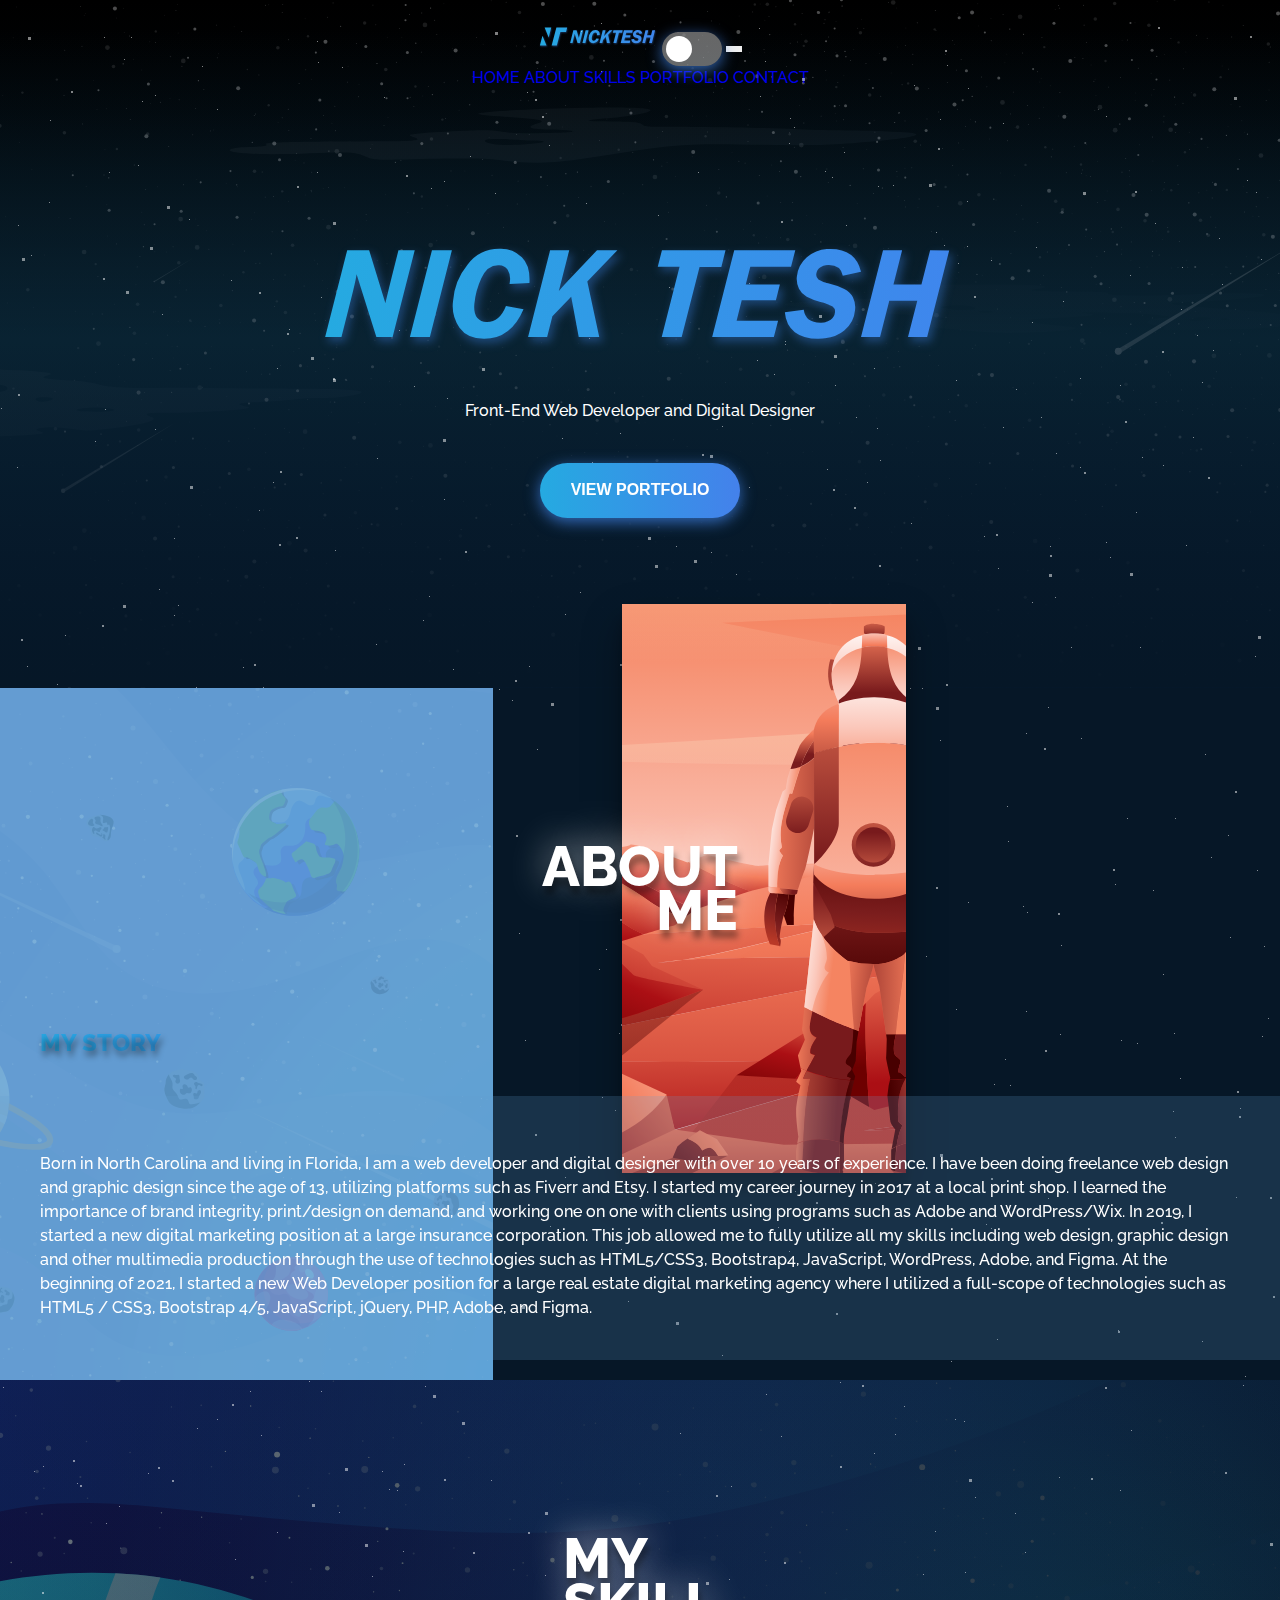
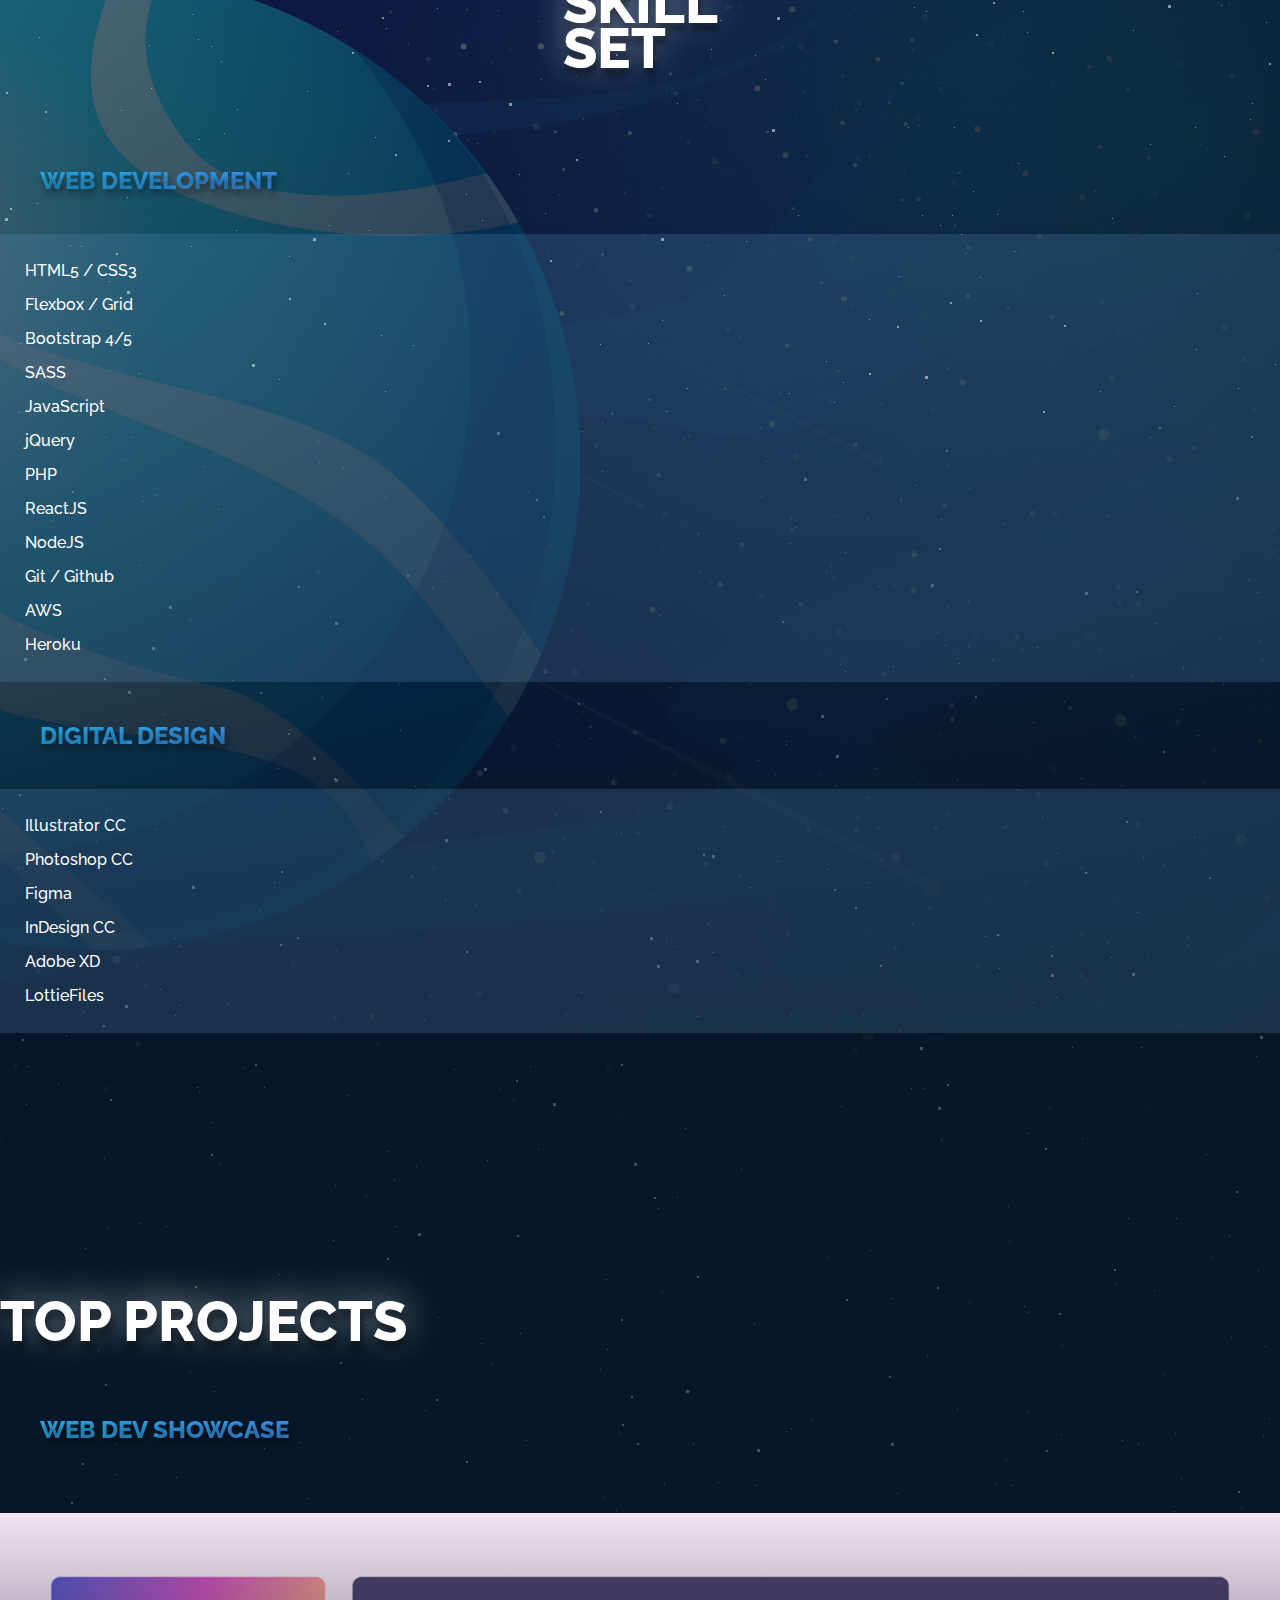
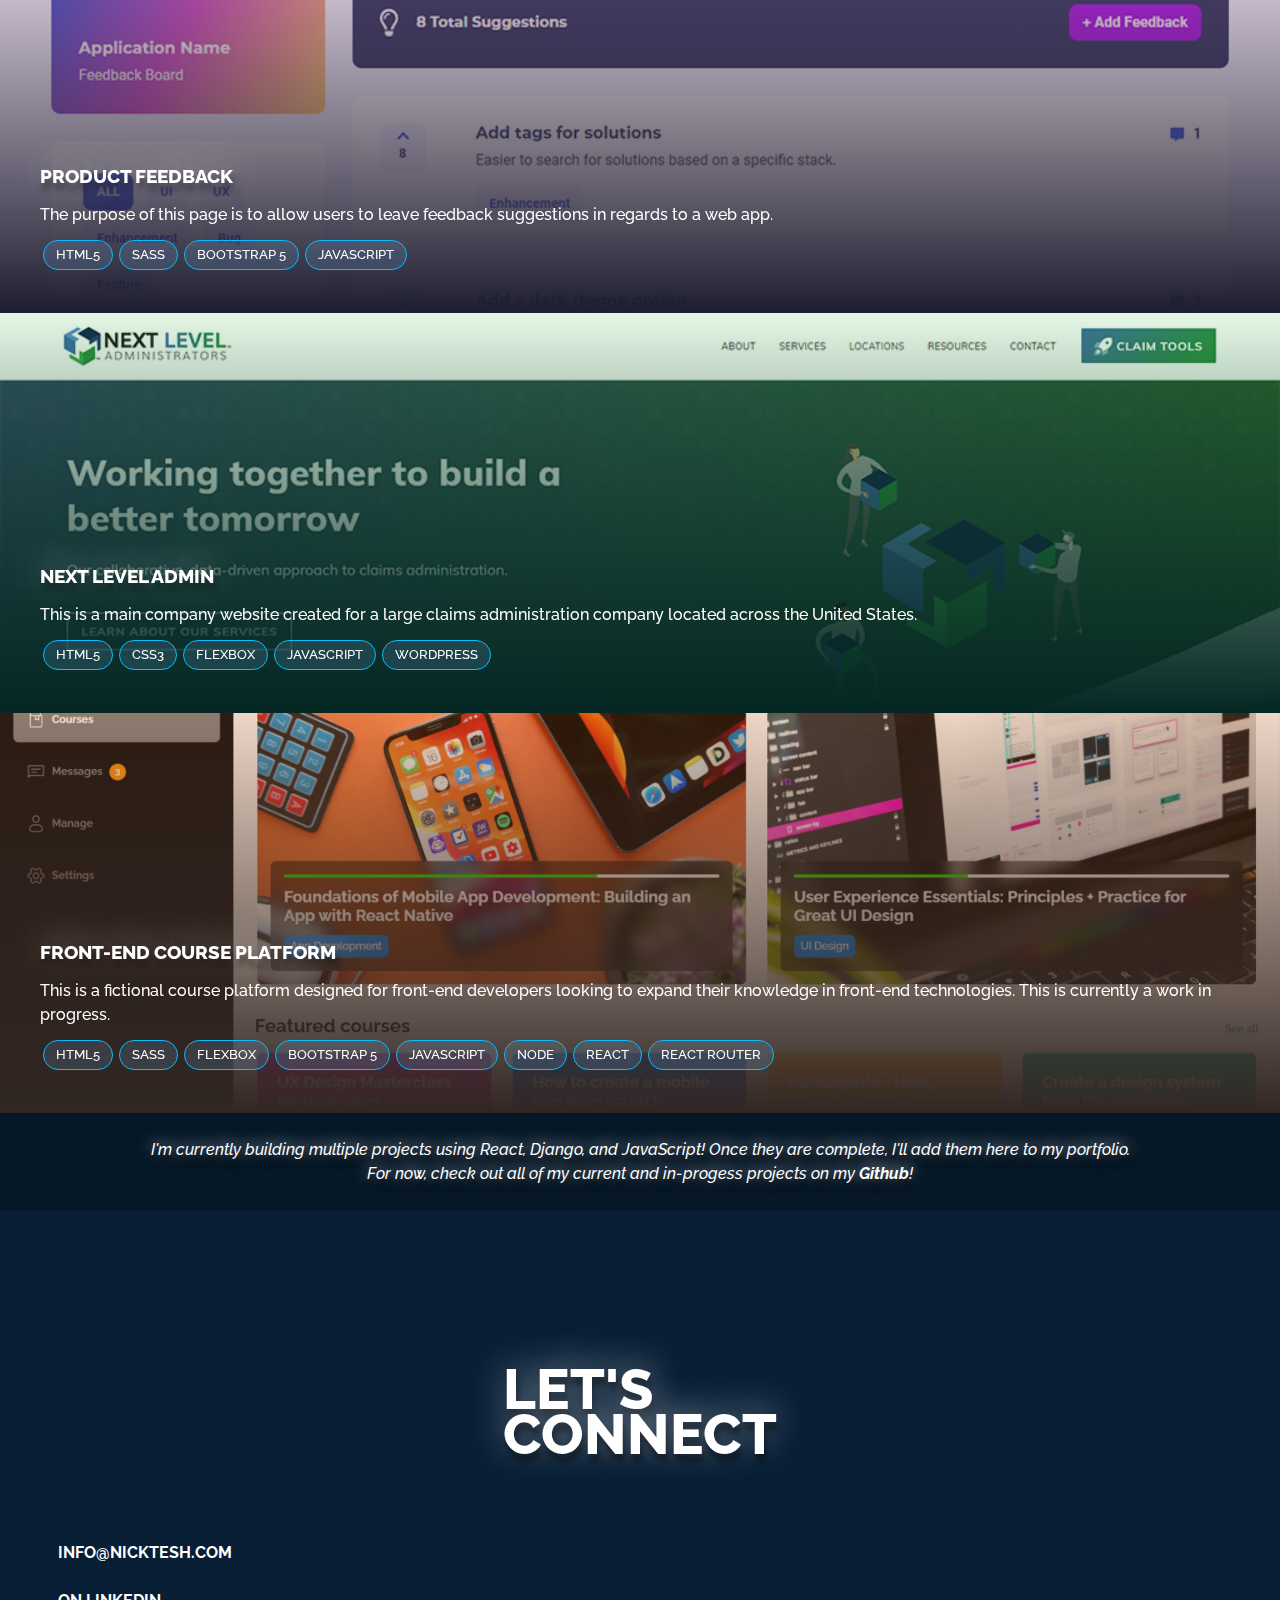
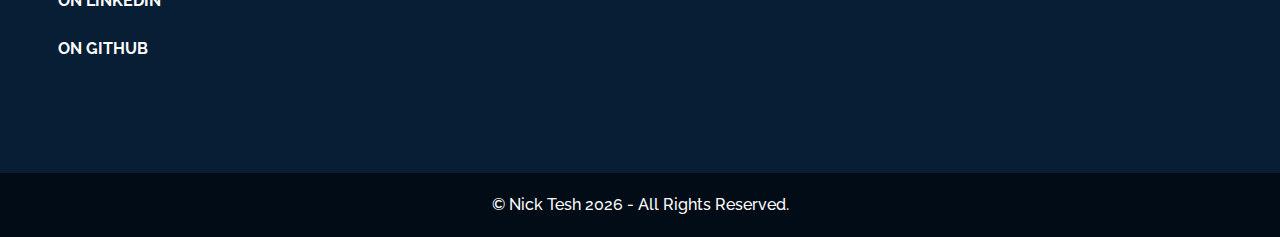
==== commit 3cf163ac: "Add files via upload" ====
--- a/index.html
+++ b/index.html
@@ -21,23 +21,37 @@
     <meta name="robots" content="index, follow" />
     <meta name="googlebot" content="index, follow" />
 
+    <!-- Facebook Meta Tags -->
+    <meta property="og:url" content="https://www.nicktesh.com" />
+    <meta property="og:type" content="website" />
     <meta
       property="og:title"
       content="Nick Tesh - Front-End Web Developer and Digital Designer"
     />
     <meta
-      property="og:site_name"
-      content="Nick Tesh - Front-End Web Developer and Digital Designer"
-    />
-    <meta property="og:url" content="www.nicktesh.com" />
-    <meta
       property="og:description"
       content="Florida Web developer and digital designer with over 10 years of experience."
     />
-    <meta property="og:type" content="website" />
     <meta
       property="og:image"
-      content="www.nicktesh.com/assets/img/OG-image.jpg"
+      content="https://www.nicktesh.com/assets/img/OG-image.jpg"
+    />
+
+    <!-- Twitter Meta Tags -->
+    <meta name="twitter:card" content="summary_large_image" />
+    <meta property="twitter:domain" content="" />
+    <meta property="twitter:url" content="https://www.nicktesh.com" />
+    <meta
+      name="twitter:title"
+      content="Nick Tesh - Front-End Web Developer and Digital Designer"
+    />
+    <meta
+      name="twitter:description"
+      content="Florida Web developer and digital designer with over 10 years of experience."
+    />
+    <meta
+      name="twitter:image"
+      content="https://www.nicktesh.com/assets/img/OG-image.jpg"
     />
 
     <link
@@ -305,7 +319,7 @@
         </div>
         <div class="container-fluid">
           <div class="row">
-            <div class="col-lg-6 col-md-6 element">
+            <div class="col-lg-4 col-md-6 element">
               <a href="/projects/product-feedback">
                 <div class="portfolio-item project-1">
                   <div class="portfolio-content">
@@ -324,7 +338,7 @@
                 </div>
               </a>
             </div>
-            <div class="col-lg-6 col-md-6 element">
+            <div class="col-lg-4 col-md-6 element">
               <a href="/projects/next-level-admin">
                 <div class="portfolio-item project-2">
                   <div class="portfolio-content">
@@ -339,6 +353,30 @@
                       <div class="type element"><p>Flexbox</p></div>
                       <div class="type element"><p>JAVASCRIPT</p></div>
                       <div class="type element"><p>Wordpress</p></div>
+                    </div>
+                  </div>
+                </div>
+              </a>
+            </div>
+            <div class="col-lg-4 col-md-6 element">
+              <a href="/projects/course-platform">
+                <div class="portfolio-item project-3">
+                  <div class="portfolio-content">
+                    <h3>Front-End Course Platform</h3>
+                    <p>
+                      This is a fictional course platform designed for front-end
+                      developers looking to expand their knowledge in front-end
+                      technologies. This is currently a work in progress.
+                    </p>
+                    <div class="type-box element">
+                      <div class="type element"><p>HTML5</p></div>
+                      <div class="type element"><p>SASS</p></div>
+                      <div class="type element"><p>Flexbox</p></div>
+                      <div class="type element"><p>Bootstrap 5</p></div>
+                      <div class="type element"><p>JAVASCRIPT</p></div>
+                      <div class="type element"><p>Node</p></div>
+                      <div class="type element"><p>React</p></div>
+                      <div class="type element"><p>React Router</p></div>
                     </div>
                   </div>
                 </div>
--- a/css/styles.css
+++ b/css/styles.css
@@ -595,8 +595,8 @@
     background-size: cover; }
   #portfolio .project-3 {
     background: #061727;
-    background: -webkit-gradient(linear, left top, left bottom, color-stop(0, rgba(6, 23, 39, 0.2)), color-stop(30%, rgba(6, 23, 39, 0.2)), to(rgba(6, 23, 39, 0.2))), -webkit-gradient(linear, left top, left bottom, color-stop(0, rgba(6, 23, 39, 0)), color-stop(30%, rgba(6, 23, 39, 0.3)), to(#061727)), url("../assets/img/about-img.svg");
-    background: linear-gradient(180deg, rgba(6, 23, 39, 0.2) 0, rgba(6, 23, 39, 0.2) 30%, rgba(6, 23, 39, 0.2) 100%), linear-gradient(180deg, rgba(6, 23, 39, 0) 0, rgba(6, 23, 39, 0.3) 30%, #061727 100%), url("../assets/img/about-img.svg");
+    background: -webkit-gradient(linear, left top, left bottom, color-stop(0, rgba(218, 100, 22, 0.2)), color-stop(30%, rgba(218, 100, 22, 0.2)), to(rgba(218, 100, 22, 0.2))), -webkit-gradient(linear, left top, left bottom, color-stop(0, rgba(6, 23, 39, 0)), color-stop(30%, rgba(6, 23, 39, 0.3)), to(#061727)), url("../projects/course-platform/img/full-view.jpg");
+    background: linear-gradient(180deg, rgba(218, 100, 22, 0.2) 0, rgba(218, 100, 22, 0.2) 30%, rgba(218, 100, 22, 0.2) 100%), linear-gradient(180deg, rgba(6, 23, 39, 0) 0, rgba(6, 23, 39, 0.3) 30%, #061727 100%), url("../projects/course-platform/img/full-view.jpg");
     background-position: center;
     background-repeat: no-repeat;
     background-size: cover; }
@@ -787,6 +787,13 @@
     background: #061727;
     background: -webkit-gradient(linear, left bottom, left top, color-stop(0, rgba(6, 23, 39, 0)), color-stop(30%, rgba(6, 23, 39, 0.3)), to(#061727)), -webkit-gradient(linear, left top, left bottom, color-stop(0, rgba(244, 93, 133, 0)), to(rgba(244, 93, 133, 0.6))), url("../assets/img/inner-header-bg.svg");
     background: linear-gradient(0deg, rgba(6, 23, 39, 0) 0, rgba(6, 23, 39, 0.3) 30%, #061727 100%), linear-gradient(-180deg, rgba(244, 93, 133, 0) 0, rgba(244, 93, 133, 0.6) 100%), url("../assets/img/inner-header-bg.svg");
+    background-position: center;
+    background-repeat: no-repeat;
+    background-size: cover; }
+  #innerpage-header.orange {
+    background: #061727;
+    background: -webkit-gradient(linear, left bottom, left top, color-stop(0, rgba(6, 23, 39, 0)), color-stop(30%, rgba(6, 23, 39, 0.3)), to(#061727)), -webkit-gradient(linear, left top, left bottom, color-stop(0, rgba(244, 93, 133, 0)), to(rgba(218, 100, 22, 0.6))), url("../assets/img/inner-header-bg.svg");
+    background: linear-gradient(0deg, rgba(6, 23, 39, 0) 0, rgba(6, 23, 39, 0.3) 30%, #061727 100%), linear-gradient(-180deg, rgba(244, 93, 133, 0) 0, rgba(218, 100, 22, 0.6) 100%), url("../assets/img/inner-header-bg.svg");
     background-position: center;
     background-repeat: no-repeat;
     background-size: cover; }
@@ -904,6 +911,12 @@
 #mobile-section .green {
   background: #061727;
   background: linear-gradient(0deg, rgba(6, 23, 39, 0) 0, rgba(6, 23, 39, 0.3) 30%, #061727 100%), linear-gradient(45deg, rgba(0, 179, 0, 0.8) 0, rgba(82, 1, 124, 0.8) 100%), url("../assets/img/stars-bg.svg");
+  background-position: center;
+  background-repeat: no-repeat;
+  background-size: cover; }
+#mobile-section .orange {
+  background: #061727;
+  background: linear-gradient(0deg, rgba(6, 23, 39, 0) 0, rgba(6, 23, 39, 0.3) 30%, #061727 100%), linear-gradient(45deg, rgba(218, 100, 22, 0.6) 0, rgba(82, 1, 124, 0.8) 100%), url("../assets/img/stars-bg.svg");
   background-position: center;
   background-repeat: no-repeat;
   background-size: cover; }
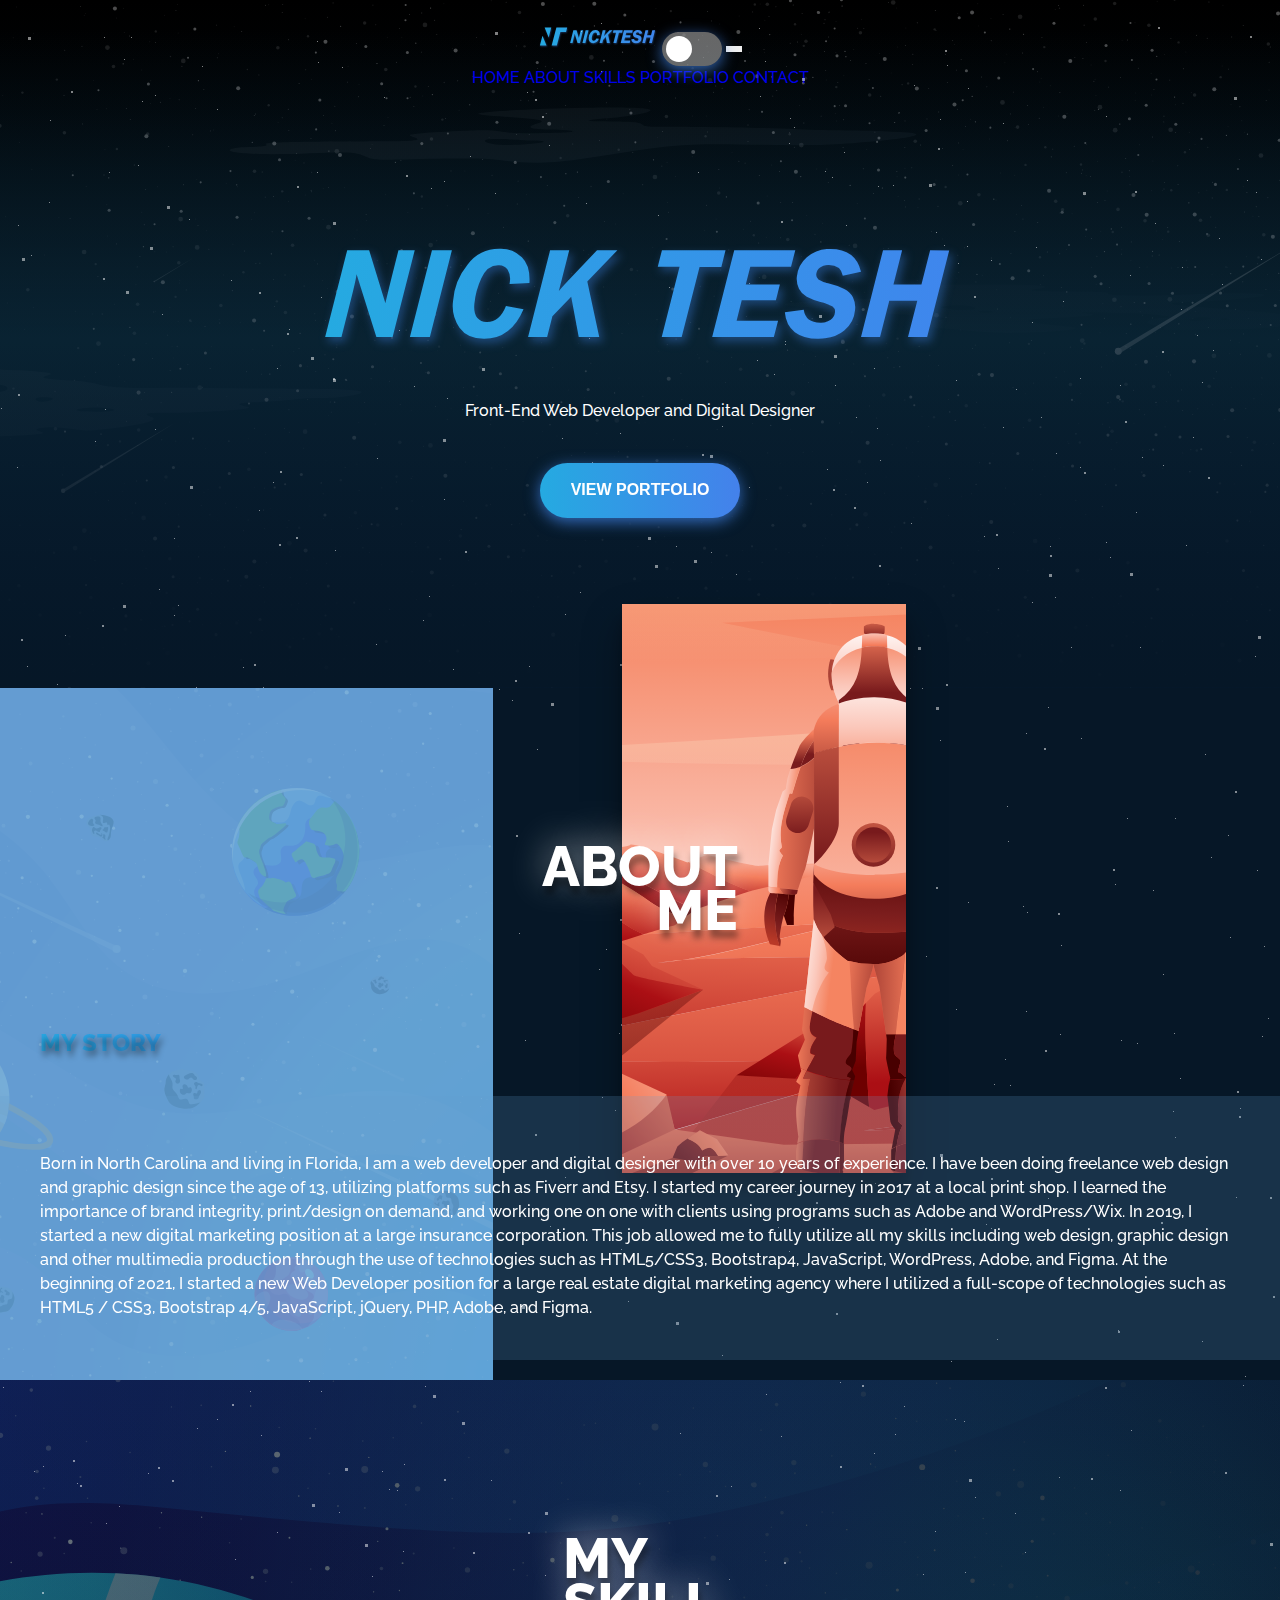
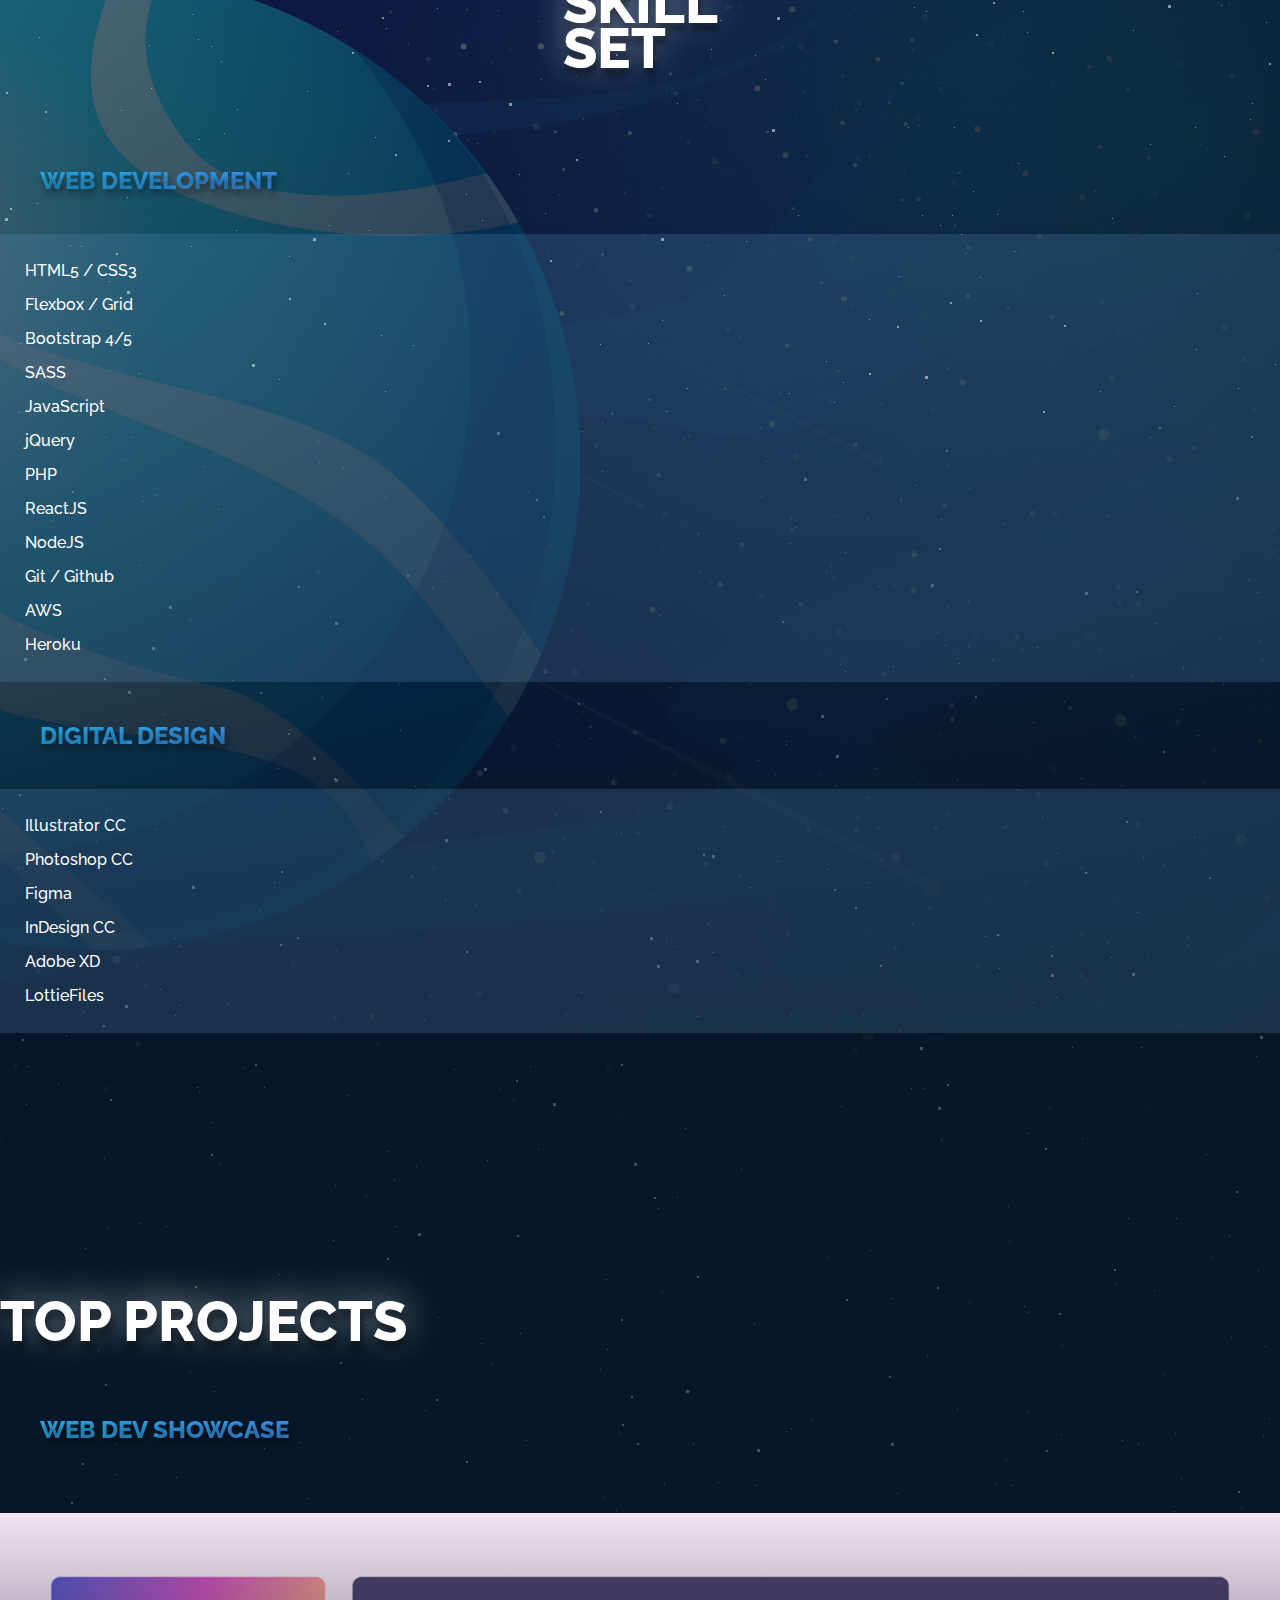
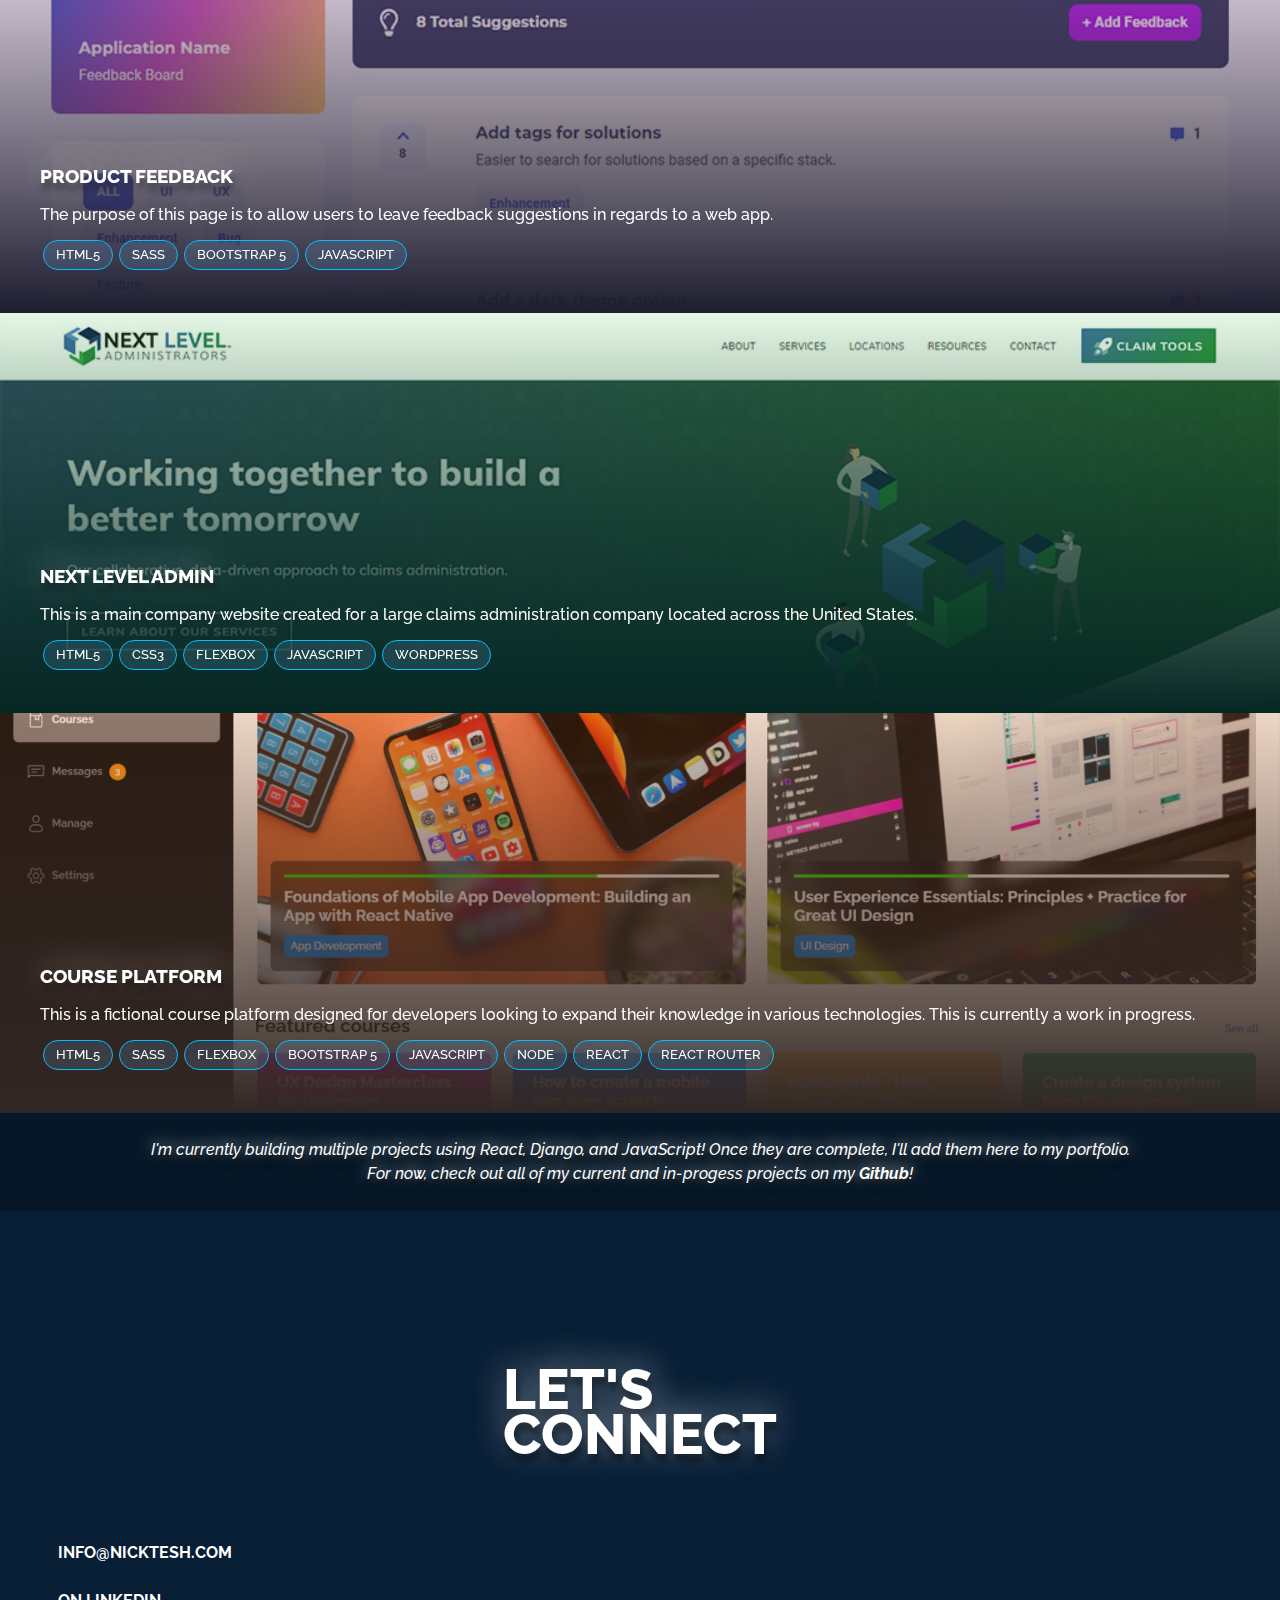
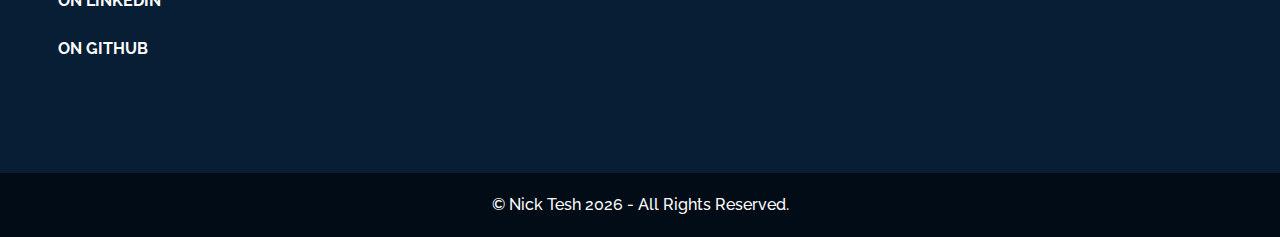
==== commit 7808f16e: "Add files via upload" ====
--- a/index.html
+++ b/index.html
@@ -362,10 +362,10 @@
               <a href="/projects/course-platform">
                 <div class="portfolio-item project-3">
                   <div class="portfolio-content">
-                    <h3>Front-End Course Platform</h3>
+                    <h3>Course Platform</h3>
                     <p>
-                      This is a fictional course platform designed for front-end
-                      developers looking to expand their knowledge in front-end
+                      This is a fictional course platform designed for
+                      developers looking to expand their knowledge in various
                       technologies. This is currently a work in progress.
                     </p>
                     <div class="type-box element">
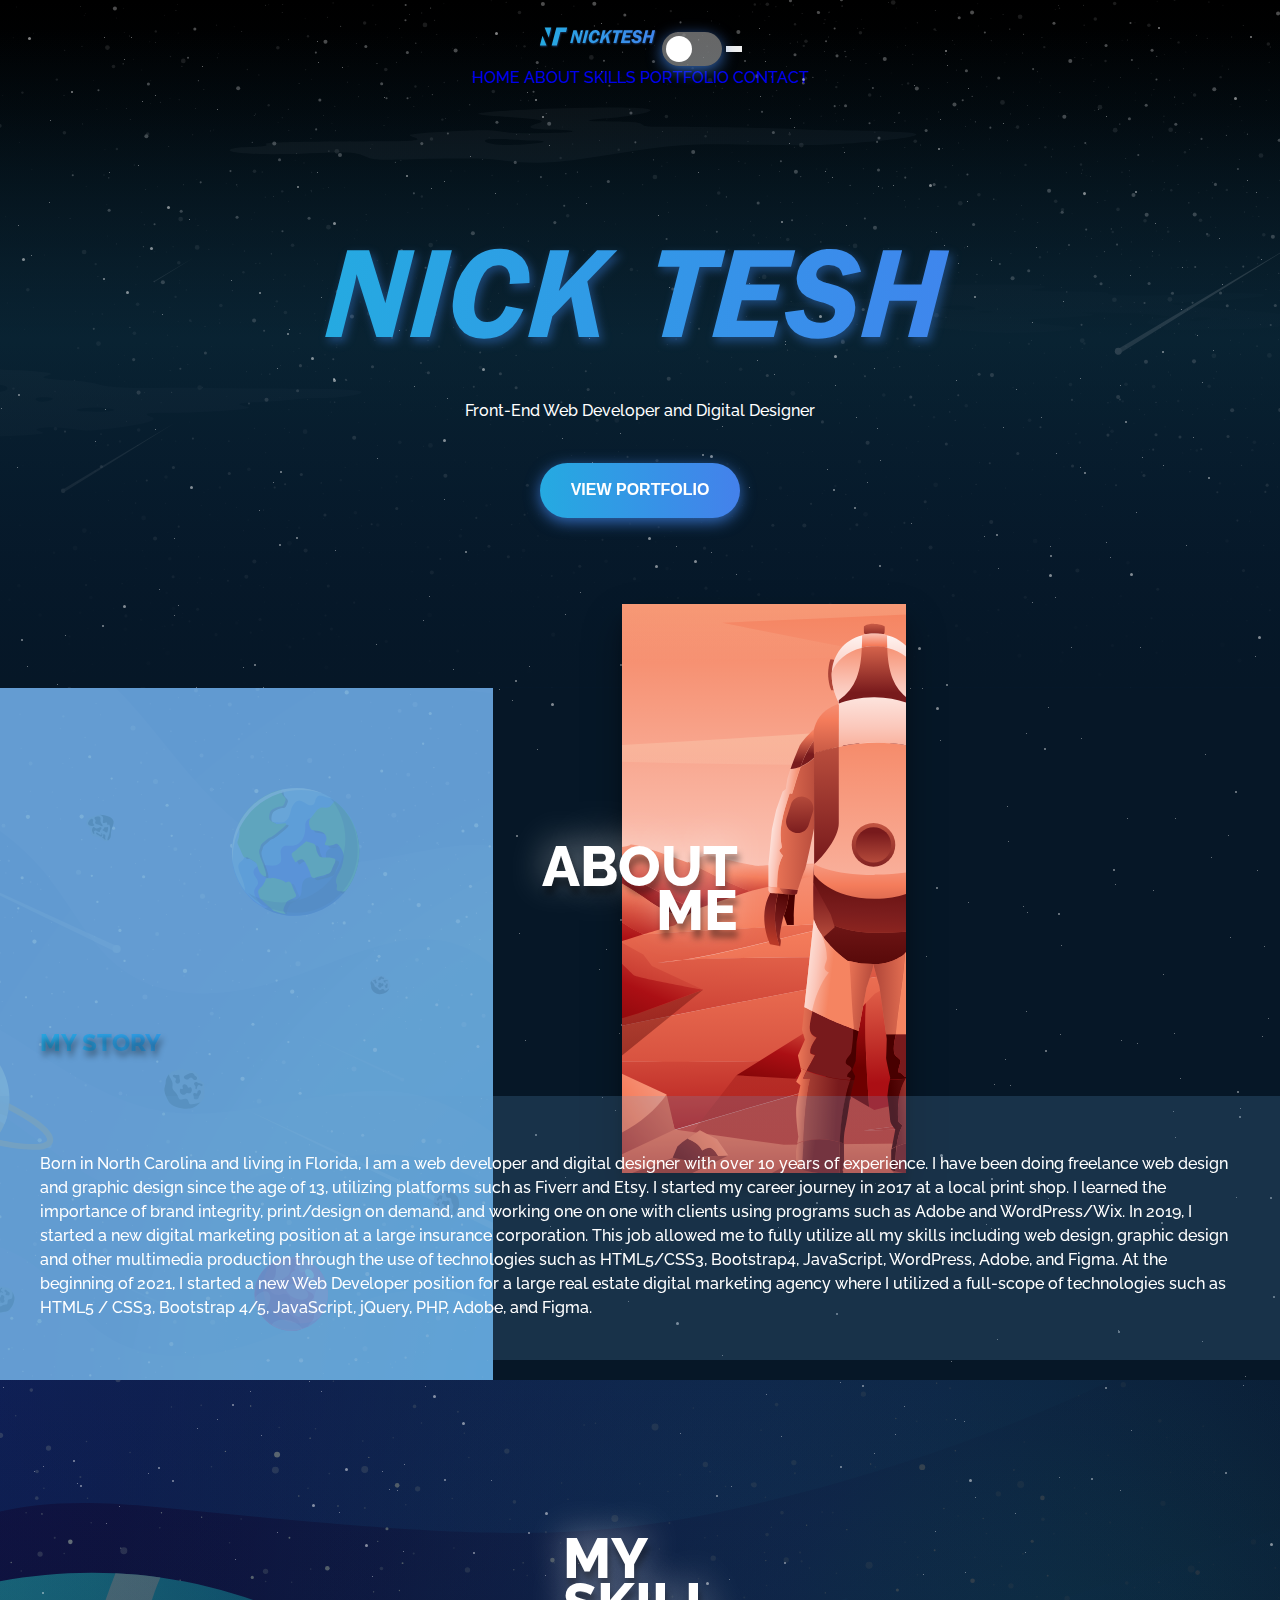
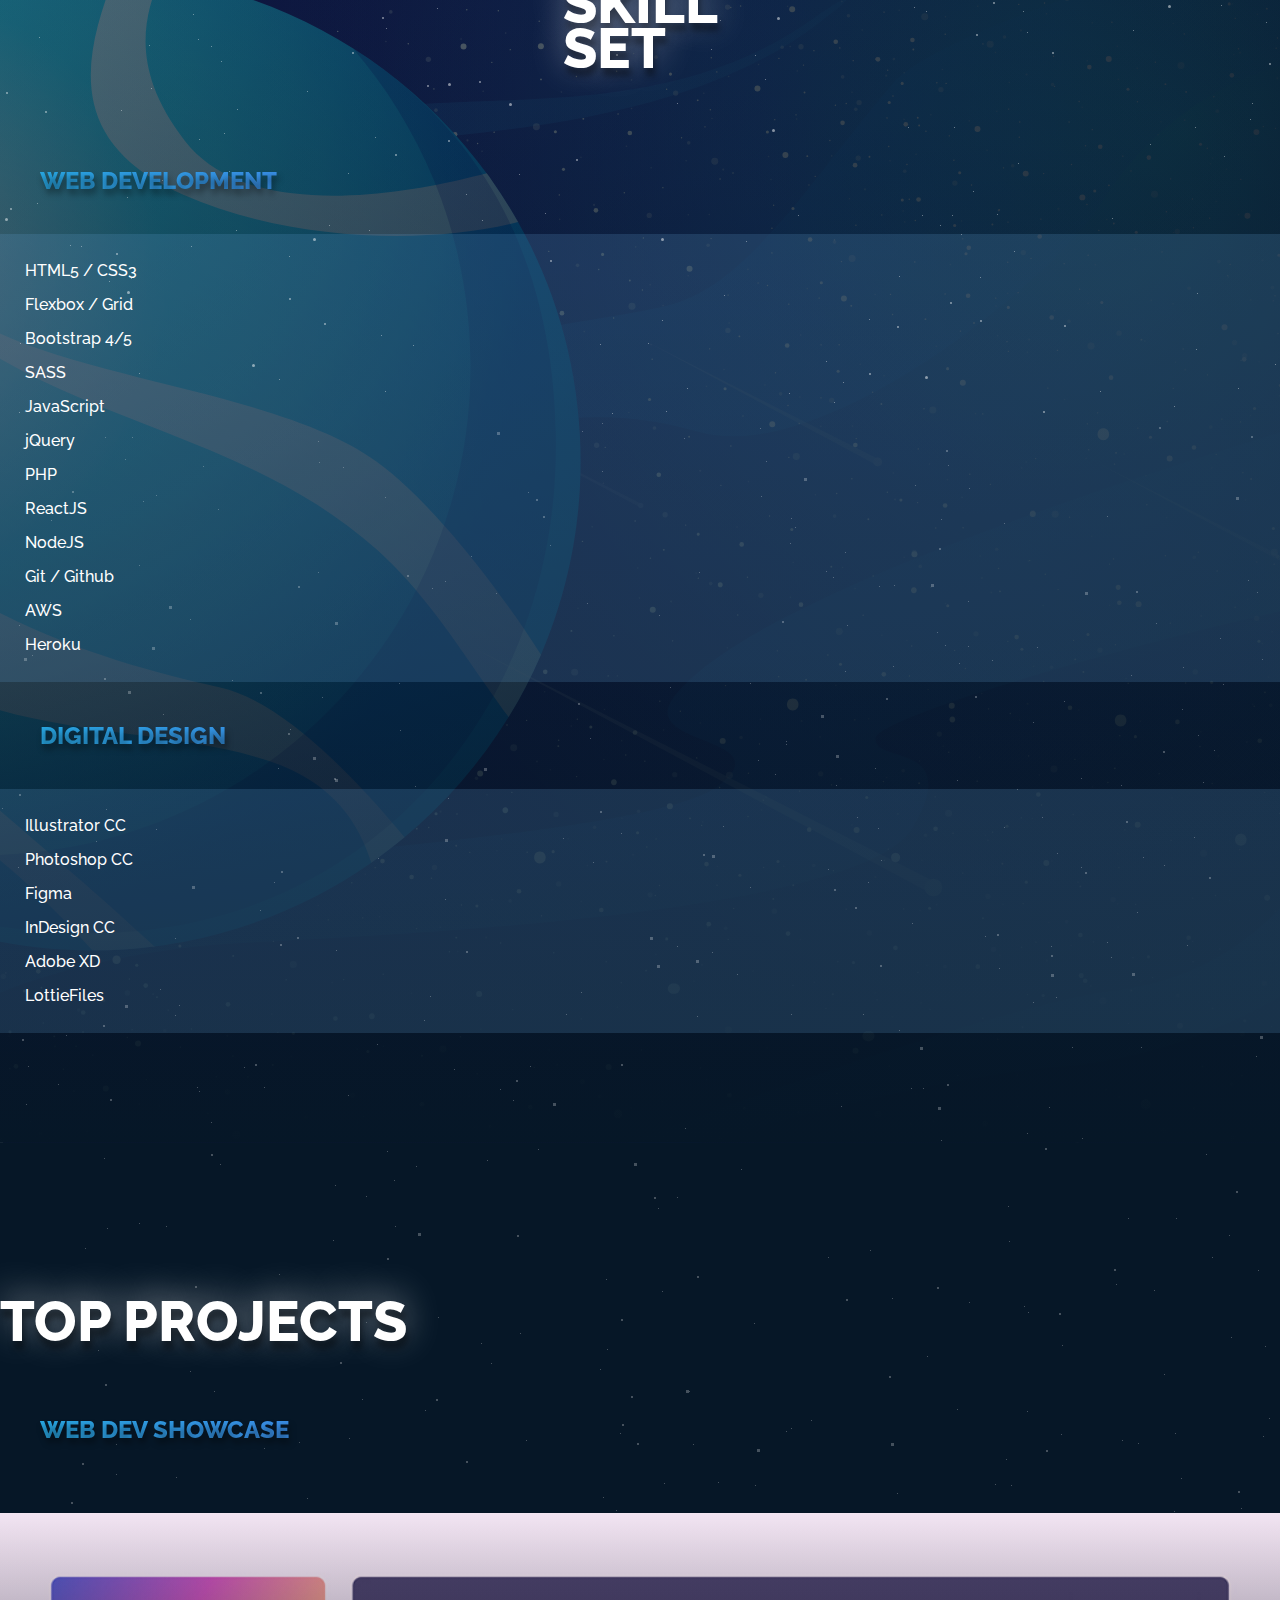
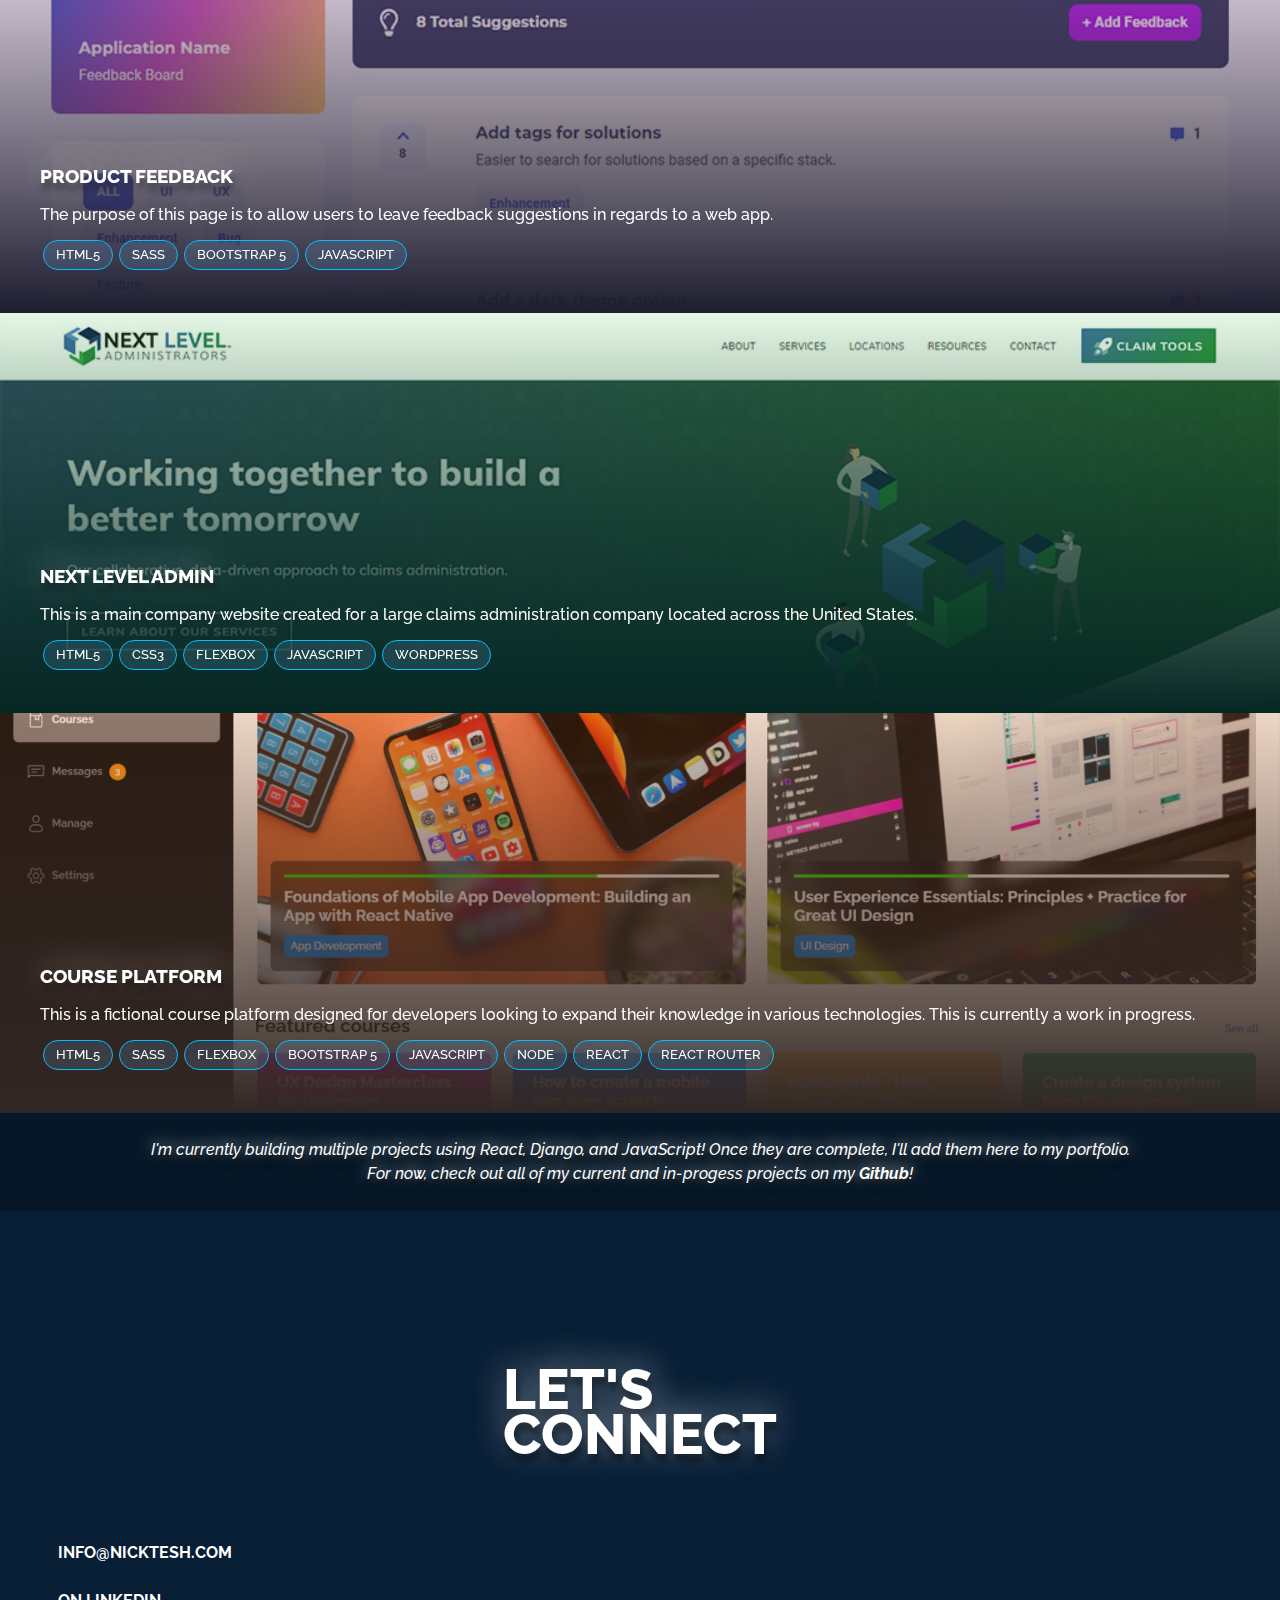
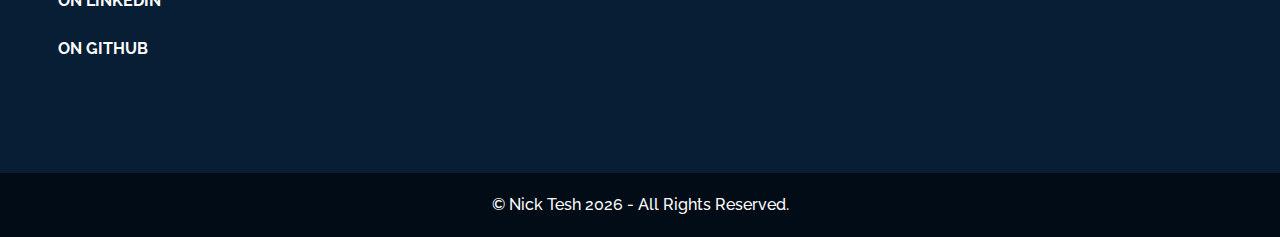
==== commit 84e69054: "Fixed portfolio links to work for Github Pages" ====
--- a/index.html
+++ b/index.html
@@ -320,7 +320,7 @@
         <div class="container-fluid">
           <div class="row">
             <div class="col-lg-4 col-md-6 element">
-              <a href="/projects/product-feedback">
+              <a href="portfolio-2021/projects/product-feedback">
                 <div class="portfolio-item project-1">
                   <div class="portfolio-content">
                     <h3>Product Feedback</h3>
@@ -339,7 +339,7 @@
               </a>
             </div>
             <div class="col-lg-4 col-md-6 element">
-              <a href="/projects/next-level-admin">
+              <a href="portfolio-2021/projects/next-level-admin">
                 <div class="portfolio-item project-2">
                   <div class="portfolio-content">
                     <h3>Next Level Admin</h3>
@@ -359,7 +359,7 @@
               </a>
             </div>
             <div class="col-lg-4 col-md-6 element">
-              <a href="/projects/course-platform">
+              <a href="portfolio-2021/projects/course-platform">
                 <div class="portfolio-item project-3">
                   <div class="portfolio-content">
                     <h3>Course Platform</h3>
--- a/css/styles.css
+++ b/css/styles.css
@@ -710,6 +710,7 @@
 #stars {
   width: 1px;
   height: 1px;
+  border-radius: 50%;
   opacity: 0.5;
   background: transparent;
   position: relative;
@@ -732,6 +733,7 @@
 #stars2 {
   width: 2px;
   height: 2px;
+  border-radius: 50%;
   opacity: 0.5;
   background: transparent;
   position: relative;
@@ -754,6 +756,7 @@
 #stars3 {
   width: 3px;
   height: 3px;
+  border-radius: 50%;
   opacity: 0.5;
   background: transparent;
   position: relative;
